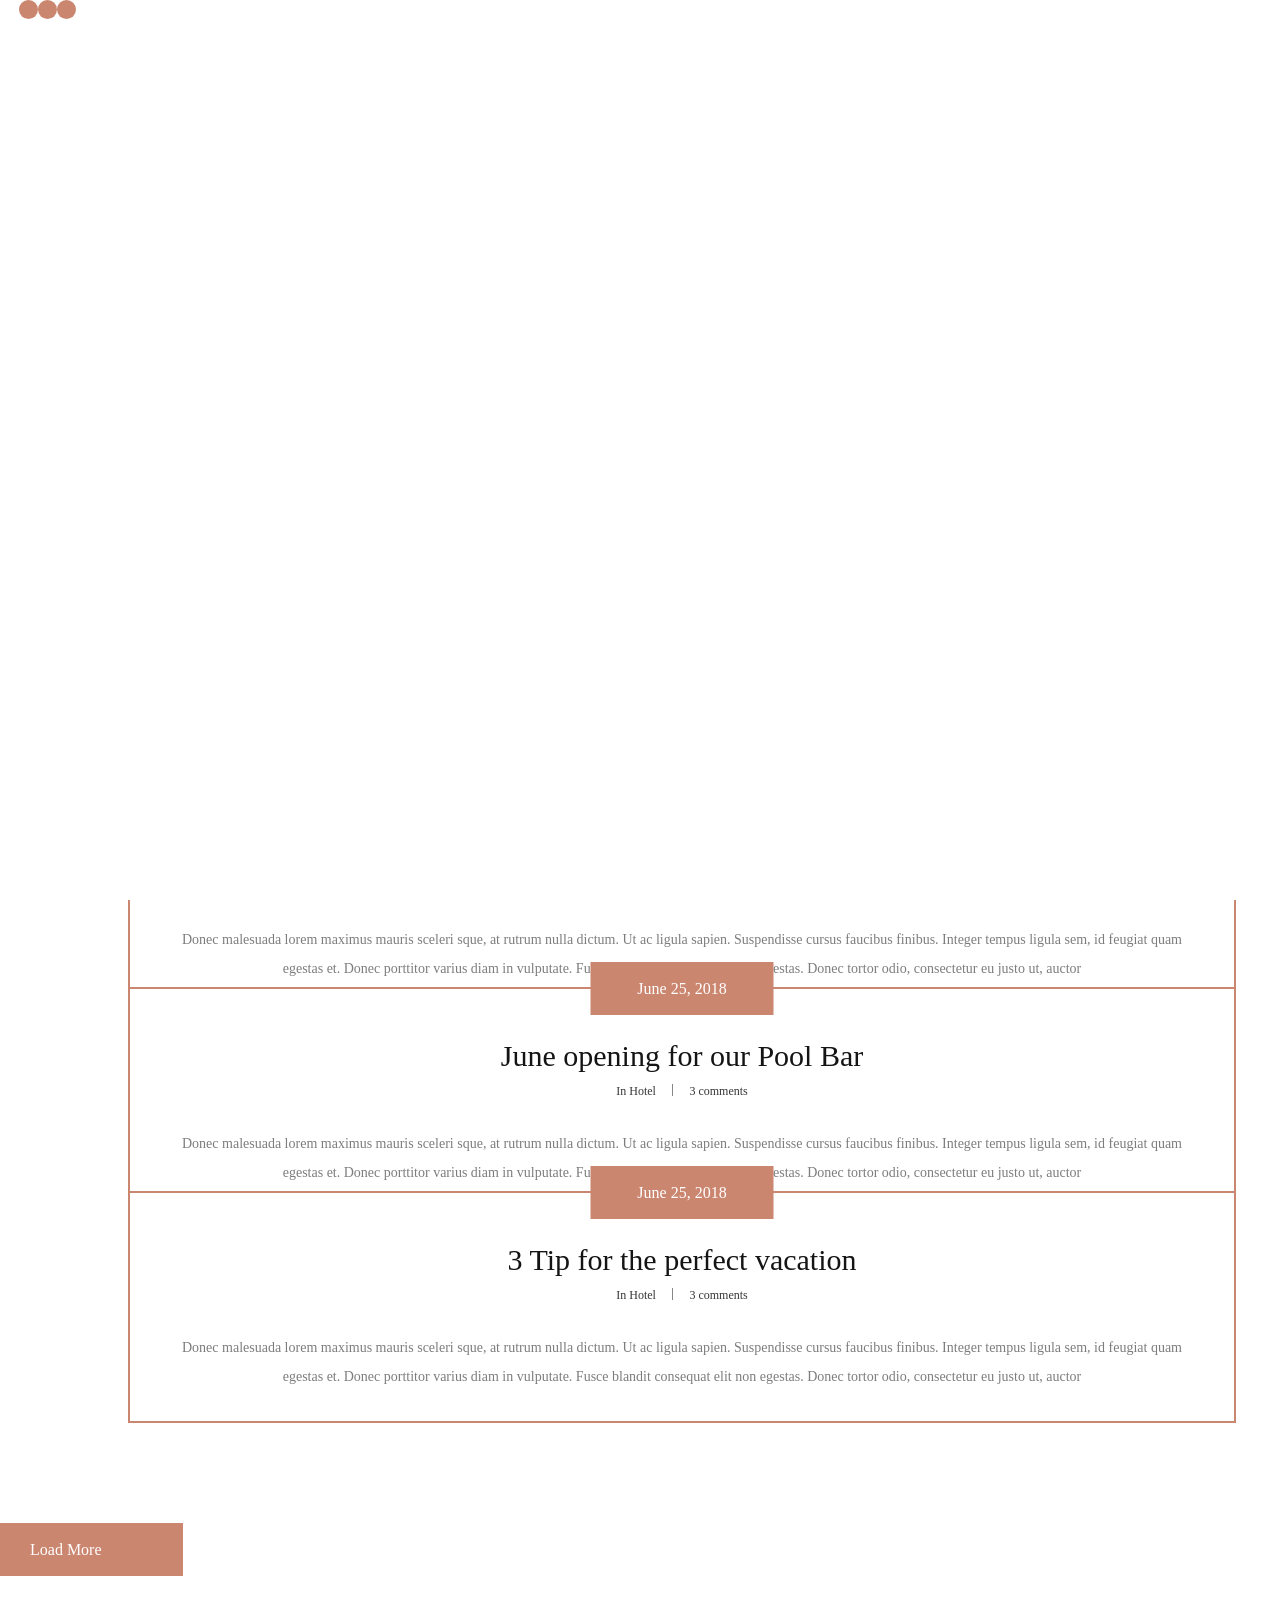
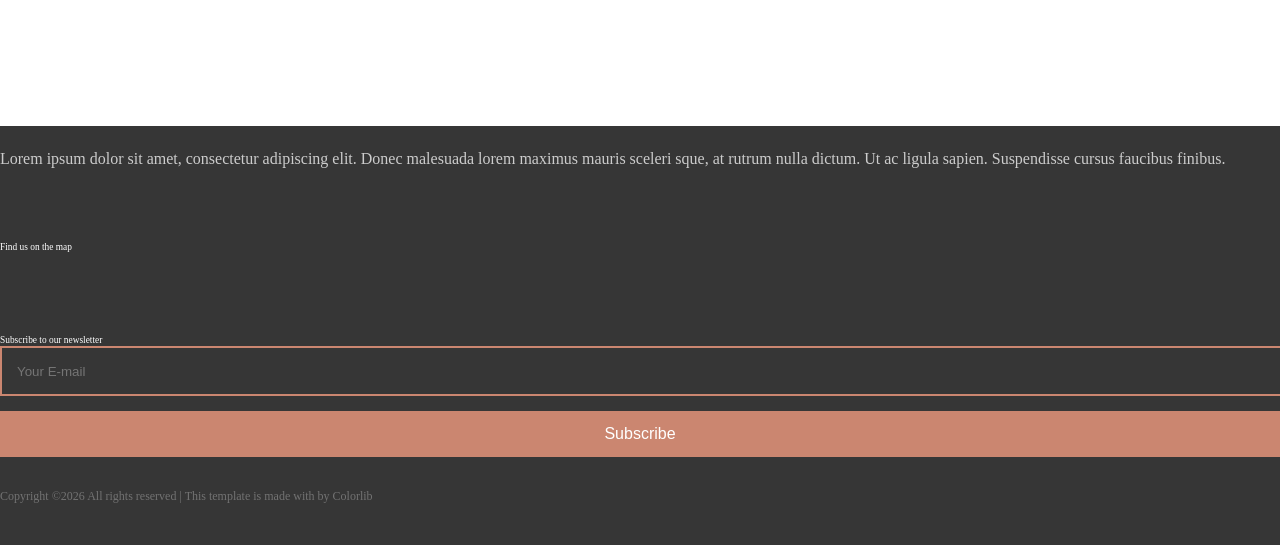
==== blog.html @ 3e429fcc "Add files via upload" ====
<!DOCTYPE html>
<html lang="en">

<head>
    <meta charset="UTF-8">
    <meta name="description" content="">
    <meta http-equiv="X-UA-Compatible" content="IE=edge">
    <meta name="viewport" content="width=device-width, initial-scale=1, shrink-to-fit=no">
    <!-- The above 4 meta tags *must* come first in the head; any other head content must come *after* these tags -->

    <!-- Title -->
    <title>The Palatin - Hotel &amp; Resort Template</title>

    <!-- Favicon -->
    <link rel="icon" href="img/core-img/favicon.ico">

    <!-- Core Stylesheet -->
    <link rel="stylesheet" href="style.css">

</head>

<body>
    <!-- Preloader -->
    <div class="preloader d-flex align-items-center justify-content-center">
        <div class="cssload-container">
            <div class="cssload-loading"><i></i><i></i><i></i><i></i></div>
        </div>
    </div>

    <!-- ##### Header Area Start ##### -->
    <header class="header-area">
        <!-- Navbar Area -->
        <div class="palatin-main-menu">
            <div class="classy-nav-container breakpoint-off">
                <div class="container">
                    <!-- Menu -->
                    <nav class="classy-navbar justify-content-between" id="palatinNav">

                        <!-- Nav brand -->
                        <a href="index.html" class="nav-brand"><img src="img/core-img/logo.png" alt=""></a>

                        <!-- Navbar Toggler -->
                        <div class="classy-navbar-toggler">
                            <span class="navbarToggler"><span></span><span></span><span></span></span>
                        </div>

                        <!-- Menu -->
                        <div class="classy-menu">

                            <!-- close btn -->
                            <div class="classycloseIcon">
                                <div class="cross-wrap"><span class="top"></span><span class="bottom"></span></div>
                            </div>

                            <!-- Nav Start -->
                            <div class="classynav">
                                <ul>
                                    <li class="active"><a href="index.html">Home</a></li>
                                    <li><a href="about-us.html">About Us</a></li>
                                    <li><a href="#">Pages</a>
                                        <ul class="dropdown">
                                            <li><a href="index.html">Home</a></li>
                                            <li><a href="about-us.html">About Us</a></li>
                                            <li><a href="services.html">Services</a></li>
                                            <li><a href="rooms.html">Rooms</a></li>
                                            <li><a href="blog.html">News</a></li>
                                            <li><a href="contact.html">Contact</a></li>
                                            <li><a href="elements.html">Elements</a></li>
                                        </ul>
                                    </li>
                                    <li><a href="#">Mega Menu</a>
                                        <div class="megamenu">
                                            <ul class="single-mega cn-col-4">
                                                <li><a href="index.html">Home</a></li>
                                                <li><a href="about-us.html">About Us</a></li>
                                                <li><a href="services.html">Services</a></li>
                                                <li><a href="rooms.html">Rooms</a></li>
                                                <li><a href="blog.html">News</a></li>
                                                <li><a href="contact.html">Contact</a></li>
                                                <li><a href="elements.html">Elements</a></li>
                                            </ul>
                                            <ul class="single-mega cn-col-4">
                                                <li><a href="index.html">Home</a></li>
                                                <li><a href="about-us.html">About Us</a></li>
                                                <li><a href="services.html">Services</a></li>
                                                <li><a href="rooms.html">Rooms</a></li>
                                                <li><a href="blog.html">News</a></li>
                                                <li><a href="contact.html">Contact</a></li>
                                                <li><a href="elements.html">Elements</a></li>
                                            </ul>
                                            <ul class="single-mega cn-col-4">
                                                <li><a href="index.html">Home</a></li>
                                                <li><a href="about-us.html">About Us</a></li>
                                                <li><a href="services.html">Services</a></li>
                                                <li><a href="rooms.html">Rooms</a></li>
                                                <li><a href="blog.html">News</a></li>
                                                <li><a href="contact.html">Contact</a></li>
                                                <li><a href="elements.html">Elements</a></li>
                                            </ul>
                                            <ul class="single-mega cn-col-4">
                                                <li><a href="index.html">Home</a></li>
                                                <li><a href="about-us.html">About Us</a></li>
                                                <li><a href="services.html">Services</a></li>
                                                <li><a href="rooms.html">Rooms</a></li>
                                                <li><a href="blog.html">News</a></li>
                                                <li><a href="contact.html">Contact</a></li>
                                                <li><a href="elements.html">Elements</a></li>
                                            </ul>
                                        </div>
                                    </li>
                                    <li><a href="services.html">Services</a></li>
                                    <li><a href="contact.html">Contact</a></li>
                                </ul>

                                <!-- Button -->
                                <div class="menu-btn">
                                    <a href="#" class="btn palatin-btn">Make a Reservation</a>
                                </div>

                            </div>
                            <!-- Nav End -->
                        </div>
                    </nav>
                </div>
            </div>
        </div>
    </header>
    <!-- ##### Header Area End ##### -->

    <!-- ##### Breadcumb Area Start ##### -->
    <section class="breadcumb-area bg-img d-flex align-items-center justify-content-center" style="background-image: url(img/bg-img/bg-7.jpg);">
        <div class="bradcumbContent">
            <h2>News</h2>
        </div>
    </section>
    <!-- ##### Breadcumb Area End ##### -->

    <!-- ##### Book Now Area Start ##### -->
    <div class="book-now-area">
        <div class="container">
            <div class="row justify-content-center">
                <div class="col-12 col-lg-10">
                    <div class="book-now-form">
                        <form action="#">
                            <!-- Form Group -->
                            <div class="form-group">
                                <label for="select1">Check In</label>
                                <select class="form-control" id="select1">
                                  <option>19 June</option>
                                  <option>20 June</option>
                                  <option>21 June</option>
                                  <option>22 June</option>
                                  <option>23 June</option>
                                  <option>24 June</option>
                                  <option>25 June</option>
                                </select>
                            </div>

                            <!-- Form Group -->
                            <div class="form-group">
                                <label for="select2">Check Out</label>
                                <select class="form-control" id="select2">
                                  <option>20 June</option>
                                  <option>21 June</option>
                                  <option>22 June</option>
                                  <option>23 June</option>
                                  <option>24 June</option>
                                  <option>25 June</option>
                                  <option>26 June</option>
                                  <option>27 June</option>
                                </select>
                            </div>

                            <!-- Form Group -->
                            <div class="form-group">
                                <label for="select3">Adults</label>
                                <select class="form-control" id="select3">
                                  <option>02</option>
                                  <option>03</option>
                                  <option>04</option>
                                  <option>05</option>
                                  <option>06</option>
                                </select>
                            </div>

                            <!-- Form Group -->
                            <div class="form-group">
                                <label for="select4">Childrens</label>
                                <select class="form-control" id="select4">
                                  <option>01</option>
                                  <option>02</option>
                                  <option>03</option>
                                  <option>04</option>
                                  <option>05</option>
                                </select>
                            </div>

                            <!-- Button -->
                            <button type="submit">Book Now</button>
                        </form>
                    </div>
                </div>
            </div>
        </div>
    </div>
    <!-- ##### Book Now Area End ##### -->

    <!-- ##### Blog Area Start ##### -->
    <div class="blog-area section-padding-0-100">
        <div class="container">
            <div class="row">
                <div class="col-12">
                    <div class="palatin-blog-posts">

                        <!-- ##### Single Blog Post ##### -->
                        <div class="single-blog-post mb-100 wow fadeInUp" data-wow-delay="100ms">
                            <!-- Post Thumb -->
                            <div class="blog-post-thumb">
                                <img src="img/blog-img/1.jpg" alt="">
                            </div>
                            <!-- Post Content -->
                            <div class="post-content">
                                <!-- Post Date-->
                                <a href="#" class="post-date btn palatin-btn">June 25, 2018</a>
                                <!-- Post Title -->
                                <a href="#" class="post-title">The program for the Summer of 2018</a>
                                <!-- Post Meta -->
                                <div class="post-meta d-flex justify-content-center">
                                    <!-- Catagory -->
                                    <a href="#" class="post-catagory">In Hotel</a>
                                    <!-- Comments -->
                                    <a href="#" class="post-comments">3 comments</a>
                                </div>
                                <!-- Post Excerpt -->
                                <p>Donec malesuada lorem maximus mauris sceleri sque, at rutrum nulla dictum. Ut ac ligula sapien. Suspendisse cursus faucibus finibus. Integer tempus ligula sem, id feugiat quam egestas et. Donec porttitor varius diam in vulputate. Fusce blandit consequat elit non egestas. Donec tortor odio, consectetur eu justo ut, auctor</p>
                            </div>
                        </div>

                        <!-- ##### Single Blog Post ##### -->
                        <div class="single-blog-post mb-100 wow fadeInUp" data-wow-delay="300ms">
                            <!-- Post Thumb -->
                            <div class="blog-post-thumb">
                                <img src="img/blog-img/2.jpg" alt="">
                            </div>
                            <!-- Post Content -->
                            <div class="post-content">
                                <!-- Post Date-->
                                <a href="#" class="post-date btn palatin-btn">June 25, 2018</a>
                                <!-- Post Title -->
                                <a href="#" class="post-title">June opening for our Pool Bar</a>
                                <!-- Post Meta -->
                                <div class="post-meta d-flex justify-content-center">
                                    <!-- Catagory -->
                                    <a href="#" class="post-catagory">In Hotel</a>
                                    <!-- Comments -->
                                    <a href="#" class="post-comments">3 comments</a>
                                </div>
                                <!-- Post Excerpt -->
                                <p>Donec malesuada lorem maximus mauris sceleri sque, at rutrum nulla dictum. Ut ac ligula sapien. Suspendisse cursus faucibus finibus. Integer tempus ligula sem, id feugiat quam egestas et. Donec porttitor varius diam in vulputate. Fusce blandit consequat elit non egestas. Donec tortor odio, consectetur eu justo ut, auctor</p>
                            </div>
                        </div>

                        <!-- ##### Single Blog Post ##### -->
                        <div class="single-blog-post mb-100 wow fadeInUp" data-wow-delay="500ms">
                            <!-- Post Thumb -->
                            <div class="blog-post-thumb">
                                <img src="img/blog-img/3.jpg" alt="">
                            </div>
                            <!-- Post Content -->
                            <div class="post-content">
                                <!-- Post Date-->
                                <a href="#" class="post-date btn palatin-btn">June 25, 2018</a>
                                <!-- Post Title -->
                                <a href="#" class="post-title">3 Tip for the perfect vacation</a>
                                <!-- Post Meta -->
                                <div class="post-meta d-flex justify-content-center">
                                    <!-- Catagory -->
                                    <a href="#" class="post-catagory">In Hotel</a>
                                    <!-- Comments -->
                                    <a href="#" class="post-comments">3 comments</a>
                                </div>
                                <!-- Post Excerpt -->
                                <p>Donec malesuada lorem maximus mauris sceleri sque, at rutrum nulla dictum. Ut ac ligula sapien. Suspendisse cursus faucibus finibus. Integer tempus ligula sem, id feugiat quam egestas et. Donec porttitor varius diam in vulputate. Fusce blandit consequat elit non egestas. Donec tortor odio, consectetur eu justo ut, auctor</p>
                            </div>
                        </div>

                    </div>
                </div>

                <div class="col-12">
                    <div class="load-more-btn text-center wow fadeInUp" data-wow-delay="700ms">
                        <a href="#" class="btn palatin-btn">Load More</a>
                    </div>
                </div>
            </div>
        </div>
    </div>
    <!-- ##### Blog Area End ##### -->

    <!-- ##### Footer Area Start ##### -->
    <footer class="footer-area">
        <div class="container">
            <div class="row">

                <!-- Footer Widget Area -->
                <div class="col-12 col-lg-5">
                    <div class="footer-widget-area mt-50">
                        <a href="#" class="d-block mb-5"><img src="img/core-img/logo.png" alt=""></a>
                        <p>Lorem ipsum dolor sit amet, consectetur adipiscing elit. Donec malesuada lorem maximus mauris sceleri sque, at rutrum nulla dictum. Ut ac ligula sapien. Suspendisse cursus faucibus finibus. </p>
                    </div>
                </div>

                <!-- Footer Widget Area -->
                <div class="col-12 col-md-6 col-lg-4">
                    <div class="footer-widget-area mt-50">
                        <h6 class="widget-title mb-5">Find us on the map</h6>
                        <img src="img/bg-img/footer-map.png" alt="">
                    </div>
                </div>

                <!-- Footer Widget Area -->
                <div class="col-12 col-md-6 col-lg-3">
                    <div class="footer-widget-area mt-50">
                        <h6 class="widget-title mb-5">Subscribe to our newsletter</h6>
                        <form action="#" method="post" class="subscribe-form">
                            <input type="email" name="subscribe-email" id="subscribeemail" placeholder="Your E-mail">
                            <button type="submit">Subscribe</button>
                        </form>
                    </div>
                </div>

                <!-- Copywrite Text -->
                <div class="col-12">
                    <div class="copywrite-text mt-30">
                        <p><a href="#"><!-- Link back to Colorlib can't be removed. Template is licensed under CC BY 3.0. -->
Copyright &copy;<script>document.write(new Date().getFullYear());</script> All rights reserved | This template is made with <i class="fa fa-heart-o" aria-hidden="true"></i> by <a href="https://colorlib.com" target="_blank">Colorlib</a>
<!-- Link back to Colorlib can't be removed. Template is licensed under CC BY 3.0. --></p>
                    </div>
                </div>
            </div>
        </div>
    </footer>
    <!-- ##### Footer Area End ##### -->

    <!-- ##### All Javascript Script ##### -->
    <!-- jQuery-2.2.4 js -->
    <script src="js/jquery/jquery-2.2.4.min.js"></script>
    <!-- Popper js -->
    <script src="js/bootstrap/popper.min.js"></script>
    <!-- Bootstrap js -->
    <script src="js/bootstrap/bootstrap.min.js"></script>
    <!-- All Plugins js -->
    <script src="js/plugins/plugins.js"></script>
    <!-- Active js -->
    <script src="js/active.js"></script>
</body>

</html>
---- style.css ----
/* [Master Stylesheet - v1.0] */
/* =========== Index of CSS ===========
:: 1.0 Import Fonts
:: 2.0 Import All CSS
:: 3.0 Base CSS
    :: 3.1.0 Spacing
    :: 3.2.0 Height
    :: 3.3.0 Section Padding
    :: 3.4.0 Section Heading
    :: 3.5.0 Preloader CSS
    :: 3.6.0 Miscellaneous
    :: 3.7.0 ScrollUp
    :: 3.8.0 Palatin Button
:: 4.0 Header Area CSS
:: 5.0 Hero Area CSS
:: 6.0 Book Now Area CSS
:: 7.0 About Us Area CSS
:: 8.0 Pool Area CSS
:: 9.0 Rooms Area CSS
:: 10.0 Services Area CSS
:: 11.0 Our Hotel Area CSS
:: 12.0 Testimonial Area CSS
:: 13.0 Footer Area CSS
:: 14.0 Breadcumb Area CSS
:: 15.0 Blog Area CSS
:: 16.0 Contact Area CSS
:: 17.0 Skills Area CSS
:: 18.0 Elements Area CSS
    :: 18.1.0 Single Cool Facts CSS
    :: 18.2.0 Accordians Area CSS
    :: 18.3.0 Tabs Area CSS
*/
/* :: 1.0 Import Fonts */
@import url(css/bootstrap.min.css);
@import url(css/classy-nav.css);
@import url(css/owl.carousel.min.css);
@import url(css/animate.css);
@import url(css/magnific-popup.css);
@import url(css/font-awesome.min.css);
@import url(css/nice-select.css);
@import url(css/travel-icon.css);
@font-face {
  font-family: 'FuturaLT-Book';
  src: url("fonts/FuturaLT-Book.eot?#iefix") format("embedded-opentype"), url("fonts/FuturaLT-Book.woff") format("woff"), url("fonts/FuturaLT-Book.ttf") format("truetype"), url("fonts/FuturaLT-Book.svg#FuturaLT-Book") format("svg");
  font-weight: normal;
  font-style: normal; }
/* :: 2.0 Import All CSS */
/* :: 3.0 Base CSS */
* {
  margin: 0;
  padding: 0; }

body {
  font-family: "FuturaLT-Book";
  font-size: 14px; }

h1,
h2,
h3,
h4,
h5,
h6 {
  color: #363636;
  line-height: 1.3;
  font-weight: 400; }

p {
  color: #7d7d7d;
  font-size: 14px;
  line-height: 2.1;
  font-weight: 400; }

a,
a:hover,
a:focus {
  -webkit-transition-duration: 500ms;
  transition-duration: 500ms;
  text-decoration: none;
  outline: 0 solid transparent;
  color: #141414;
  font-weight: 400;
  font-size: 14px; }

ul,
ol {
  margin: 0; }
  ul li,
  ol li {
    list-style: none; }

img {
  height: auto;
  max-width: 100%; }

/* :: 3.1.0 Spacing */
.mt-15 {
  margin-top: 15px !important; }

.mt-30 {
  margin-top: 30px !important; }

.mt-50 {
  margin-top: 50px !important; }

.mt-70 {
  margin-top: 70px !important; }

.mt-100 {
  margin-top: 100px !important; }

.mb-15 {
  margin-bottom: 15px !important; }

.mb-30 {
  margin-bottom: 30px !important; }

.mb-50 {
  margin-bottom: 50px !important; }

.mb-70 {
  margin-bottom: 70px !important; }

.mb-100 {
  margin-bottom: 100px !important; }

.ml-15 {
  margin-left: 15px !important; }

.ml-30 {
  margin-left: 30px !important; }

.ml-50 {
  margin-left: 50px !important; }

.mr-15 {
  margin-right: 15px !important; }

.mr-30 {
  margin-right: 30px !important; }

.mr-50 {
  margin-right: 50px !important; }

/* :: 3.2.0 Height */
.height-400 {
  height: 400px !important; }

.height-500 {
  height: 500px !important; }

.height-600 {
  height: 600px !important; }

.height-700 {
  height: 700px !important; }

.height-800 {
  height: 800px !important; }

/* :: 3.3.0 Section Padding */
.section-padding-100 {
  padding-top: 100px;
  padding-bottom: 100px; }

.section-padding-100-0 {
  padding-top: 100px;
  padding-bottom: 0; }

.section-padding-0-100 {
  padding-top: 0;
  padding-bottom: 100px; }

.section-padding-100-70 {
  padding-top: 100px;
  padding-bottom: 70px; }

/* :: 3.4.0 Section Heading */
.section-heading {
  position: relative;
  z-index: 1;
  margin-bottom: 60px; }
  .section-heading .line- {
    width: 90px;
    height: 2px;
    background-color: #cb8670;
    display: block;
    margin-bottom: 40px; }
  .section-heading h2 {
    font-size: 48px;
    color: #363636; }
    @media only screen and (min-width: 992px) and (max-width: 1199px) {
      .section-heading h2 {
        font-size: 40px; } }
    @media only screen and (min-width: 768px) and (max-width: 991px) {
      .section-heading h2 {
        font-size: 36px; } }
    @media only screen and (max-width: 767px) {
      .section-heading h2 {
        font-size: 24px; } }
  .section-heading p {
    margin-bottom: 0; }
  .section-heading.text-center .line- {
    margin: 0 auto 40px; }
  .section-heading.white h2,
  .section-heading.white p {
    color: #ffffff; }

/* :: 3.5.0 Preloader CSS */
.preloader {
  background-color: #ffffff;
  width: 100%;
  height: 100%;
  position: fixed;
  top: 0;
  left: 0;
  right: 0;
  z-index: 9999; }
  .preloader .cssload-container {
    display: block;
    width: 97px; }
  .preloader .cssload-loading i {
    width: 19px;
    height: 19px;
    display: inline-block;
    border-radius: 50%;
    background: #cb8670; }
  .preloader .cssload-loading i:first-child {
    opacity: 0;
    animation: cssload-loading-ani2 0.58s linear infinite;
    -o-animation: cssload-loading-ani2 0.58s linear infinite;
    -ms-animation: cssload-loading-ani2 0.58s linear infinite;
    -webkit-animation: cssload-loading-ani2 0.58s linear infinite;
    -moz-animation: cssload-loading-ani2 0.58s linear infinite;
    transform: translate(-19px);
    -o-transform: translate(-19px);
    -ms-transform: translate(-19px);
    -webkit-transform: translate(-19px);
    -moz-transform: translate(-19px); }
  .preloader .cssload-loading i:nth-child(2),
  .preloader .cssload-loading i:nth-child(3) {
    animation: cssload-loading-ani3 0.58s linear infinite;
    -o-animation: cssload-loading-ani3 0.58s linear infinite;
    -ms-animation: cssload-loading-ani3 0.58s linear infinite;
    -webkit-animation: cssload-loading-ani3 0.58s linear infinite;
    -moz-animation: cssload-loading-ani3 0.58s linear infinite; }
  .preloader .cssload-loading i:last-child {
    animation: cssload-loading-ani1 0.58s linear infinite;
    -o-animation: cssload-loading-ani1 0.58s linear infinite;
    -ms-animation: cssload-loading-ani1 0.58s linear infinite;
    -webkit-animation: cssload-loading-ani1 0.58s linear infinite;
    -moz-animation: cssload-loading-ani1 0.58s linear infinite; }
@keyframes cssload-loading-ani1 {
  100% {
    transform: translate(39px);
    opacity: 0; } }
@-o-keyframes cssload-loading-ani1 {
  100% {
    -o-transform: translate(39px);
    opacity: 0; } }
@-ms-keyframes cssload-loading-ani1 {
  100% {
    -ms-transform: translate(39px);
    opacity: 0; } }
@-webkit-keyframes cssload-loading-ani1 {
  100% {
    -webkit-transform: translate(39px);
    opacity: 0; } }
@-moz-keyframes cssload-loading-ani1 {
  100% {
    -moz-transform: translate(39px);
    opacity: 0; } }
@keyframes cssload-loading-ani2 {
  100% {
    transform: translate(19px);
    opacity: 1; } }
@-o-keyframes cssload-loading-ani2 {
  100% {
    -o-transform: translate(19px);
    opacity: 1; } }
@-ms-keyframes cssload-loading-ani2 {
  100% {
    -ms-transform: translate(19px);
    opacity: 1; } }
@-webkit-keyframes cssload-loading-ani2 {
  100% {
    -webkit-transform: translate(19px);
    opacity: 1; } }
@-moz-keyframes cssload-loading-ani2 {
  100% {
    -moz-transform: translate(19px);
    opacity: 1; } }
@keyframes cssload-loading-ani3 {
  100% {
    transform: translate(19px); } }
@-o-keyframes cssload-loading-ani3 {
  100% {
    -o-transform: translate(19px); } }
@-ms-keyframes cssload-loading-ani3 {
  100% {
    -ms-transform: translate(19px); } }
@-webkit-keyframes cssload-loading-ani3 {
  100% {
    -webkit-transform: translate(19px); } }
@-moz-keyframes cssload-loading-ani3 {
  100% {
    -moz-transform: translate(19px); } }
/* :: 3.6.0 Miscellaneous */
.bg-img {
  background-position: center center;
  background-size: cover;
  background-repeat: no-repeat; }

.bg-white {
  background-color: #ffffff !important; }

.bg-dark {
  background-color: #000000 !important; }

.bg-transparent {
  background-color: transparent !important; }

.font-bold {
  font-weight: 700; }

.font-light {
  font-weight: 300; }

.bg-overlay {
  position: relative;
  z-index: 2;
  background-position: center center;
  background-size: cover; }
  .bg-overlay::after {
    background-color: rgba(0, 0, 0, 0.63);
    position: absolute;
    z-index: -1;
    top: 0;
    left: 0;
    width: 100%;
    height: 100%;
    content: ""; }

.bg-fixed {
  background-attachment: fixed !important; }

/* :: 3.7.0 ScrollUp */
#scrollUp {
  background-color: #cb8670;
  border-radius: 0;
  bottom: 50px;
  box-shadow: 0 2px 6px 0 rgba(0, 0, 0, 0.3);
  color: #ffffff;
  font-size: 24px;
  height: 40px;
  line-height: 40px;
  right: 50px;
  text-align: center;
  width: 40px;
  -webkit-transition-duration: 500ms;
  transition-duration: 500ms; }
  #scrollUp:hover, #scrollUp:focus {
    background-color: #363636; }

/* :: 3.8.0 Palatin Button */
.palatin-btn {
  background-color: #cb8670;
  -webkit-transition-duration: 500ms;
  transition-duration: 500ms;
  position: relative;
  z-index: 1;
  display: inline-block;
  min-width: 123px;
  height: 53px;
  color: #ffffff;
  border: none;
  border-radius: 0;
  padding: 0 30px;
  font-size: 16px;
  line-height: 53px;
  text-transform: capitalize; }
  .palatin-btn:hover, .palatin-btn:focus {
    font-size: 16px;
    background-color: #363636;
    color: #ffffff; }
  .palatin-btn.btn-2 {
    background-color: #363636;
    color: #ffffff; }
    .palatin-btn.btn-2:hover, .palatin-btn.btn-2:focus {
      font-size: 16px;
      background-color: #cb8670;
      color: #ffffff; }
  .palatin-btn.btn-3 {
    background-color: #ffffff;
    color: #cb8670;
    border: 2px solid #cb8670;
    height: 49px;
    line-height: 48px; }
    .palatin-btn.btn-3:hover, .palatin-btn.btn-3:focus {
      font-size: 16px;
      background-color: #cb8670;
      color: #ffffff; }

/* :: 4.0 Header Area CSS */
.header-area {
  position: absolute;
  z-index: 100;
  width: 100%;
  top: 0;
  left: 0;
  z-index: 1000; }
  .header-area .palatin-main-menu {
    position: relative;
    width: 100%;
    background-color: rgba(0, 0, 0, 0.63);
    border-bottom: 2px solid rgba(203, 134, 112, 0.63); }
    .header-area .palatin-main-menu .classy-nav-container {
      background-color: transparent; }
    .header-area .palatin-main-menu .classy-navbar {
      -webkit-transition-duration: 300ms;
      transition-duration: 300ms;
      background-color: transparent;
      height: 150px;
      padding: 0; }
      @media only screen and (max-width: 767px) {
        .header-area .palatin-main-menu .classy-navbar {
          height: 70px; } }
      @media only screen and (min-width: 992px) and (max-width: 1199px) {
        .header-area .palatin-main-menu .classy-navbar .nav-brand {
          max-width: 140px; } }
      @media only screen and (max-width: 767px) {
        .header-area .palatin-main-menu .classy-navbar .nav-brand {
          max-width: 140px; } }
      .header-area .palatin-main-menu .classy-navbar .classynav ul li a {
        text-transform: capitalize;
        color: #ffffff;
        font-size: 16px;
        background-color: transparent; }
        .header-area .palatin-main-menu .classy-navbar .classynav ul li a:hover, .header-area .palatin-main-menu .classy-navbar .classynav ul li a:focus {
          color: #ffffff;
          background-color: #cb8670; }
        @media only screen and (min-width: 992px) and (max-width: 1199px) {
          .header-area .palatin-main-menu .classy-navbar .classynav ul li a {
            font-size: 14px; } }
        @media only screen and (min-width: 768px) and (max-width: 991px) {
          .header-area .palatin-main-menu .classy-navbar .classynav ul li a {
            background-color: #cb8670; } }
        @media only screen and (max-width: 767px) {
          .header-area .palatin-main-menu .classy-navbar .classynav ul li a {
            background-color: #cb8670; } }
      .header-area .palatin-main-menu .classy-navbar .classynav ul li.active a {
        color: #ffffff;
        background-color: #cb8670; }
      .header-area .palatin-main-menu .classy-navbar .classynav ul li.megamenu-item > a::after,
      .header-area .palatin-main-menu .classy-navbar .classynav ul li.has-down > a::after {
        color: #ffffff; }
      .header-area .palatin-main-menu .classy-navbar .classynav ul li ul li a {
        color: #363636; }
        @media only screen and (min-width: 992px) and (max-width: 1199px) {
          .header-area .palatin-main-menu .classy-navbar .classynav ul li ul li a {
            padding: 0 20px; } }
        @media only screen and (min-width: 768px) and (max-width: 991px) {
          .header-area .palatin-main-menu .classy-navbar .classynav ul li ul li a {
            color: #ffffff; } }
        @media only screen and (max-width: 767px) {
          .header-area .palatin-main-menu .classy-navbar .classynav ul li ul li a {
            color: #ffffff; } }
      .header-area .palatin-main-menu .classy-navbar .menu-btn {
        margin-left: 100px; }
        @media only screen and (min-width: 992px) and (max-width: 1199px) {
          .header-area .palatin-main-menu .classy-navbar .menu-btn {
            margin-left: 30px; } }
        @media only screen and (min-width: 768px) and (max-width: 991px) {
          .header-area .palatin-main-menu .classy-navbar .menu-btn {
            margin-left: 30px;
            border: 2px solid #ffffff;
            margin-top: 30px;
            display: inline-block; } }
        @media only screen and (max-width: 767px) {
          .header-area .palatin-main-menu .classy-navbar .menu-btn {
            margin-left: 30px;
            border: 2px solid #ffffff;
            margin-top: 30px;
            display: inline-block; } }
        .header-area .palatin-main-menu .classy-navbar .menu-btn a {
          color: #ffffff;
          font-size: 16px; }
  .header-area .is-sticky .palatin-main-menu {
    position: fixed;
    width: 100%;
    top: 0;
    left: 0;
    z-index: 9999;
    background-color: #000;
    box-shadow: 0 5px 50px 15px rgba(0, 0, 0, 0.2); }
    .header-area .is-sticky .palatin-main-menu .classy-navbar {
      height: 90px; }
      @media only screen and (max-width: 767px) {
        .header-area .is-sticky .palatin-main-menu .classy-navbar {
          height: 70px; } }

@media only screen and (min-width: 768px) and (max-width: 991px) {
  .breakpoint-on .classy-navbar .classy-menu {
    background-color: #cb8670; } }
@media only screen and (max-width: 767px) {
  .breakpoint-on .classy-navbar .classy-menu {
    background-color: #cb8670; } }

@media only screen and (min-width: 768px) and (max-width: 991px) {
  .classynav ul li .megamenu .single-mega.cn-col-4 {
    padding: 0; } }
@media only screen and (max-width: 767px) {
  .classynav ul li .megamenu .single-mega.cn-col-4 {
    padding: 0; } }

.classycloseIcon .cross-wrap span {
  background: #ffffff; }

/* :: 5.0 Hero Area CSS */
.hero-slides {
  position: relative;
  z-index: 1; }
  .hero-slides .owl-dots {
    display: -webkit-box;
    display: -ms-flexbox;
    display: flex;
    position: absolute;
    bottom: 30px;
    left: 4%; }
    @media only screen and (min-width: 992px) and (max-width: 1199px) {
      .hero-slides .owl-dots {
        left: 1%; } }
    @media only screen and (min-width: 768px) and (max-width: 991px) {
      .hero-slides .owl-dots {
        left: 5px;
        -webkit-box-orient: horizontal;
        -webkit-box-direction: reverse;
        -ms-flex-direction: column;
        flex-direction: column; } }
    @media only screen and (max-width: 767px) {
      .hero-slides .owl-dots {
        bottom: 100px; } }
    .hero-slides .owl-dots .owl-dot {
      -webkit-transition-duration: 300ms;
      transition-duration: 300ms;
      border: 2px solid transparent;
      background-color: transparent;
      display: block;
      padding: 3px 5px;
      color: #ffffff;
      font-size: 14px; }
      .hero-slides .owl-dots .owl-dot.active, .hero-slides .owl-dots .owl-dot:hover, .hero-slides .owl-dots .owl-dot:focus {
        color: #ffffff;
        background-color: #1b3f4c;
        border: 2px solid #cb8670;
        box-shadow: none; }

.single-hero-slide {
  width: 100%;
  height: 950px;
  position: relative;
  z-index: 1;
  overflow: hidden; }
  @media only screen and (min-width: 992px) and (max-width: 1199px) {
    .single-hero-slide {
      height: 800px; } }
  @media only screen and (min-width: 768px) and (max-width: 991px) {
    .single-hero-slide {
      height: 750px; } }
  @media only screen and (max-width: 767px) {
    .single-hero-slide {
      height: 750px; } }
  .single-hero-slide .slide-img {
    position: absolute;
    width: 100%;
    height: 100%;
    z-index: -10;
    left: 0;
    right: 0;
    top: 0;
    bottom: 0; }
  .single-hero-slide .hero-slides-content {
    display: inline-block;
    padding: 60px 50px;
    background-color: rgba(0, 0, 0, 0.63);
    border: 2px solid #cb8670;
    text-align: center; }
    @media only screen and (min-width: 992px) and (max-width: 1199px) {
      .single-hero-slide .hero-slides-content {
        padding: 40px 20px; } }
    @media only screen and (min-width: 768px) and (max-width: 991px) {
      .single-hero-slide .hero-slides-content {
        padding: 30px 20px; } }
    @media only screen and (max-width: 767px) {
      .single-hero-slide .hero-slides-content {
        padding: 20px; } }
    .single-hero-slide .hero-slides-content .line {
      width: 90px;
      height: 2px;
      background-color: #cb8670;
      margin: 0 auto 30px; }
    .single-hero-slide .hero-slides-content h2 {
      position: relative;
      z-index: 1;
      font-size: 72px;
      color: #ffffff;
      margin-bottom: 0;
      display: inline-block; }
      @media only screen and (min-width: 992px) and (max-width: 1199px) {
        .single-hero-slide .hero-slides-content h2 {
          font-size: 48px; } }
      @media only screen and (min-width: 768px) and (max-width: 991px) {
        .single-hero-slide .hero-slides-content h2 {
          font-size: 36px; } }
      @media only screen and (max-width: 767px) {
        .single-hero-slide .hero-slides-content h2 {
          font-size: 30px; } }
    .single-hero-slide .hero-slides-content p {
      font-size: 14px;
      color: #ffffff; }

.hero-slides .owl-item.active .single-hero-slide .slide-img {
  -webkit-animation: slide 20s linear infinite;
  animation: slide 20s linear infinite; }

@-webkit-keyframes slide {
  0% {
    -webkit-transform: scale(1);
    transform: scale(1); }
  50% {
    -webkit-transform: scale(1.2);
    transform: scale(1.2); }
  100% {
    -webkit-transform: scale(1);
    transform: scale(1); } }
@keyframes slide {
  0% {
    -webkit-transform: scale(1);
    transform: scale(1); }
  50% {
    -webkit-transform: scale(1.2);
    transform: scale(1.2); }
  100% {
    -webkit-transform: scale(1);
    transform: scale(1); } }
/* :: 6.0 Book Now Area CSS */
.book-now-area {
  position: relative;
  z-index: 100;
  margin-bottom: 15px; }

.book-now-form {
  position: relative;
  z-index: 1;
  top: -87px; }
  .book-now-form form {
    display: -webkit-box;
    display: -ms-flexbox;
    display: flex;
    -webkit-box-align: center;
    -ms-flex-align: center;
    -ms-grid-row-align: center;
    align-items: center;
    -ms-flex-wrap: wrap;
    flex-wrap: wrap;
    width: 100%; }
    .book-now-form form .form-group,
    .book-now-form form button {
      display: -webkit-box;
      display: -ms-flexbox;
      display: flex;
      -webkit-box-align: center;
      -ms-flex-align: center;
      -ms-grid-row-align: center;
      align-items: center;
      -webkit-box-pack: center;
      -ms-flex-pack: center;
      justify-content: center;
      -webkit-box-orient: horizontal;
      -webkit-box-direction: reverse;
      -ms-flex-direction: column;
      flex-direction: column;
      -webkit-box-flex: 0;
      -ms-flex: 0 0 20%;
      flex: 0 0 20%;
      max-width: 20%;
      width: 20%;
      height: 174px;
      background-color: #363636;
      border-left: 2px solid #cb8670;
      border-top: 2px solid #cb8670;
      border-bottom: 2px solid #cb8670;
      margin-bottom: 0;
      padding: 0 30px; }
      @media only screen and (min-width: 768px) and (max-width: 991px) {
        .book-now-form form .form-group,
        .book-now-form form button {
          padding: 0 20px; } }
      @media only screen and (max-width: 767px) {
        .book-now-form form .form-group,
        .book-now-form form button {
          -webkit-box-flex: 0;
          -ms-flex: 0 0 100%;
          flex: 0 0 100%;
          max-width: 100%;
          width: 100%;
          height: 100px;
          border-bottom: 0 solid transparent;
          border-right: 2px solid #cb8670; } }
    .book-now-form form .form-group label {
      color: #cb8670;
      display: block;
      font-size: 14px;
      width: 100%; }
    .book-now-form form button {
      border-right: 2px solid #cb8670;
      font-size: 16px;
      background-color: #cb8670;
      text-transform: uppercase;
      color: #ffffff;
      cursor: pointer;
      -webkit-transition-duration: 300ms;
      transition-duration: 300ms;
      padding: 0; }
      .book-now-form form button:hover, .book-now-form form button:focus {
        outline: none;
        background-color: #363636; }
    .book-now-form form .form-control:focus {
      box-shadow: none; }
  .book-now-form .nice-select {
    background-color: transparent;
    border-radius: 0;
    border: none;
    font-size: 14px;
    height: auto;
    line-height: 1;
    padding-left: 0;
    padding-right: 30px;
    padding-top: 0;
    padding-bottom: 0;
    width: 100%;
    color: #ffffff; }
    .book-now-form .nice-select::after {
      border-bottom: 1px solid #ffffff;
      border-right: 1px solid #ffffff;
      height: 10px;
      margin-top: -4px;
      width: 10px; }
    .book-now-form .nice-select .list {
      background-color: #ffffff;
      border-radius: 0;
      margin-top: 2px;
      box-shadow: 0 2px 15px 0 rgba(0, 0, 0, 0.15);
      width: 100%; }
    .book-now-form .nice-select .current {
      font-size: 24px;
      line-height: 1; }
      @media only screen and (min-width: 992px) and (max-width: 1199px) {
        .book-now-form .nice-select .current {
          font-size: 18px; } }
      @media only screen and (min-width: 768px) and (max-width: 991px) {
        .book-now-form .nice-select .current {
          font-size: 14px; } }
      @media only screen and (max-width: 767px) {
        .book-now-form .nice-select .current {
          font-size: 18px; } }
    .book-now-form .nice-select .option {
      font-size: 20px;
      color: #363636;
      width: 100%; }
      @media only screen and (min-width: 992px) and (max-width: 1199px) {
        .book-now-form .nice-select .option {
          font-size: 16px; } }
      @media only screen and (min-width: 768px) and (max-width: 991px) {
        .book-now-form .nice-select .option {
          font-size: 13px; } }
      @media only screen and (max-width: 767px) {
        .book-now-form .nice-select .option {
          font-size: 16px; } }

/* :: 7.0 About Us Area CSS */
.about-thumbnail {
  position: relative;
  z-index: 1; }
  .about-thumbnail.homepage .first-img {
    position: relative;
    width: 50%;
    margin-left: auto;
    box-shadow: 0 8px 30px 0 rgba(0, 0, 0, 0.15); }
  .about-thumbnail.homepage .second-img {
    position: relative;
    z-index: 1;
    width: 55%;
    margin-top: -50%;
    box-shadow: 0 8px 30px 0 rgba(0, 0, 0, 0.15); }
  .about-thumbnail.homepage .third-img {
    position: relative;
    z-index: 1;
    margin: 0 auto;
    width: 45%;
    margin-top: -30%;
    box-shadow: 0 8px 30px 0 rgba(0, 0, 0, 0.15); }

.about-key-text {
  position: relative;
  z-index: 1;
  margin-top: 35px; }
  .about-key-text h6 {
    display: -webkit-box;
    display: -ms-flexbox;
    display: flex;
    -webkit-box-align: center;
    -ms-flex-align: center;
    -ms-grid-row-align: center;
    align-items: center;
    -webkit-box-pack: center;
    -ms-flex-pack: center;
    justify-content: center;
    margin-bottom: 20px;
    font-size: 16px; }
    .about-key-text h6 span {
      -webkit-box-flex: 0;
      -ms-flex: 0 0 30px;
      flex: 0 0 30px;
      max-width: 30px;
      width: 30px;
      margin-right: 15px;
      height: 30px;
      text-align: center;
      font-size: 12px;
      background-color: #cb8670;
      border-radius: 50%;
      line-height: 30px;
      color: #ffffff; }

/* :: 8.0 Pool Area CSS */
.pool-content {
  position: relative;
  z-index: 1;
  width: 100%;
  padding: 70px 50px;
  border: 2px solid #cb8670;
  background-color: rgba(0, 0, 0, 0.63); }
  @media only screen and (max-width: 767px) {
    .pool-content {
      padding: 50px 20px; } }
  .pool-content .pool-feature {
    position: relative;
    z-index: 1;
    text-align: center; }
    @media only screen and (max-width: 767px) {
      .pool-content .pool-feature {
        margin-top: 30px; } }
    .pool-content .pool-feature i {
      font-size: 70px;
      color: #cb8670;
      margin-bottom: 15px;
      display: block; }
    .pool-content .pool-feature p {
      color: #ffffff;
      font-size: 14px;
      margin-bottom: 0; }

/* :: 9.0 Rooms Area CSS */
.single-rooms-area {
  position: relative;
  z-index: 10;
  width: 100%;
  height: 515px;
  margin-bottom: 100px;
  -webkit-transition-duration: 500ms;
  transition-duration: 500ms; }
  .single-rooms-area .bg-thumbnail {
    position: absolute;
    width: 100%;
    height: 100%;
    top: 0;
    left: 0;
    right: 0;
    bottom: 0;
    z-index: 10; }
  .single-rooms-area .price-from {
    position: absolute;
    z-index: 20;
    top: -19px;
    left: 50%;
    -webkit-transform: translateX(-50%);
    transform: translateX(-50%);
    padding: 10px 15px;
    background-color: #181818;
    border: 2px solid #cb8670;
    display: inline-block;
    margin-bottom: 0;
    line-height: 1;
    color: #ffffff;
    font-size: 14px; }
  .single-rooms-area .rooms-text {
    position: absolute;
    z-index: 30;
    background-color: rgba(0, 0, 0, 0.63);
    padding: 30px 30px 40px;
    left: 20px;
    right: 20px;
    bottom: 20px;
    width: calc(100% - 40px);
    border: 2px solid #cb8670;
    text-align: center;
    -webkit-transition-duration: 500ms;
    transition-duration: 500ms; }
    .single-rooms-area .rooms-text .line {
      width: 90px;
      height: 2px;
      background-color: #cb8670;
      display: block;
      margin: 0 auto 20px; }
    .single-rooms-area .rooms-text h4 {
      color: #ffffff; }
      @media only screen and (max-width: 767px) {
        .single-rooms-area .rooms-text h4 {
          font-size: 20px; } }
    .single-rooms-area .rooms-text p {
      color: #ffffff;
      margin-bottom: 0; }
  .single-rooms-area .book-room-btn {
    position: absolute;
    bottom: -15px;
    left: 50%;
    -webkit-transform: translateX(-50%);
    transform: translateX(-50%);
    z-index: 50; }
  .single-rooms-area:hover .rooms-text, .single-rooms-area:focus .rooms-text {
    background-color: #000; }

.pagination-area {
  position: relative;
  z-index: 1;
  text-align: center; }
  .pagination-area .pagination {
    -webkit-box-pack: center;
    -ms-flex-pack: center;
    justify-content: center; }
    .pagination-area .pagination .page-item .page-link {
      border: 2px solid transparent;
      background-color: transparent;
      display: block;
      padding: 5px;
      margin-right: 10px;
      color: #181818;
      font-size: 14px; }
      .pagination-area .pagination .page-item .page-link:hover, .pagination-area .pagination .page-item .page-link:focus {
        color: #ffffff;
        background-color: #616161;
        border: 2px solid #cb8670;
        box-shadow: none; }
    .pagination-area .pagination .page-item:first-child .page-link {
      margin-left: 0;
      border-top-left-radius: 0;
      border-bottom-left-radius: 0; }
    .pagination-area .pagination .page-item:last-child .page-link {
      border-top-right-radius: 0;
      border-bottom-right-radius: 0; }
    .pagination-area .pagination .page-item.active .page-link {
      color: #ffffff;
      background-color: #616161;
      border: 2px solid #cb8670; }

/* :: 10.0 Services Area CSS */
.services-intro {
  position: relative;
  z-index: 1; }
  .services-intro .single-cool-fact {
    width: 100%; }

.core-features-area {
  position: relative;
  z-index: 10; }
  .core-features-area .single-core-feature {
    position: relative;
    z-index: 1;
    width: 100%;
    height: 514px; }
    .core-features-area .single-core-feature .bg-thumbnail {
      position: absolute;
      width: 100%;
      height: 100%;
      top: 0;
      left: 0;
      z-index: 5; }
    .core-features-area .single-core-feature .feature-content {
      width: 70%;
      text-align: center;
      position: absolute;
      top: 50%;
      left: 50%;
      z-index: 50;
      background-color: rgba(255, 255, 255, 0.85);
      border: 2px solid #cb8670;
      padding: 30px;
      -webkit-transform: translate(-50%, -50%);
      transform: translate(-50%, -50%); }
      @media only screen and (max-width: 767px) {
        .core-features-area .single-core-feature .feature-content {
          width: 85%; } }
      .core-features-area .single-core-feature .feature-content i {
        font-size: 60px;
        color: #cb8670;
        margin-bottom: 30px;
        display: block; }
      .core-features-area .single-core-feature .feature-content h3 {
        font-size: 30px; }
        @media only screen and (min-width: 992px) and (max-width: 1199px) {
          .core-features-area .single-core-feature .feature-content h3 {
            font-size: 24px; } }
        @media only screen and (min-width: 768px) and (max-width: 991px) {
          .core-features-area .single-core-feature .feature-content h3 {
            font-size: 24px; } }
        @media only screen and (max-width: 767px) {
          .core-features-area .single-core-feature .feature-content h3 {
            font-size: 24px; } }
      .core-features-area .single-core-feature .feature-content p {
        margin-bottom: 0; }

.single-service-area {
  position: relative;
  z-index: 1; }
  .single-service-area i {
    display: block;
    margin-bottom: 30px;
    color: #cb8670;
    font-size: 60px; }
  .single-service-area h4 {
    font-size: 30px;
    margin-bottom: 25px;
    -webkit-transition-duration: 500ms;
    transition-duration: 500ms; }
    @media only screen and (max-width: 767px) {
      .single-service-area h4 {
        font-size: 24px; } }
  .single-service-area p {
    margin-bottom: 0; }

.our-milestones {
  position: relative;
  z-index: 1; }
  .our-milestones .single-cool-fact {
    background-color: rgba(0, 0, 0, 0.63); }

/* :: 11.0 Our Hotel Area CSS */
.single-hotel-info {
  position: relative;
  z-index: 1; }
  .single-hotel-info .hotel-info-text {
    position: relative;
    z-index: 1;
    margin-bottom: 45px; }
    .single-hotel-info .hotel-info-text h6 {
      display: -webkit-box;
      display: -ms-flexbox;
      display: flex;
      -webkit-box-align: center;
      -ms-flex-align: center;
      -ms-grid-row-align: center;
      align-items: center;
      margin-bottom: 15px;
      font-size: 16px; }
      .single-hotel-info .hotel-info-text h6 span {
        -webkit-box-flex: 0;
        -ms-flex: 0 0 30px;
        flex: 0 0 30px;
        max-width: 30px;
        width: 30px;
        margin-right: 15px;
        height: 30px;
        text-align: center;
        font-size: 12px;
        background-color: #cb8670;
        border-radius: 50%;
        line-height: 30px;
        color: #ffffff; }

/* :: 12.0 Testimonial Area CSS */
.testimonial-content {
  position: relative;
  z-index: 1;
  border: 2px solid #cb8670;
  background-color: #ffffff;
  padding: 100px;
  width: 100%; }
  @media only screen and (max-width: 767px) {
    .testimonial-content {
      padding: 30px; } }
  .testimonial-content .single-testimonial {
    position: relative;
    z-index: 1;
    text-align: center; }
    .testimonial-content .single-testimonial p {
      font-size: 16px;
      color: #7d7d7d;
      font-style: italic; }
      @media only screen and (max-width: 767px) {
        .testimonial-content .single-testimonial p {
          font-size: 14px; } }
    .testimonial-content .single-testimonial h6 {
      margin-top: 55px;
      margin-bottom: 60px; }
      .testimonial-content .single-testimonial h6 span {
        color: #cb8670; }
      @media only screen and (max-width: 767px) {
        .testimonial-content .single-testimonial h6 {
          margin-top: 25px;
          margin-bottom: 30px; } }
    .testimonial-content .single-testimonial img {
      width: auto !important;
      margin: 0 auto; }

/* :: 13.0 Footer Area CSS */
.footer-area {
  position: relative;
  z-index: 1;
  background-color: #363636;
  padding-bottom: 40px; }
  .footer-area .footer-widget-area p {
    color: #cccccc;
    font-size: 16px;
    margin-bottom: 0; }
  .footer-area .footer-widget-area .widget-title {
    padding-top: 15px;
    color: #ffffff;
    font-weight: 400; }
  .footer-area .footer-widget-area .subscribe-form {
    position: relative;
    z-index: 1; }
    .footer-area .footer-widget-area .subscribe-form input {
      width: 100%;
      height: 46px;
      background-color: transparent;
      border: 2px solid #cb8670;
      padding: 0 15px;
      color: #ffffff; }
    .footer-area .footer-widget-area .subscribe-form button {
      -webkit-transition-duration: 500ms;
      transition-duration: 500ms;
      width: 100%;
      height: 46px;
      border: none;
      font-size: 16px;
      margin-top: 15px;
      color: #ffffff;
      cursor: pointer;
      background-color: #cb8670; }
      .footer-area .footer-widget-area .subscribe-form button:hover, .footer-area .footer-widget-area .subscribe-form button:focus {
        background-color: #363636; }
  .footer-area .copywrite-text {
    position: relative;
    z-index: 1; }
    .footer-area .copywrite-text p {
      margin-bottom: 0;
      line-height: 1.5;
      font-size: 12px;
      color: rgba(204, 204, 204, 0.4); }
      .footer-area .copywrite-text p a {
        font-size: 12px;
        color: rgba(204, 204, 204, 0.4); }
        .footer-area .copywrite-text p a:hover {
          color: #ffffff; }

/* :: 14.0 Breadcumb Area CSS */
.breadcumb-area {
  position: relative;
  z-index: 10;
  width: 100%;
  height: 475px; }
  @media only screen and (max-width: 767px) {
    .breadcumb-area {
      height: 340px; } }
  .breadcumb-area .bradcumbContent {
    margin-top: 70px; }
    @media only screen and (max-width: 767px) {
      .breadcumb-area .bradcumbContent {
        margin-top: 0; } }
    .breadcumb-area .bradcumbContent h2 {
      font-size: 48px;
      color: #ffffff;
      margin-bottom: 0;
      padding: 5px 30px;
      border: 2px solid #cb8670;
      background-color: rgba(0, 0, 0, 0.63); }
      @media only screen and (min-width: 768px) and (max-width: 991px) {
        .breadcumb-area .bradcumbContent h2 {
          font-size: 36px; } }
      @media only screen and (max-width: 767px) {
        .breadcumb-area .bradcumbContent h2 {
          font-size: 30px; } }

/* :: 15.0 Blog Area CSS */
.single-blog-post {
  position: relative;
  z-index: 10; }
  .single-blog-post .blog-post-thumb {
    position: relative;
    z-index: 1; }
  .single-blog-post .post-content {
    position: relative;
    z-index: 1;
    width: 80%;
    border: 2px solid #cb8670;
    padding: 50px 40px 30px;
    left: 10%;
    text-align: center;
    margin-top: -145px;
    background-color: #ffffff; }
    @media only screen and (max-width: 767px) {
      .single-blog-post .post-content {
        width: 90%;
        left: 5%;
        margin-top: -25px;
        padding: 40px 30px 20px; } }
    .single-blog-post .post-content .post-date {
      position: absolute;
      left: 50%;
      top: -26.5px;
      -webkit-transform: translateX(-50%);
      transform: translateX(-50%); }
    .single-blog-post .post-content .post-title {
      font-size: 30px;
      display: block;
      margin-bottom: 10px; }
      .single-blog-post .post-content .post-title:hover, .single-blog-post .post-content .post-title:focus {
        color: #cb8670; }
      @media only screen and (max-width: 767px) {
        .single-blog-post .post-content .post-title {
          font-size: 20px;
          margin-bottom: 15px; } }
    .single-blog-post .post-content .post-meta {
      position: relative;
      z-index: 1;
      margin-bottom: 30px; }
      .single-blog-post .post-content .post-meta a {
        font-size: 12px;
        color: #363636;
        position: relative;
        z-index: 2; }
        .single-blog-post .post-content .post-meta a:first-child {
          margin-right: 30px; }
          .single-blog-post .post-content .post-meta a:first-child::after {
            position: absolute;
            top: -2px;
            right: -18px;
            content: '|';
            z-index: 10; }

/* :: 16.0 Contact Area CSS */
.contact-area {
  position: relative;
  z-index: 1; }
  .contact-area .home-map-area {
    -webkit-box-flex: 0;
    -ms-flex: 0 0 50%;
    flex: 0 0 50%;
    max-width: 50%;
    width: 50%;
    height: 685px; }
    @media only screen and (max-width: 767px) {
      .contact-area .home-map-area {
        -webkit-box-flex: 0;
        -ms-flex: 0 0 100%;
        flex: 0 0 100%;
        max-width: 100%;
        width: 100%;
        height: 450px; } }
    .contact-area .home-map-area iframe {
      width: 100%;
      height: 100%;
      border: none; }
  .contact-area .contact-info {
    -webkit-box-flex: 0;
    -ms-flex: 0 0 50%;
    flex: 0 0 50%;
    max-width: 50%;
    width: 50%;
    padding: 0 8%; }
    @media only screen and (max-width: 767px) {
      .contact-area .contact-info {
        -webkit-box-flex: 0;
        -ms-flex: 0 0 100%;
        flex: 0 0 100%;
        max-width: 100%;
        width: 100%;
        padding: 50px 30px; } }
    .contact-area .contact-info h4,
    .contact-area .contact-info h5 {
      margin-bottom: 15px; }
      @media only screen and (min-width: 768px) and (max-width: 991px) {
        .contact-area .contact-info h4,
        .contact-area .contact-info h5 {
          font-size: 16px; } }
      @media only screen and (max-width: 767px) {
        .contact-area .contact-info h4,
        .contact-area .contact-info h5 {
          font-size: 16px; } }
    .contact-area .contact-info .social-info a {
      display: inline-block;
      margin-right: 15px; }
      .contact-area .contact-info .social-info a:hover, .contact-area .contact-info .social-info a:focus {
        color: #cb8670; }

.single-contact-information {
  position: relative;
  z-index: 1; }
  .single-contact-information .section-text {
    position: relative;
    z-index: 1;
    margin-bottom: 40px; }
    .single-contact-information .section-text h3 {
      font-weight: 400;
      font-size: 30px;
      margin-bottom: 10px; }
    .single-contact-information .section-text p {
      margin-bottom: 0; }
  .single-contact-information .contact-content {
    position: relative;
    z-index: 1;
    margin-bottom: 20px; }
    .single-contact-information .contact-content:last-child {
      margin-bottom: 0; }
    .single-contact-information .contact-content p {
      font-size: 15px;
      color: #7d7d7d;
      margin-bottom: 0; }
    .single-contact-information .contact-content p:first-child {
      font-size: 18px;
      color: #cb8670;
      margin-bottom: 0;
      -webkit-box-flex: 0;
      -ms-flex: 0 0 90px;
      flex: 0 0 90px;
      max-width: 90px;
      width: 90px; }

.map-area {
  position: relative;
  z-index: 2; }
  .map-area iframe {
    width: 100%;
    height: 515px;
    border: none;
    margin-bottom: 0; }
    @media only screen and (max-width: 767px) {
      .map-area iframe {
        height: 300px; } }

.contact-form-area {
  position: relative;
  z-index: 1; }
  .contact-form-area form {
    position: relative;
    z-index: 1; }
    .contact-form-area form input,
    .contact-form-area form textarea {
      -webkit-transition-duration: 500ms;
      transition-duration: 500ms;
      border: none;
      border-bottom: 2px solid #c9c9c9;
      margin-bottom: 30px;
      font-size: 12px;
      font-style: italic;
      color: #7d7d7d;
      border-radius: 0;
      width: 100%;
      height: 52px; }
      .contact-form-area form input:focus,
      .contact-form-area form textarea:focus {
        border-color: #cb8670;
        box-shadow: none; }
    .contact-form-area form textarea {
      height: 180px; }

/* :: 17.0 Skills Area CSS */
.single-skils-area {
  position: relative;
  z-index: 1;
  text-align: center; }
  .single-skils-area .circle {
    position: relative;
    z-index: 10;
    margin-bottom: 15px; }
  .single-skils-area .skills-text {
    position: absolute;
    top: 50%;
    left: 50%;
    text-align: center;
    -webkit-transform: translate(-50%, -50%);
    transform: translate(-50%, -50%); }
    .single-skils-area .skills-text span {
      font-size: 48px;
      color: #232323; }
    .single-skils-area .skills-text p {
      margin-bottom: 0;
      line-height: 1;
      font-size: 14px;
      color: #232323; }

/* :: 18.0 Elements Area CSS */
.elements-title h2 {
  font-size: 48px;
  margin-bottom: 20px; }
  @media only screen and (max-width: 767px) {
    .elements-title h2 {
      font-size: 24px; } }

.single-icon {
  position: relative;
  z-index: 1;
  padding: 50px 30px;
  border: 2px solid #cb8670;
  text-align: center; }
  .single-icon i {
    color: #cb8670;
    font-size: 70px;
    display: block;
    margin-bottom: 30px; }
  .single-icon span {
    font-size: 16px; }

/* :: 18.1.0 Single Cool Facts CSS */
.single-cool-fact {
  position: relative;
  z-index: 1;
  width: 200px;
  padding: 35px 15px;
  border: 2px solid #cb8670;
  text-align: center;
  background-color: #363636;
  margin: 0 auto;
  -webkit-transition-duration: 500ms;
  transition-duration: 500ms; }
  .single-cool-fact .scf-text i {
    -webkit-transition-duration: 500ms;
    transition-duration: 500ms;
    display: block;
    font-size: 70px;
    margin-bottom: 10px;
    color: #cb8670; }
  .single-cool-fact .scf-text h2 {
    font-size: 48px;
    margin-bottom: 5px;
    color: #ffffff; }
    @media only screen and (min-width: 992px) and (max-width: 1199px) {
      .single-cool-fact .scf-text h2 {
        font-size: 48px; } }
    @media only screen and (min-width: 768px) and (max-width: 991px) {
      .single-cool-fact .scf-text h2 {
        font-size: 36px; } }
    @media only screen and (max-width: 767px) {
      .single-cool-fact .scf-text h2 {
        font-size: 30px; } }
  .single-cool-fact .scf-text p {
    font-size: 14px;
    margin-bottom: 0;
    color: #ffffff;
    line-height: 1; }
  .single-cool-fact:hover, .single-cool-fact:focus {
    background-color: #cb8670; }
    .single-cool-fact:hover .scf-text i, .single-cool-fact:focus .scf-text i {
      color: #ffffff; }

/* :: 18.2.0 Accordians Area CSS */
.single-accordion.panel {
  background-color: #ffffff;
  border: 0 solid transparent;
  border-radius: 4px;
  box-shadow: 0 0 0 transparent;
  margin-bottom: 15px; }
.single-accordion:last-of-type {
  margin-bottom: 0; }
.single-accordion h6 {
  margin-bottom: 0; }
  .single-accordion h6 a {
    background-color: #cb8670;
    border-radius: 0;
    border: 2px solid #cb8670;
    color: #ffffff;
    display: block;
    margin: 0;
    padding: 20px 70px 20px 30px;
    position: relative;
    font-size: 14px;
    text-transform: capitalize; }
    .single-accordion h6 a span {
      background: transparent;
      -webkit-transition-duration: 500ms;
      transition-duration: 500ms;
      font-size: 10px;
      position: absolute;
      right: 0;
      text-align: center;
      top: 0;
      width: 58px;
      height: 100%;
      color: #ffffff;
      line-height: 58px; }
      .single-accordion h6 a span.accor-open {
        opacity: 0; }
    .single-accordion h6 a.collapsed {
      -webkit-transition-duration: 500ms;
      transition-duration: 500ms;
      background-color: #ffffff;
      color: #7d7d7d;
      border: 2px solid #cb8670; }
      .single-accordion h6 a.collapsed span {
        color: #7d7d7d; }
        .single-accordion h6 a.collapsed span.accor-close {
          opacity: 0; }
        .single-accordion h6 a.collapsed span.accor-open {
          opacity: 1; }
.single-accordion .accordion-content {
  border-top: 0 solid transparent;
  box-shadow: none;
  padding: 30px 15px 5px; }
  .single-accordion .accordion-content p {
    margin-bottom: 0; }

/* :: 18.3.0 Tabs Area CSS */
.palatin-tabs-content {
  position: relative;
  z-index: 1; }
  .palatin-tabs-content .nav-tabs {
    border-bottom: none;
    margin-bottom: 30px; }
    .palatin-tabs-content .nav-tabs .nav-link {
      background-color: #ffffff;
      border: 2px solid #cb8670;
      padding: 0 20px;
      height: 58px;
      line-height: 58px;
      color: #7d7d7d;
      margin: 0 2px;
      border-radius: 0; }
      @media only screen and (min-width: 992px) and (max-width: 1199px) {
        .palatin-tabs-content .nav-tabs .nav-link {
          padding: 0 15px; } }
      @media only screen and (max-width: 767px) {
        .palatin-tabs-content .nav-tabs .nav-link {
          padding: 0 15px;
          font-size: 12px;
          margin-bottom: 15px; } }
      @media only screen and (min-width: 480px) and (max-width: 767px) {
        .palatin-tabs-content .nav-tabs .nav-link {
          padding: 0 15px; } }
      .palatin-tabs-content .nav-tabs .nav-link.active {
        background-color: #cb8670;
        color: #ffffff; }
  .palatin-tabs-content .palatin-tab-text p {
    margin-bottom: 0; }
  .palatin-tabs-content .tab-content h6 {
    font-size: 18px; }

/* ====== The End ====== */

/*# sourceMappingURL=style.css.map */
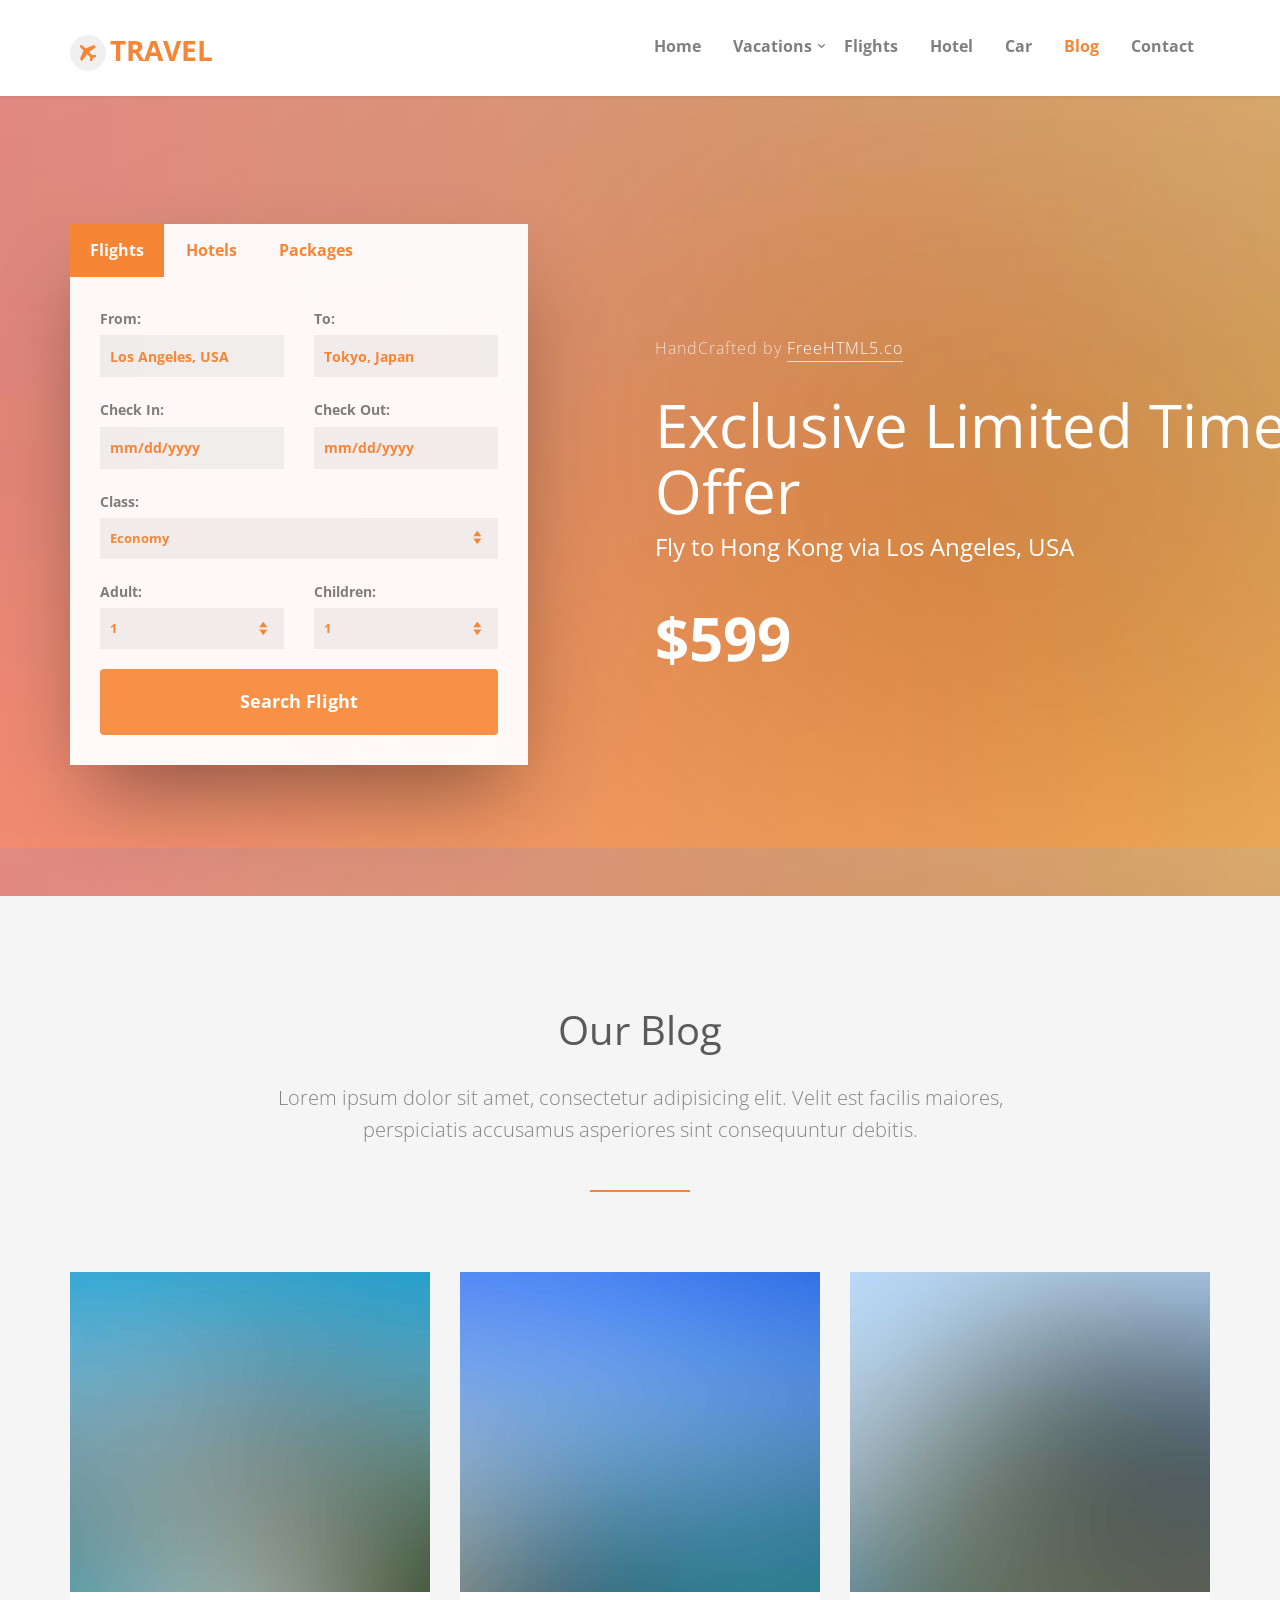
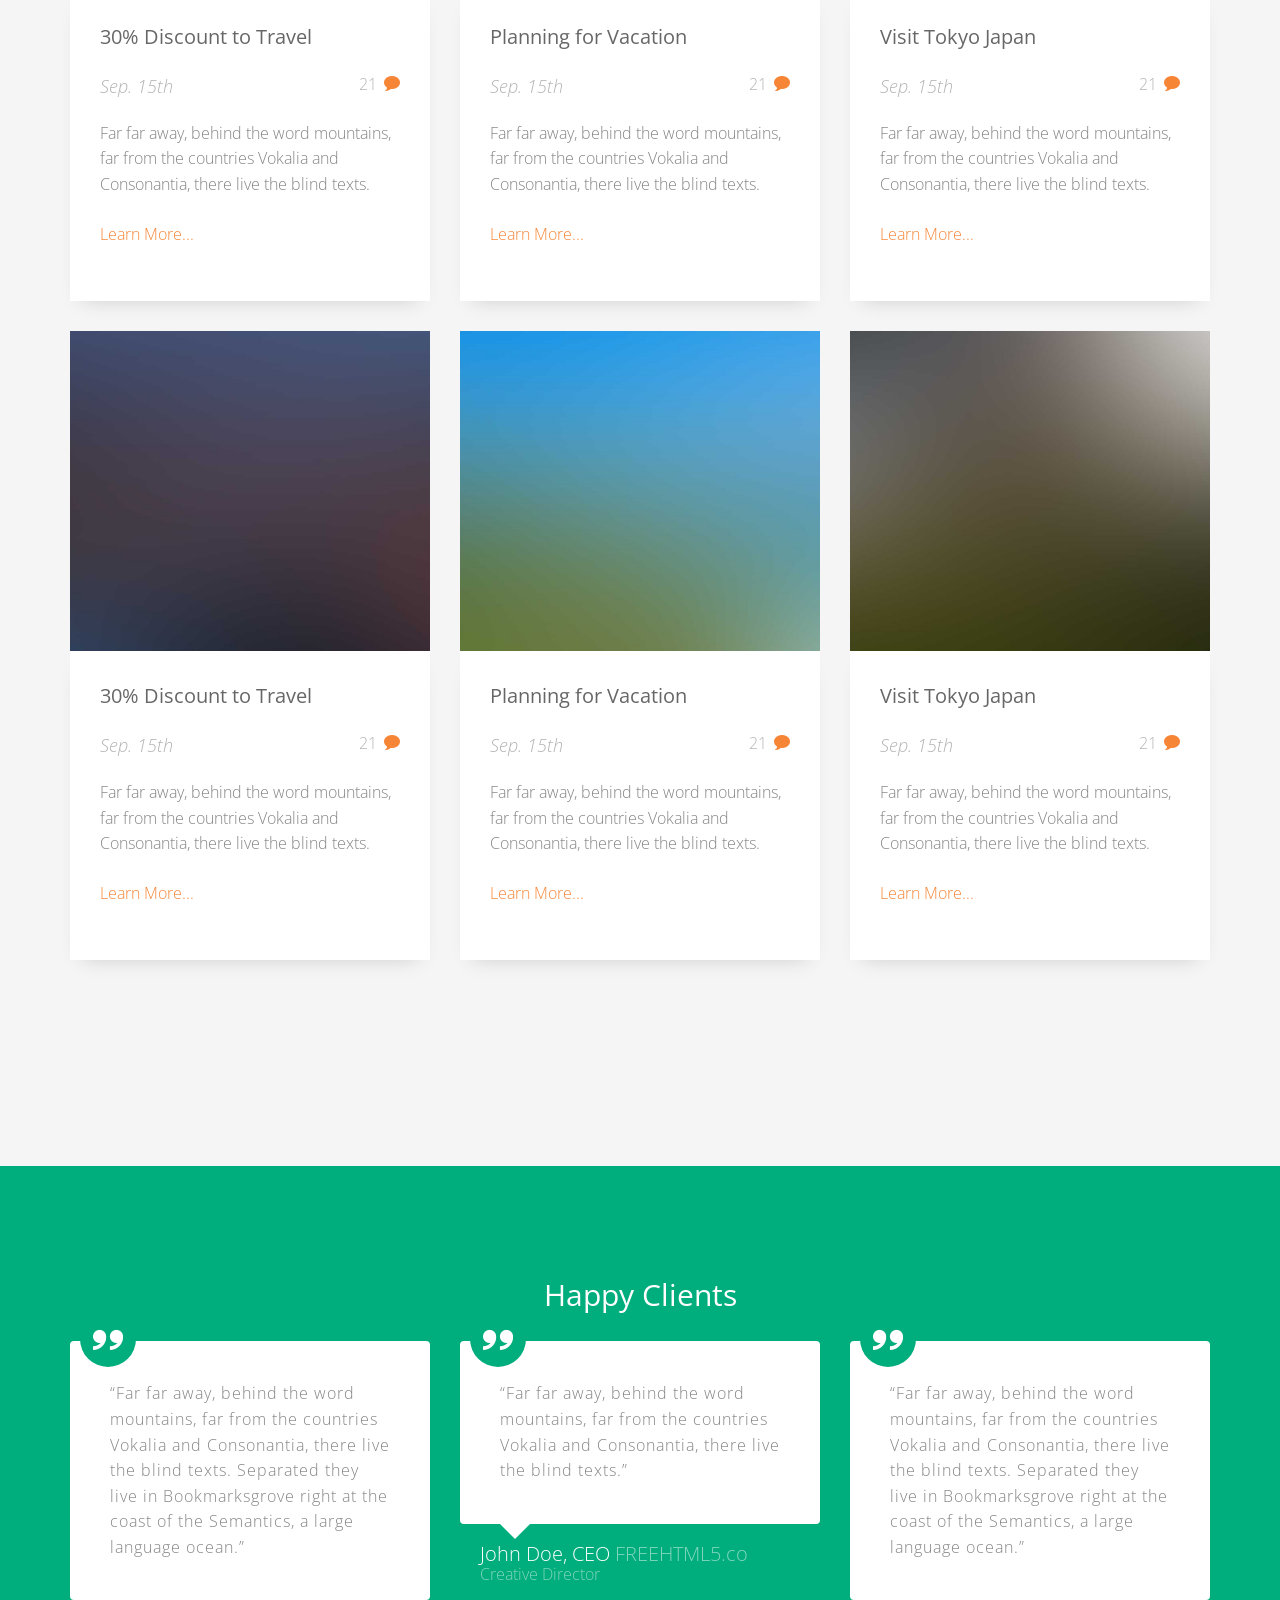
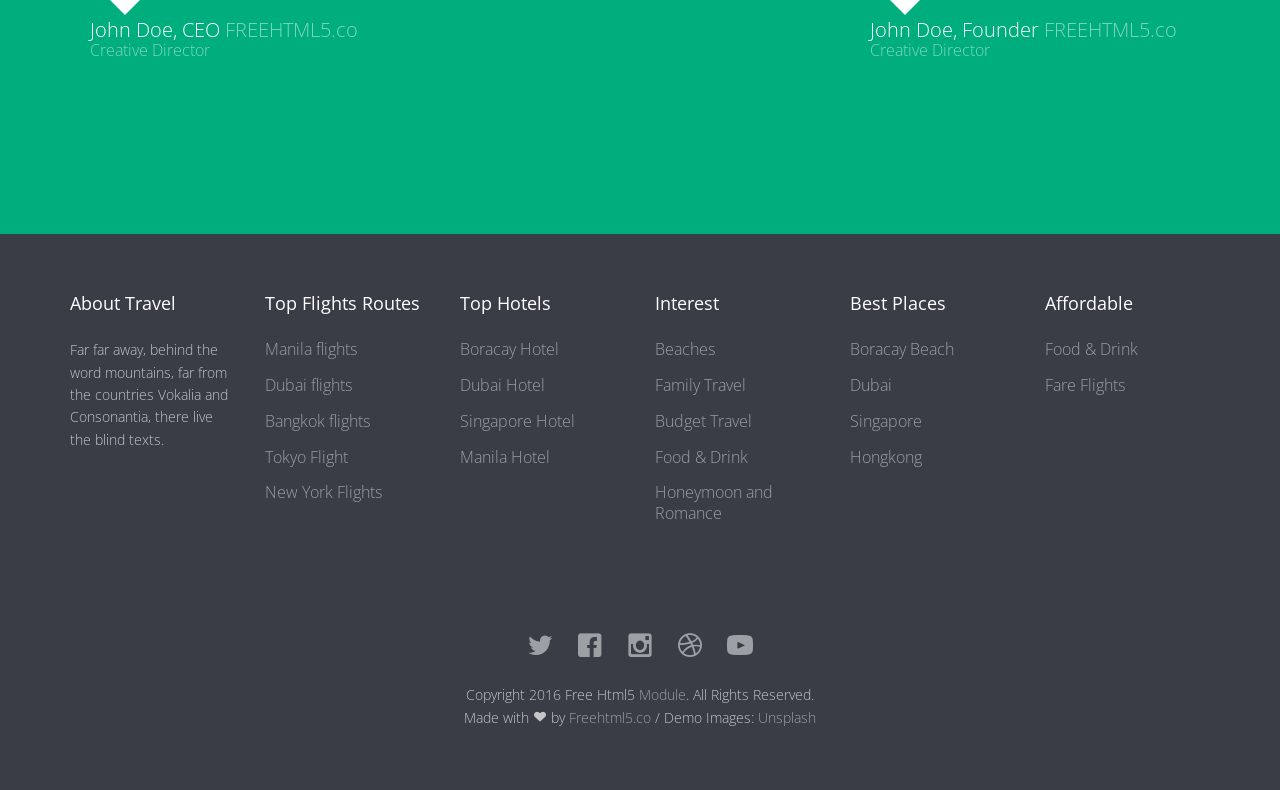
==== commit 8e9d14fc: "Add files via upload" ====
--- a/blog.html
+++ b/blog.html
@@ -1,358 +1,603 @@
+
 <!DOCTYPE html>
-<html lang="en">
-
-<head>
-    <meta charset="UTF-8">
-    <meta name="description" content="">
-    <meta http-equiv="X-UA-Compatible" content="IE=edge">
-    <meta name="viewport" content="width=device-width, initial-scale=1, shrink-to-fit=no">
-    <!-- The above 4 meta tags *must* come first in the head; any other head content must come *after* these tags -->
-
-    <!-- Title -->
-    <title>The Palatin - Hotel &amp; Resort Template</title>
-
-    <!-- Favicon -->
-    <link rel="icon" href="img/core-img/favicon.ico">
-
-    <!-- Core Stylesheet -->
-    <link rel="stylesheet" href="style.css">
-
-</head>
-
-<body>
-    <!-- Preloader -->
-    <div class="preloader d-flex align-items-center justify-content-center">
-        <div class="cssload-container">
-            <div class="cssload-loading"><i></i><i></i><i></i><i></i></div>
-        </div>
-    </div>
-
-    <!-- ##### Header Area Start ##### -->
-    <header class="header-area">
-        <!-- Navbar Area -->
-        <div class="palatin-main-menu">
-            <div class="classy-nav-container breakpoint-off">
-                <div class="container">
-                    <!-- Menu -->
-                    <nav class="classy-navbar justify-content-between" id="palatinNav">
-
-                        <!-- Nav brand -->
-                        <a href="index.html" class="nav-brand"><img src="img/core-img/logo.png" alt=""></a>
-
-                        <!-- Navbar Toggler -->
-                        <div class="classy-navbar-toggler">
-                            <span class="navbarToggler"><span></span><span></span><span></span></span>
-                        </div>
-
-                        <!-- Menu -->
-                        <div class="classy-menu">
-
-                            <!-- close btn -->
-                            <div class="classycloseIcon">
-                                <div class="cross-wrap"><span class="top"></span><span class="bottom"></span></div>
-                            </div>
-
-                            <!-- Nav Start -->
-                            <div class="classynav">
-                                <ul>
-                                    <li class="active"><a href="index.html">Home</a></li>
-                                    <li><a href="about-us.html">About Us</a></li>
-                                    <li><a href="#">Pages</a>
-                                        <ul class="dropdown">
-                                            <li><a href="index.html">Home</a></li>
-                                            <li><a href="about-us.html">About Us</a></li>
-                                            <li><a href="services.html">Services</a></li>
-                                            <li><a href="rooms.html">Rooms</a></li>
-                                            <li><a href="blog.html">News</a></li>
-                                            <li><a href="contact.html">Contact</a></li>
-                                            <li><a href="elements.html">Elements</a></li>
-                                        </ul>
-                                    </li>
-                                    <li><a href="#">Mega Menu</a>
-                                        <div class="megamenu">
-                                            <ul class="single-mega cn-col-4">
-                                                <li><a href="index.html">Home</a></li>
-                                                <li><a href="about-us.html">About Us</a></li>
-                                                <li><a href="services.html">Services</a></li>
-                                                <li><a href="rooms.html">Rooms</a></li>
-                                                <li><a href="blog.html">News</a></li>
-                                                <li><a href="contact.html">Contact</a></li>
-                                                <li><a href="elements.html">Elements</a></li>
-                                            </ul>
-                                            <ul class="single-mega cn-col-4">
-                                                <li><a href="index.html">Home</a></li>
-                                                <li><a href="about-us.html">About Us</a></li>
-                                                <li><a href="services.html">Services</a></li>
-                                                <li><a href="rooms.html">Rooms</a></li>
-                                                <li><a href="blog.html">News</a></li>
-                                                <li><a href="contact.html">Contact</a></li>
-                                                <li><a href="elements.html">Elements</a></li>
-                                            </ul>
-                                            <ul class="single-mega cn-col-4">
-                                                <li><a href="index.html">Home</a></li>
-                                                <li><a href="about-us.html">About Us</a></li>
-                                                <li><a href="services.html">Services</a></li>
-                                                <li><a href="rooms.html">Rooms</a></li>
-                                                <li><a href="blog.html">News</a></li>
-                                                <li><a href="contact.html">Contact</a></li>
-                                                <li><a href="elements.html">Elements</a></li>
-                                            </ul>
-                                            <ul class="single-mega cn-col-4">
-                                                <li><a href="index.html">Home</a></li>
-                                                <li><a href="about-us.html">About Us</a></li>
-                                                <li><a href="services.html">Services</a></li>
-                                                <li><a href="rooms.html">Rooms</a></li>
-                                                <li><a href="blog.html">News</a></li>
-                                                <li><a href="contact.html">Contact</a></li>
-                                                <li><a href="elements.html">Elements</a></li>
-                                            </ul>
-                                        </div>
-                                    </li>
-                                    <li><a href="services.html">Services</a></li>
-                                    <li><a href="contact.html">Contact</a></li>
-                                </ul>
-
-                                <!-- Button -->
-                                <div class="menu-btn">
-                                    <a href="#" class="btn palatin-btn">Make a Reservation</a>
-                                </div>
-
-                            </div>
-                            <!-- Nav End -->
-                        </div>
-                    </nav>
-                </div>
-            </div>
-        </div>
-    </header>
-    <!-- ##### Header Area End ##### -->
-
-    <!-- ##### Breadcumb Area Start ##### -->
-    <section class="breadcumb-area bg-img d-flex align-items-center justify-content-center" style="background-image: url(img/bg-img/bg-7.jpg);">
-        <div class="bradcumbContent">
-            <h2>News</h2>
-        </div>
-    </section>
-    <!-- ##### Breadcumb Area End ##### -->
-
-    <!-- ##### Book Now Area Start ##### -->
-    <div class="book-now-area">
-        <div class="container">
-            <div class="row justify-content-center">
-                <div class="col-12 col-lg-10">
-                    <div class="book-now-form">
-                        <form action="#">
-                            <!-- Form Group -->
-                            <div class="form-group">
-                                <label for="select1">Check In</label>
-                                <select class="form-control" id="select1">
-                                  <option>19 June</option>
-                                  <option>20 June</option>
-                                  <option>21 June</option>
-                                  <option>22 June</option>
-                                  <option>23 June</option>
-                                  <option>24 June</option>
-                                  <option>25 June</option>
-                                </select>
-                            </div>
-
-                            <!-- Form Group -->
-                            <div class="form-group">
-                                <label for="select2">Check Out</label>
-                                <select class="form-control" id="select2">
-                                  <option>20 June</option>
-                                  <option>21 June</option>
-                                  <option>22 June</option>
-                                  <option>23 June</option>
-                                  <option>24 June</option>
-                                  <option>25 June</option>
-                                  <option>26 June</option>
-                                  <option>27 June</option>
-                                </select>
-                            </div>
-
-                            <!-- Form Group -->
-                            <div class="form-group">
-                                <label for="select3">Adults</label>
-                                <select class="form-control" id="select3">
-                                  <option>02</option>
-                                  <option>03</option>
-                                  <option>04</option>
-                                  <option>05</option>
-                                  <option>06</option>
-                                </select>
-                            </div>
-
-                            <!-- Form Group -->
-                            <div class="form-group">
-                                <label for="select4">Childrens</label>
-                                <select class="form-control" id="select4">
-                                  <option>01</option>
-                                  <option>02</option>
-                                  <option>03</option>
-                                  <option>04</option>
-                                  <option>05</option>
-                                </select>
-                            </div>
-
-                            <!-- Button -->
-                            <button type="submit">Book Now</button>
-                        </form>
-                    </div>
-                </div>
-            </div>
-        </div>
-    </div>
-    <!-- ##### Book Now Area End ##### -->
-
-    <!-- ##### Blog Area Start ##### -->
-    <div class="blog-area section-padding-0-100">
-        <div class="container">
-            <div class="row">
-                <div class="col-12">
-                    <div class="palatin-blog-posts">
-
-                        <!-- ##### Single Blog Post ##### -->
-                        <div class="single-blog-post mb-100 wow fadeInUp" data-wow-delay="100ms">
-                            <!-- Post Thumb -->
-                            <div class="blog-post-thumb">
-                                <img src="img/blog-img/1.jpg" alt="">
-                            </div>
-                            <!-- Post Content -->
-                            <div class="post-content">
-                                <!-- Post Date-->
-                                <a href="#" class="post-date btn palatin-btn">June 25, 2018</a>
-                                <!-- Post Title -->
-                                <a href="#" class="post-title">The program for the Summer of 2018</a>
-                                <!-- Post Meta -->
-                                <div class="post-meta d-flex justify-content-center">
-                                    <!-- Catagory -->
-                                    <a href="#" class="post-catagory">In Hotel</a>
-                                    <!-- Comments -->
-                                    <a href="#" class="post-comments">3 comments</a>
-                                </div>
-                                <!-- Post Excerpt -->
-                                <p>Donec malesuada lorem maximus mauris sceleri sque, at rutrum nulla dictum. Ut ac ligula sapien. Suspendisse cursus faucibus finibus. Integer tempus ligula sem, id feugiat quam egestas et. Donec porttitor varius diam in vulputate. Fusce blandit consequat elit non egestas. Donec tortor odio, consectetur eu justo ut, auctor</p>
-                            </div>
-                        </div>
-
-                        <!-- ##### Single Blog Post ##### -->
-                        <div class="single-blog-post mb-100 wow fadeInUp" data-wow-delay="300ms">
-                            <!-- Post Thumb -->
-                            <div class="blog-post-thumb">
-                                <img src="img/blog-img/2.jpg" alt="">
-                            </div>
-                            <!-- Post Content -->
-                            <div class="post-content">
-                                <!-- Post Date-->
-                                <a href="#" class="post-date btn palatin-btn">June 25, 2018</a>
-                                <!-- Post Title -->
-                                <a href="#" class="post-title">June opening for our Pool Bar</a>
-                                <!-- Post Meta -->
-                                <div class="post-meta d-flex justify-content-center">
-                                    <!-- Catagory -->
-                                    <a href="#" class="post-catagory">In Hotel</a>
-                                    <!-- Comments -->
-                                    <a href="#" class="post-comments">3 comments</a>
-                                </div>
-                                <!-- Post Excerpt -->
-                                <p>Donec malesuada lorem maximus mauris sceleri sque, at rutrum nulla dictum. Ut ac ligula sapien. Suspendisse cursus faucibus finibus. Integer tempus ligula sem, id feugiat quam egestas et. Donec porttitor varius diam in vulputate. Fusce blandit consequat elit non egestas. Donec tortor odio, consectetur eu justo ut, auctor</p>
-                            </div>
-                        </div>
-
-                        <!-- ##### Single Blog Post ##### -->
-                        <div class="single-blog-post mb-100 wow fadeInUp" data-wow-delay="500ms">
-                            <!-- Post Thumb -->
-                            <div class="blog-post-thumb">
-                                <img src="img/blog-img/3.jpg" alt="">
-                            </div>
-                            <!-- Post Content -->
-                            <div class="post-content">
-                                <!-- Post Date-->
-                                <a href="#" class="post-date btn palatin-btn">June 25, 2018</a>
-                                <!-- Post Title -->
-                                <a href="#" class="post-title">3 Tip for the perfect vacation</a>
-                                <!-- Post Meta -->
-                                <div class="post-meta d-flex justify-content-center">
-                                    <!-- Catagory -->
-                                    <a href="#" class="post-catagory">In Hotel</a>
-                                    <!-- Comments -->
-                                    <a href="#" class="post-comments">3 comments</a>
-                                </div>
-                                <!-- Post Excerpt -->
-                                <p>Donec malesuada lorem maximus mauris sceleri sque, at rutrum nulla dictum. Ut ac ligula sapien. Suspendisse cursus faucibus finibus. Integer tempus ligula sem, id feugiat quam egestas et. Donec porttitor varius diam in vulputate. Fusce blandit consequat elit non egestas. Donec tortor odio, consectetur eu justo ut, auctor</p>
-                            </div>
-                        </div>
-
-                    </div>
-                </div>
-
-                <div class="col-12">
-                    <div class="load-more-btn text-center wow fadeInUp" data-wow-delay="700ms">
-                        <a href="#" class="btn palatin-btn">Load More</a>
-                    </div>
-                </div>
-            </div>
-        </div>
-    </div>
-    <!-- ##### Blog Area End ##### -->
-
-    <!-- ##### Footer Area Start ##### -->
-    <footer class="footer-area">
-        <div class="container">
-            <div class="row">
-
-                <!-- Footer Widget Area -->
-                <div class="col-12 col-lg-5">
-                    <div class="footer-widget-area mt-50">
-                        <a href="#" class="d-block mb-5"><img src="img/core-img/logo.png" alt=""></a>
-                        <p>Lorem ipsum dolor sit amet, consectetur adipiscing elit. Donec malesuada lorem maximus mauris sceleri sque, at rutrum nulla dictum. Ut ac ligula sapien. Suspendisse cursus faucibus finibus. </p>
-                    </div>
-                </div>
-
-                <!-- Footer Widget Area -->
-                <div class="col-12 col-md-6 col-lg-4">
-                    <div class="footer-widget-area mt-50">
-                        <h6 class="widget-title mb-5">Find us on the map</h6>
-                        <img src="img/bg-img/footer-map.png" alt="">
-                    </div>
-                </div>
-
-                <!-- Footer Widget Area -->
-                <div class="col-12 col-md-6 col-lg-3">
-                    <div class="footer-widget-area mt-50">
-                        <h6 class="widget-title mb-5">Subscribe to our newsletter</h6>
-                        <form action="#" method="post" class="subscribe-form">
-                            <input type="email" name="subscribe-email" id="subscribeemail" placeholder="Your E-mail">
-                            <button type="submit">Subscribe</button>
-                        </form>
-                    </div>
-                </div>
-
-                <!-- Copywrite Text -->
-                <div class="col-12">
-                    <div class="copywrite-text mt-30">
-                        <p><a href="#"><!-- Link back to Colorlib can't be removed. Template is licensed under CC BY 3.0. -->
-Copyright &copy;<script>document.write(new Date().getFullYear());</script> All rights reserved | This template is made with <i class="fa fa-heart-o" aria-hidden="true"></i> by <a href="https://colorlib.com" target="_blank">Colorlib</a>
-<!-- Link back to Colorlib can't be removed. Template is licensed under CC BY 3.0. --></p>
-                    </div>
-                </div>
-            </div>
-        </div>
-    </footer>
-    <!-- ##### Footer Area End ##### -->
-
-    <!-- ##### All Javascript Script ##### -->
-    <!-- jQuery-2.2.4 js -->
-    <script src="js/jquery/jquery-2.2.4.min.js"></script>
-    <!-- Popper js -->
-    <script src="js/bootstrap/popper.min.js"></script>
-    <!-- Bootstrap js -->
-    <script src="js/bootstrap/bootstrap.min.js"></script>
-    <!-- All Plugins js -->
-    <script src="js/plugins/plugins.js"></script>
-    <!-- Active js -->
-    <script src="js/active.js"></script>
-</body>
-
-</html>+<!--[if lt IE 7]>      <html class="no-js lt-ie9 lt-ie8 lt-ie7"> <![endif]-->
+<!--[if IE 7]>         <html class="no-js lt-ie9 lt-ie8"> <![endif]-->
+<!--[if IE 8]>         <html class="no-js lt-ie9"> <![endif]-->
+<!--[if gt IE 8]><!--> <html class="no-js"> <!--<![endif]-->
+	<head>
+	<meta charset="utf-8">
+	<meta http-equiv="X-UA-Compatible" content="IE=edge">
+	<title>Travel &mdash; 100% Free Fully Responsive HTML5 Template by FREEHTML5.co</title>
+	<meta name="viewport" content="width=device-width, initial-scale=1">
+	<meta name="description" content="Free HTML5 Template by FREEHTML5.CO" />
+	<meta name="keywords" content="free html5, free template, free bootstrap, html5, css3, mobile first, responsive" />
+	<meta name="author" content="FREEHTML5.CO" />
+
+  <!-- 
+	//////////////////////////////////////////////////////
+
+	FREE HTML5 TEMPLATE 
+	DESIGNED & DEVELOPED by FREEHTML5.CO
+		
+	Website: 		http://freehtml5.co/
+	Email: 			info@freehtml5.co
+	Twitter: 		http://twitter.com/fh5co
+	Facebook: 		https://www.facebook.com/fh5co
+
+	//////////////////////////////////////////////////////
+	 -->
+
+  	<!-- Facebook and Twitter integration -->
+	<meta property="og:title" content=""/>
+	<meta property="og:image" content=""/>
+	<meta property="og:url" content=""/>
+	<meta property="og:site_name" content=""/>
+	<meta property="og:description" content=""/>
+	<meta name="twitter:title" content="" />
+	<meta name="twitter:image" content="" />
+	<meta name="twitter:url" content="" />
+	<meta name="twitter:card" content="" />
+
+	<!-- Place favicon.ico and apple-touch-icon.png in the root directory -->
+	<link rel="shortcut icon" href="favicon.ico">
+
+	<link href='https://fonts.googleapis.com/css?family=Open+Sans:400,700,300' rel='stylesheet' type='text/css'>
+	
+	<!-- Animate.css -->
+	<link rel="stylesheet" href="css/animate.css">
+	<!-- Icomoon Icon Fonts-->
+	<link rel="stylesheet" href="css/icomoon.css">
+	<!-- Bootstrap  -->
+	<link rel="stylesheet" href="css/bootstrap.css">
+	<!-- Superfish -->
+	<link rel="stylesheet" href="css/superfish.css">
+	<!-- Magnific Popup -->
+	<link rel="stylesheet" href="css/magnific-popup.css">
+	<!-- Date Picker -->
+	<link rel="stylesheet" href="css/bootstrap-datepicker.min.css">
+	<!-- CS Select -->
+	<link rel="stylesheet" href="css/cs-select.css">
+	<link rel="stylesheet" href="css/cs-skin-border.css">
+	
+	<link rel="stylesheet" href="css/style.css">
+
+
+	<!-- Modernizr JS -->
+	<script src="js/modernizr-2.6.2.min.js"></script>
+	<!-- FOR IE9 below -->
+	<!--[if lt IE 9]>
+	<script src="js/respond.min.js"></script>
+	<![endif]-->
+
+	</head>
+	<body>
+		<div id="fh5co-wrapper">
+		<div id="fh5co-page">
+
+		<header id="fh5co-header-section" class="sticky-banner">
+			<div class="container">
+				<div class="nav-header">
+					<a href="#" class="js-fh5co-nav-toggle fh5co-nav-toggle dark"><i></i></a>
+					<h1 id="fh5co-logo"><a href="index.html"><i class="icon-airplane"></i>Travel</a></h1>
+					<!-- START #fh5co-menu-wrap -->
+					<nav id="fh5co-menu-wrap" role="navigation">
+						<ul class="sf-menu" id="fh5co-primary-menu">
+							<li><a href="index.html">Home</a></li>
+							<li>
+								<a href="vacation.html" class="fh5co-sub-ddown">Vacations</a>
+								<ul class="fh5co-sub-menu">
+									<li><a href="#">Family</a></li>
+									<li><a href="#">CSS3 &amp; HTML5</a></li>
+									<li><a href="#">Angular JS</a></li>
+									<li><a href="#">Node JS</a></li>
+									<li><a href="#">Django &amp; Python</a></li>
+								</ul>
+							</li>
+							<li><a href="flight.html">Flights</a></li>
+							<li><a href="hotel.html">Hotel</a></li>
+							<li><a href="car.html">Car</a></li>
+							<li class="active"><a href="blog.html">Blog</a></li>
+							<li><a href="contact.html">Contact</a></li>
+						</ul>
+					</nav>
+				</div>
+			</div>
+		</header>
+
+		<!-- end:header-top -->
+	
+		<div class="fh5co-hero">
+			<div class="fh5co-overlay"></div>
+			<div class="fh5co-cover" data-stellar-background-ratio="0.5" style="background-image: url(images/cover_bg_1.jpg);">
+				<div class="desc">
+					<div class="container">
+						<div class="row">
+							<div class="col-sm-5 col-md-5">
+								<!-- <a href="index.html" id="main-logo">Travel</a> -->
+								<div class="tabulation animate-box">
+
+								  <!-- Nav tabs -->
+								   <ul class="nav nav-tabs" role="tablist">
+								      <li role="presentation" class="active">
+								      	<a href="#flights" aria-controls="flights" role="tab" data-toggle="tab">Flights</a>
+								      </li>
+								      <li role="presentation">
+								    	   <a href="#hotels" aria-controls="hotels" role="tab" data-toggle="tab">Hotels</a>
+								      </li>
+								      <li role="presentation">
+								    	   <a href="#packages" aria-controls="packages" role="tab" data-toggle="tab">Packages</a>
+								      </li>
+								   </ul>
+
+								   <!-- Tab panes -->
+									<div class="tab-content">
+									 <div role="tabpanel" class="tab-pane active" id="flights">
+										<div class="row">
+											<div class="col-xxs-12 col-xs-6 mt">
+												<div class="input-field">
+													<label for="from">From:</label>
+													<input type="text" class="form-control" id="from-place" placeholder="Los Angeles, USA"/>
+												</div>
+											</div>
+											<div class="col-xxs-12 col-xs-6 mt">
+												<div class="input-field">
+													<label for="from">To:</label>
+													<input type="text" class="form-control" id="to-place" placeholder="Tokyo, Japan"/>
+												</div>
+											</div>
+											<div class="col-xxs-12 col-xs-6 mt alternate">
+												<div class="input-field">
+													<label for="date-start">Check In:</label>
+													<input type="text" class="form-control" id="date-start" placeholder="mm/dd/yyyy"/>
+												</div>
+											</div>
+											<div class="col-xxs-12 col-xs-6 mt alternate">
+												<div class="input-field">
+													<label for="date-end">Check Out:</label>
+													<input type="text" class="form-control" id="date-end" placeholder="mm/dd/yyyy"/>
+												</div>
+											</div>
+											<div class="col-sm-12 mt">
+												<section>
+													<label for="class">Class:</label>
+													<select class="cs-select cs-skin-border">
+														<option value="" disabled selected>Economy</option>
+														<option value="economy">Economy</option>
+														<option value="first">First</option>
+														<option value="business">Business</option>
+													</select>
+												</section>
+											</div>
+											<div class="col-xxs-12 col-xs-6 mt">
+												<section>
+													<label for="class">Adult:</label>
+													<select class="cs-select cs-skin-border">
+														<option value="" disabled selected>1</option>
+														<option value="1">1</option>
+														<option value="2">2</option>
+														<option value="3">3</option>
+														<option value="4">4</option>
+													</select>
+												</section>
+											</div>
+											<div class="col-xxs-12 col-xs-6 mt">
+												<section>
+													<label for="class">Children:</label>
+													<select class="cs-select cs-skin-border">
+														<option value="" disabled selected>1</option>
+														<option value="1">1</option>
+														<option value="2">2</option>
+														<option value="3">3</option>
+														<option value="4">4</option>
+													</select>
+												</section>
+											</div>
+											<div class="col-xs-12">
+												<input type="submit" class="btn btn-primary btn-block" value="Search Flight">
+											</div>
+										</div>
+									 </div>
+
+									 <div role="tabpanel" class="tab-pane" id="hotels">
+									 	<div class="row">
+											<div class="col-xxs-12 col-xs-12 mt">
+												<div class="input-field">
+													<label for="from">City:</label>
+													<input type="text" class="form-control" id="from-place" placeholder="Los Angeles, USA"/>
+												</div>
+											</div>
+											<div class="col-xxs-12 col-xs-6 mt alternate">
+												<div class="input-field">
+													<label for="date-start">Return:</label>
+													<input type="text" class="form-control" id="date-start" placeholder="mm/dd/yyyy"/>
+												</div>
+											</div>
+											<div class="col-xxs-12 col-xs-6 mt alternate">
+												<div class="input-field">
+													<label for="date-end">Check Out:</label>
+													<input type="text" class="form-control" id="date-end" placeholder="mm/dd/yyyy"/>
+												</div>
+											</div>
+											<div class="col-sm-12 mt">
+												<section>
+													<label for="class">Rooms:</label>
+													<select class="cs-select cs-skin-border">
+														<option value="" disabled selected>1</option>
+														<option value="economy">1</option>
+														<option value="first">2</option>
+														<option value="business">3</option>
+													</select>
+												</section>
+											</div>
+											<div class="col-xxs-12 col-xs-6 mt">
+												<section>
+													<label for="class">Adult:</label>
+													<select class="cs-select cs-skin-border">
+														<option value="" disabled selected>1</option>
+														<option value="1">1</option>
+														<option value="2">2</option>
+														<option value="3">3</option>
+														<option value="4">4</option>
+													</select>
+												</section>
+											</div>
+											<div class="col-xxs-12 col-xs-6 mt">
+												<section>
+													<label for="class">Children:</label>
+													<select class="cs-select cs-skin-border">
+														<option value="" disabled selected>1</option>
+														<option value="1">1</option>
+														<option value="2">2</option>
+														<option value="3">3</option>
+														<option value="4">4</option>
+													</select>
+												</section>
+											</div>
+											<div class="col-xs-12">
+												<input type="submit" class="btn btn-primary btn-block" value="Search Hotel">
+											</div>
+										</div>
+									 </div>
+
+									 <div role="tabpanel" class="tab-pane" id="packages">
+									 	<div class="row">
+											<div class="col-xxs-12 col-xs-6 mt">
+												<div class="input-field">
+													<label for="from">City:</label>
+													<input type="text" class="form-control" id="from-place" placeholder="Los Angeles, USA"/>
+												</div>
+											</div>
+											<div class="col-xxs-12 col-xs-6 mt">
+												<div class="input-field">
+													<label for="from">Destination:</label>
+													<input type="text" class="form-control" id="to-place" placeholder="Tokyo, Japan"/>
+												</div>
+											</div>
+											<div class="col-xxs-12 col-xs-6 mt alternate">
+												<div class="input-field">
+													<label for="date-start">Departs:</label>
+													<input type="text" class="form-control" id="date-start" placeholder="mm/dd/yyyy"/>
+												</div>
+											</div>
+											<div class="col-xxs-12 col-xs-6 mt alternate">
+												<div class="input-field">
+													<label for="date-end">Return:</label>
+													<input type="text" class="form-control" id="date-end" placeholder="mm/dd/yyyy"/>
+												</div>
+											</div>
+											<div class="col-sm-12 mt">
+												<section>
+													<label for="class">Rooms:</label>
+													<select class="cs-select cs-skin-border">
+														<option value="" disabled selected>1</option>
+														<option value="economy">1</option>
+														<option value="first">2</option>
+														<option value="business">3</option>
+													</select>
+												</section>
+											</div>
+											<div class="col-xxs-12 col-xs-6 mt">
+												<section>
+													<label for="class">Adult:</label>
+													<select class="cs-select cs-skin-border">
+														<option value="" disabled selected>1</option>
+														<option value="1">1</option>
+														<option value="2">2</option>
+														<option value="3">3</option>
+														<option value="4">4</option>
+													</select>
+												</section>
+											</div>
+											<div class="col-xxs-12 col-xs-6 mt">
+												<section>
+													<label for="class">Children:</label>
+													<select class="cs-select cs-skin-border">
+														<option value="" disabled selected>1</option>
+														<option value="1">1</option>
+														<option value="2">2</option>
+														<option value="3">3</option>
+														<option value="4">4</option>
+													</select>
+												</section>
+											</div>
+											<div class="col-xs-12">
+												<input type="submit" class="btn btn-primary btn-block" value="Search Packages">
+											</div>
+										</div>
+									 </div>
+									</div>
+
+								</div>
+							</div>
+							<div class="desc2 animate-box">
+								<div class="col-sm-7 col-sm-push-1 col-md-7 col-md-push-1">
+									<p>HandCrafted by <a href="http://frehtml5.co/" target="_blank" class="fh5co-site-name">FreeHTML5.co</a></p>
+									<h2>Exclusive Limited Time Offer</h2>
+									<h3>Fly to Hong Kong via Los Angeles, USA</h3>
+									<span class="price">$599</span>
+									<!-- <p><a class="btn btn-primary btn-lg" href="#">Get Started</a></p> -->
+								</div>
+							</div>
+						</div>
+					</div>
+				</div>
+			</div>
+
+		</div>
+		
+
+		<div id="fh5co-blog-section" class="fh5co-section-gray">
+			<div class="container">
+				<div class="row">
+					<div class="col-md-8 col-md-offset-2 text-center heading-section animate-box">
+						<h3>Our Blog</h3>
+						<p>Lorem ipsum dolor sit amet, consectetur adipisicing elit. Velit est facilis maiores, perspiciatis accusamus asperiores sint consequuntur debitis.</p>
+					</div>
+				</div>
+			</div>
+			<div class="container">
+				<div class="row row-bottom-padded-md">
+					<div class="col-lg-4 col-md-4 col-sm-6">
+						<div class="fh5co-blog animate-box">
+							<a href="#"><img class="img-responsive" src="images/place-1.jpg" alt=""></a>
+							<div class="blog-text">
+								<div class="prod-title">
+									<h3><a href="#">30% Discount to Travel</a></h3>
+									<span class="posted_by">Sep. 15th</span>
+									<span class="comment"><a href="">21<i class="icon-bubble2"></i></a></span>
+									<p>Far far away, behind the word mountains, far from the countries Vokalia and Consonantia, there live the blind texts.</p>
+									<p><a href="#">Learn More...</a></p>
+								</div>
+							</div> 
+						</div>
+					</div>
+					<div class="col-lg-4 col-md-4 col-sm-6">
+						<div class="fh5co-blog animate-box">
+							<a href="#"><img class="img-responsive" src="images/place-2.jpg" alt=""></a>
+							<div class="blog-text">
+								<div class="prod-title">
+									<h3><a href="#">Planning for Vacation</a></h3>
+									<span class="posted_by">Sep. 15th</span>
+									<span class="comment"><a href="">21<i class="icon-bubble2"></i></a></span>
+									<p>Far far away, behind the word mountains, far from the countries Vokalia and Consonantia, there live the blind texts.</p>
+									<p><a href="#">Learn More...</a></p>
+								</div>
+							</div> 
+						</div>
+					</div>
+					<div class="clearfix visible-sm-block"></div>
+					<div class="col-lg-4 col-md-4 col-sm-6">
+						<div class="fh5co-blog animate-box">
+							<a href="#"><img class="img-responsive" src="images/place-3.jpg" alt=""></a>
+							<div class="blog-text">
+								<div class="prod-title">
+									<h3><a href="#">Visit Tokyo Japan</a></h3>
+									<span class="posted_by">Sep. 15th</span>
+									<span class="comment"><a href="">21<i class="icon-bubble2"></i></a></span>
+									<p>Far far away, behind the word mountains, far from the countries Vokalia and Consonantia, there live the blind texts.</p>
+									<p><a href="#">Learn More...</a></p>
+								</div>
+							</div> 
+						</div>
+					</div>
+					<div class="col-lg-4 col-md-4 col-sm-6">
+						<div class="fh5co-blog animate-box">
+							<a href="#"><img class="img-responsive" src="images/place-4.jpg" alt=""></a>
+							<div class="blog-text">
+								<div class="prod-title">
+									<h3><a href="#">30% Discount to Travel</a></h3>
+									<span class="posted_by">Sep. 15th</span>
+									<span class="comment"><a href="">21<i class="icon-bubble2"></i></a></span>
+									<p>Far far away, behind the word mountains, far from the countries Vokalia and Consonantia, there live the blind texts.</p>
+									<p><a href="#">Learn More...</a></p>
+								</div>
+							</div> 
+						</div>
+					</div>
+					<div class="col-lg-4 col-md-4 col-sm-6">
+						<div class="fh5co-blog animate-box">
+							<a href="#"><img class="img-responsive" src="images/place-5.jpg" alt=""></a>
+							<div class="blog-text">
+								<div class="prod-title">
+									<h3><a href="#">Planning for Vacation</a></h3>
+									<span class="posted_by">Sep. 15th</span>
+									<span class="comment"><a href="">21<i class="icon-bubble2"></i></a></span>
+									<p>Far far away, behind the word mountains, far from the countries Vokalia and Consonantia, there live the blind texts.</p>
+									<p><a href="#">Learn More...</a></p>
+								</div>
+							</div> 
+						</div>
+					</div>
+					<div class="clearfix visible-sm-block"></div>
+					<div class="col-lg-4 col-md-4 col-sm-6">
+						<div class="fh5co-blog animate-box">
+							<a href="#"><img class="img-responsive" src="images/place-6.jpg" alt=""></a>
+							<div class="blog-text">
+								<div class="prod-title">
+									<h3><a href="#">Visit Tokyo Japan</a></h3>
+									<span class="posted_by">Sep. 15th</span>
+									<span class="comment"><a href="">21<i class="icon-bubble2"></i></a></span>
+									<p>Far far away, behind the word mountains, far from the countries Vokalia and Consonantia, there live the blind texts.</p>
+									<p><a href="#">Learn More...</a></p>
+								</div>
+							</div> 
+						</div>
+					</div>
+					<div class="clearfix visible-md-block"></div>
+				</div>
+
+			</div>
+		</div>
+		<!-- fh5co-blog-section -->
+		<div id="fh5co-testimonial" style="background-image:url(images/img_bg_1.jpg);">
+		<div class="container">
+			<div class="row animate-box">
+				<div class="col-md-8 col-md-offset-2 text-center fh5co-heading">
+					<h2>Happy Clients</h2>
+				</div>
+			</div>
+			<div class="row">
+				<div class="col-md-4">
+					<div class="box-testimony animate-box">
+						<blockquote>
+							<span class="quote"><span><i class="icon-quotes-right"></i></span></span>
+							<p>&ldquo;Far far away, behind the word mountains, far from the countries Vokalia and Consonantia, there live the blind texts. Separated they live in Bookmarksgrove right at the coast of the Semantics, a large language ocean.&rdquo;</p>
+						</blockquote>
+						<p class="author">John Doe, CEO <a href="http://freehtml5.co/" target="_blank">FREEHTML5.co</a> <span class="subtext">Creative Director</span></p>
+					</div>
+					
+				</div>
+				<div class="col-md-4">
+					<div class="box-testimony animate-box">
+						<blockquote>
+							<span class="quote"><span><i class="icon-quotes-right"></i></span></span>
+							<p>&ldquo;Far far away, behind the word mountains, far from the countries Vokalia and Consonantia, there live the blind texts.&rdquo;</p>
+						</blockquote>
+						<p class="author">John Doe, CEO <a href="http://freehtml5.co/" target="_blank">FREEHTML5.co</a> <span class="subtext">Creative Director</span></p>
+					</div>
+					
+					
+				</div>
+				<div class="col-md-4">
+					<div class="box-testimony animate-box">
+						<blockquote>
+							<span class="quote"><span><i class="icon-quotes-right"></i></span></span>
+							<p>&ldquo;Far far away, behind the word mountains, far from the countries Vokalia and Consonantia, there live the blind texts. Separated they live in Bookmarksgrove right at the coast of the Semantics, a large language ocean.&rdquo;</p>
+						</blockquote>
+						<p class="author">John Doe, Founder <a href="#">FREEHTML5.co</a> <span class="subtext">Creative Director</span></p>
+					</div>
+					
+				</div>
+			</div>
+		</div>
+	</div>
+		<footer>
+			<div id="footer">
+				<div class="container">
+					<div class="row row-bottom-padded-md">
+						<div class="col-md-2 col-sm-2 col-xs-12 fh5co-footer-link">
+							<h3>About Travel</h3>
+							<p>Far far away, behind the word mountains, far from the countries Vokalia and Consonantia, there live the blind texts.</p>
+						</div>
+						<div class="col-md-2 col-sm-2 col-xs-12 fh5co-footer-link">
+							<h3>Top Flights Routes</h3>
+							<ul>
+								<li><a href="#">Manila flights</a></li>
+								<li><a href="#">Dubai flights</a></li>
+								<li><a href="#">Bangkok flights</a></li>
+								<li><a href="#">Tokyo Flight</a></li>
+								<li><a href="#">New York Flights</a></li>
+							</ul>
+						</div>
+						<div class="col-md-2 col-sm-2 col-xs-12 fh5co-footer-link">
+							<h3>Top Hotels</h3>
+							<ul>
+								<li><a href="#">Boracay Hotel</a></li>
+								<li><a href="#">Dubai Hotel</a></li>
+								<li><a href="#">Singapore Hotel</a></li>
+								<li><a href="#">Manila Hotel</a></li>
+							</ul>
+						</div>
+						<div class="col-md-2 col-sm-2 col-xs-12 fh5co-footer-link">
+							<h3>Interest</h3>
+							<ul>
+								<li><a href="#">Beaches</a></li>
+								<li><a href="#">Family Travel</a></li>
+								<li><a href="#">Budget Travel</a></li>
+								<li><a href="#">Food &amp; Drink</a></li>
+								<li><a href="#">Honeymoon and Romance</a></li>
+							</ul>
+						</div>
+						<div class="col-md-2 col-sm-2 col-xs-12 fh5co-footer-link">
+							<h3>Best Places</h3>
+							<ul>
+								<li><a href="#">Boracay Beach</a></li>
+								<li><a href="#">Dubai</a></li>
+								<li><a href="#">Singapore</a></li>
+								<li><a href="#">Hongkong</a></li>
+							</ul>
+						</div>
+						<div class="col-md-2 col-sm-2 col-xs-12 fh5co-footer-link">
+							<h3>Affordable</h3>
+							<ul>
+								<li><a href="#">Food &amp; Drink</a></li>
+								<li><a href="#">Fare Flights</a></li>
+							</ul>
+						</div>
+					</div>
+					<div class="row">
+						<div class="col-md-6 col-md-offset-3 text-center">
+							<p class="fh5co-social-icons">
+								<a href="#"><i class="icon-twitter2"></i></a>
+								<a href="#"><i class="icon-facebook2"></i></a>
+								<a href="#"><i class="icon-instagram"></i></a>
+								<a href="#"><i class="icon-dribbble2"></i></a>
+								<a href="#"><i class="icon-youtube"></i></a>
+							</p>
+							<p>Copyright 2016 Free Html5 <a href="#">Module</a>. All Rights Reserved. <br>Made with <i class="icon-heart3"></i> by <a href="http://freehtml5.co/" target="_blank">Freehtml5.co</a> / Demo Images: <a href="https://unsplash.com/" target="_blank">Unsplash</a></p>
+						</div>
+					</div>
+				</div>
+			</div>
+		</footer>
+
+	
+
+	</div>
+	<!-- END fh5co-page -->
+
+	</div>
+	<!-- END fh5co-wrapper -->
+
+	<!-- jQuery -->
+
+
+	<script src="js/jquery.min.js"></script>
+	<!-- jQuery Easing -->
+	<script src="js/jquery.easing.1.3.js"></script>
+	<!-- Bootstrap -->
+	<script src="js/bootstrap.min.js"></script>
+	<!-- Waypoints -->
+	<script src="js/jquery.waypoints.min.js"></script>
+	<script src="js/sticky.js"></script>
+
+	<!-- Stellar -->
+	<script src="js/jquery.stellar.min.js"></script>
+	<!-- Superfish -->
+	<script src="js/hoverIntent.js"></script>
+	<script src="js/superfish.js"></script>
+	<!-- Magnific Popup -->
+	<script src="js/jquery.magnific-popup.min.js"></script>
+	<script src="js/magnific-popup-options.js"></script>
+	<!-- Date Picker -->
+	<script src="js/bootstrap-datepicker.min.js"></script>
+	<!-- CS Select -->
+	<script src="js/classie.js"></script>
+	<script src="js/selectFx.js"></script>
+	
+	<!-- Main JS -->
+	<script src="js/main.js"></script>
+
+	</body>
+</html>
+
--- a/css/icomoon.css
+++ b/css/icomoon.css
@@ -0,0 +1,3135 @@
+@font-face {
+    font-family: 'icomoon';
+    src:    url('fonts/icomoon.eot?1oniuf');
+    src:    url('fonts/icomoon.eot?1oniuf#iefix') format('embedded-opentype'),
+        url('fonts/icomoon.ttf?1oniuf') format('truetype'),
+        url('fonts/icomoon.woff?1oniuf') format('woff'),
+        url('fonts/icomoon.svg?1oniuf#icomoon') format('svg');
+    font-weight: normal;
+    font-style: normal;
+}
+
+[class^="icon-"], [class*=" icon-"] {
+    /* use !important to prevent issues with browser extensions that change fonts */
+    font-family: 'icomoon' !important;
+    speak: none;
+    font-style: normal;
+    font-weight: normal;
+    font-variant: normal;
+    text-transform: none;
+    line-height: 1;
+
+    /* Better Font Rendering =========== */
+    -webkit-font-smoothing: antialiased;
+    -moz-osx-font-smoothing: grayscale;
+}
+
+.icon-mobile:before {
+    content: "\e000";
+}
+.icon-laptop:before {
+    content: "\e001";
+}
+.icon-desktop:before {
+    content: "\e002";
+}
+.icon-tablet:before {
+    content: "\e003";
+}
+.icon-phone:before {
+    content: "\e004";
+}
+.icon-document:before {
+    content: "\e005";
+}
+.icon-documents:before {
+    content: "\e006";
+}
+.icon-search:before {
+    content: "\e007";
+}
+.icon-clipboard:before {
+    content: "\e008";
+}
+.icon-newspaper:before {
+    content: "\e009";
+}
+.icon-notebook:before {
+    content: "\e00a";
+}
+.icon-book-open:before {
+    content: "\e00b";
+}
+.icon-browser:before {
+    content: "\e00c";
+}
+.icon-calendar:before {
+    content: "\e00d";
+}
+.icon-presentation:before {
+    content: "\e00e";
+}
+.icon-picture:before {
+    content: "\e00f";
+}
+.icon-pictures:before {
+    content: "\e010";
+}
+.icon-video:before {
+    content: "\e011";
+}
+.icon-camera:before {
+    content: "\e012";
+}
+.icon-printer:before {
+    content: "\e013";
+}
+.icon-toolbox:before {
+    content: "\e014";
+}
+.icon-briefcase:before {
+    content: "\e015";
+}
+.icon-wallet:before {
+    content: "\e016";
+}
+.icon-gift:before {
+    content: "\e017";
+}
+.icon-bargraph:before {
+    content: "\e018";
+}
+.icon-grid:before {
+    content: "\e019";
+}
+.icon-expand:before {
+    content: "\e01a";
+}
+.icon-focus:before {
+    content: "\e01b";
+}
+.icon-edit:before {
+    content: "\e01c";
+}
+.icon-adjustments:before {
+    content: "\e01d";
+}
+.icon-ribbon:before {
+    content: "\e01e";
+}
+.icon-hourglass:before {
+    content: "\e01f";
+}
+.icon-lock:before {
+    content: "\e020";
+}
+.icon-megaphone:before {
+    content: "\e021";
+}
+.icon-shield:before {
+    content: "\e022";
+}
+.icon-trophy:before {
+    content: "\e023";
+}
+.icon-flag:before {
+    content: "\e024";
+}
+.icon-map:before {
+    content: "\e025";
+}
+.icon-puzzle:before {
+    content: "\e026";
+}
+.icon-basket:before {
+    content: "\e027";
+}
+.icon-envelope:before {
+    content: "\e028";
+}
+.icon-streetsign:before {
+    content: "\e029";
+}
+.icon-telescope:before {
+    content: "\e02a";
+}
+.icon-gears:before {
+    content: "\e02b";
+}
+.icon-key:before {
+    content: "\e02c";
+}
+.icon-paperclip:before {
+    content: "\e02d";
+}
+.icon-attachment:before {
+    content: "\e02e";
+}
+.icon-pricetags:before {
+    content: "\e02f";
+}
+.icon-lightbulb:before {
+    content: "\e030";
+}
+.icon-layers:before {
+    content: "\e031";
+}
+.icon-pencil:before {
+    content: "\e032";
+}
+.icon-tools:before {
+    content: "\e033";
+}
+.icon-tools-2:before {
+    content: "\e034";
+}
+.icon-scissors:before {
+    content: "\e035";
+}
+.icon-paintbrush:before {
+    content: "\e036";
+}
+.icon-magnifying-glass:before {
+    content: "\e037";
+}
+.icon-circle-compass:before {
+    content: "\e038";
+}
+.icon-linegraph:before {
+    content: "\e039";
+}
+.icon-mic:before {
+    content: "\e03a";
+}
+.icon-strategy:before {
+    content: "\e03b";
+}
+.icon-beaker:before {
+    content: "\e03c";
+}
+.icon-caution:before {
+    content: "\e03d";
+}
+.icon-recycle:before {
+    content: "\e03e";
+}
+.icon-anchor:before {
+    content: "\e03f";
+}
+.icon-profile-male:before {
+    content: "\e040";
+}
+.icon-profile-female:before {
+    content: "\e041";
+}
+.icon-bike:before {
+    content: "\e042";
+}
+.icon-wine:before {
+    content: "\e043";
+}
+.icon-hotairballoon:before {
+    content: "\e044";
+}
+.icon-globe:before {
+    content: "\e045";
+}
+.icon-genius:before {
+    content: "\e046";
+}
+.icon-map-pin:before {
+    content: "\e047";
+}
+.icon-dial:before {
+    content: "\e048";
+}
+.icon-chat:before {
+    content: "\e049";
+}
+.icon-heart:before {
+    content: "\e04a";
+}
+.icon-cloud:before {
+    content: "\e04b";
+}
+.icon-upload:before {
+    content: "\e04c";
+}
+.icon-download:before {
+    content: "\e04d";
+}
+.icon-target:before {
+    content: "\e04e";
+}
+.icon-hazardous:before {
+    content: "\e04f";
+}
+.icon-piechart:before {
+    content: "\e050";
+}
+.icon-speedometer:before {
+    content: "\e051";
+}
+.icon-global:before {
+    content: "\e052";
+}
+.icon-compass:before {
+    content: "\e053";
+}
+.icon-lifesaver:before {
+    content: "\e054";
+}
+.icon-clock:before {
+    content: "\e055";
+}
+.icon-aperture:before {
+    content: "\e056";
+}
+.icon-quote:before {
+    content: "\e057";
+}
+.icon-scope:before {
+    content: "\e058";
+}
+.icon-alarmclock:before {
+    content: "\e059";
+}
+.icon-refresh:before {
+    content: "\e05a";
+}
+.icon-happy:before {
+    content: "\e05b";
+}
+.icon-sad:before {
+    content: "\e05c";
+}
+.icon-facebook:before {
+    content: "\e05d";
+}
+.icon-twitter:before {
+    content: "\e05e";
+}
+.icon-googleplus:before {
+    content: "\e05f";
+}
+.icon-rss:before {
+    content: "\e060";
+}
+.icon-tumblr:before {
+    content: "\e061";
+}
+.icon-linkedin:before {
+    content: "\e062";
+}
+.icon-dribbble:before {
+    content: "\e063";
+}
+.icon-box2:before {
+    content: "\ea82";
+}
+.icon-write:before {
+    content: "\ea83";
+}
+.icon-clock2:before {
+    content: "\ea84";
+}
+.icon-reply2:before {
+    content: "\ea85";
+}
+.icon-reply-all2:before {
+    content: "\ea86";
+}
+.icon-forward2:before {
+    content: "\ea87";
+}
+.icon-flag2:before {
+    content: "\ea88";
+}
+.icon-search2:before {
+    content: "\ea89";
+}
+.icon-trash2:before {
+    content: "\ea8a";
+}
+.icon-envelope2:before {
+    content: "\ea8b";
+}
+.icon-bubble:before {
+    content: "\ea8c";
+}
+.icon-bubbles:before {
+    content: "\ea8d";
+}
+.icon-user2:before {
+    content: "\ea8e";
+}
+.icon-users2:before {
+    content: "\ea8f";
+}
+.icon-cloud2:before {
+    content: "\ea90";
+}
+.icon-download2:before {
+    content: "\ea91";
+}
+.icon-upload2:before {
+    content: "\ea92";
+}
+.icon-rain:before {
+    content: "\ea93";
+}
+.icon-sun:before {
+    content: "\ea94";
+}
+.icon-moon2:before {
+    content: "\ea95";
+}
+.icon-bell2:before {
+    content: "\ea96";
+}
+.icon-folder2:before {
+    content: "\ea97";
+}
+.icon-pin2:before {
+    content: "\ea98";
+}
+.icon-sound2:before {
+    content: "\ea99";
+}
+.icon-microphone:before {
+    content: "\ea9a";
+}
+.icon-camera2:before {
+    content: "\ea9b";
+}
+.icon-image2:before {
+    content: "\ea9c";
+}
+.icon-cog2:before {
+    content: "\ea9d";
+}
+.icon-calendar2:before {
+    content: "\ea9e";
+}
+.icon-book2:before {
+    content: "\ea9f";
+}
+.icon-map-marker:before {
+    content: "\eaa0";
+}
+.icon-store:before {
+    content: "\eaa1";
+}
+.icon-support:before {
+    content: "\eaa2";
+}
+.icon-tag2:before {
+    content: "\eaa3";
+}
+.icon-heart2:before {
+    content: "\eaa4";
+}
+.icon-video-camera:before {
+    content: "\eaa5";
+}
+.icon-trophy2:before {
+    content: "\eaa6";
+}
+.icon-cart:before {
+    content: "\eaa7";
+}
+.icon-eye2:before {
+    content: "\eaa8";
+}
+.icon-cancel:before {
+    content: "\eaa9";
+}
+.icon-chart:before {
+    content: "\eaaa";
+}
+.icon-target2:before {
+    content: "\eaab";
+}
+.icon-printer2:before {
+    content: "\eaac";
+}
+.icon-location2:before {
+    content: "\eaad";
+}
+.icon-bookmark2:before {
+    content: "\eaae";
+}
+.icon-monitor:before {
+    content: "\eaaf";
+}
+.icon-cross2:before {
+    content: "\eab0";
+}
+.icon-plus2:before {
+    content: "\eab1";
+}
+.icon-left:before {
+    content: "\eab2";
+}
+.icon-up:before {
+    content: "\eab3";
+}
+.icon-browser2:before {
+    content: "\eab4";
+}
+.icon-windows:before {
+    content: "\eab5";
+}
+.icon-switch2:before {
+    content: "\eab6";
+}
+.icon-dashboard:before {
+    content: "\eab7";
+}
+.icon-play:before {
+    content: "\eab8";
+}
+.icon-fast-forward:before {
+    content: "\eab9";
+}
+.icon-next:before {
+    content: "\eaba";
+}
+.icon-refresh2:before {
+    content: "\eabb";
+}
+.icon-film:before {
+    content: "\eabc";
+}
+.icon-home2:before {
+    content: "\eabd";
+}
+.icon-add-to-list:before {
+    content: "\e901";
+}
+.icon-classic-computer:before {
+    content: "\e902";
+}
+.icon-controller-fast-backward:before {
+    content: "\e903";
+}
+.icon-creative-commons-attribution:before {
+    content: "\e904";
+}
+.icon-creative-commons-noderivs:before {
+    content: "\e905";
+}
+.icon-creative-commons-noncommercial-eu:before {
+    content: "\e906";
+}
+.icon-creative-commons-noncommercial-us:before {
+    content: "\e907";
+}
+.icon-creative-commons-public-domain:before {
+    content: "\e908";
+}
+.icon-creative-commons-remix:before {
+    content: "\e909";
+}
+.icon-creative-commons-share:before {
+    content: "\e90a";
+}
+.icon-creative-commons-sharealike:before {
+    content: "\e90b";
+}
+.icon-creative-commons:before {
+    content: "\e90c";
+}
+.icon-document-landscape:before {
+    content: "\e90d";
+}
+.icon-remove-user:before {
+    content: "\e90e";
+}
+.icon-warning:before {
+    content: "\e90f";
+}
+.icon-arrow-bold-down:before {
+    content: "\e910";
+}
+.icon-arrow-bold-left:before {
+    content: "\e911";
+}
+.icon-arrow-bold-right:before {
+    content: "\e912";
+}
+.icon-arrow-bold-up:before {
+    content: "\e913";
+}
+.icon-arrow-down:before {
+    content: "\e914";
+}
+.icon-arrow-left:before {
+    content: "\e915";
+}
+.icon-arrow-long-down:before {
+    content: "\e916";
+}
+.icon-arrow-long-left:before {
+    content: "\e917";
+}
+.icon-arrow-long-right:before {
+    content: "\e918";
+}
+.icon-arrow-long-up:before {
+    content: "\e919";
+}
+.icon-arrow-right:before {
+    content: "\e91a";
+}
+.icon-arrow-up:before {
+    content: "\e91b";
+}
+.icon-arrow-with-circle-down:before {
+    content: "\e91c";
+}
+.icon-arrow-with-circle-left:before {
+    content: "\e91d";
+}
+.icon-arrow-with-circle-right:before {
+    content: "\e91e";
+}
+.icon-arrow-with-circle-up:before {
+    content: "\e91f";
+}
+.icon-bookmark:before {
+    content: "\e920";
+}
+.icon-bookmarks:before {
+    content: "\e921";
+}
+.icon-chevron-down:before {
+    content: "\e922";
+}
+.icon-chevron-left:before {
+    content: "\e923";
+}
+.icon-chevron-right:before {
+    content: "\e924";
+}
+.icon-chevron-small-down:before {
+    content: "\e925";
+}
+.icon-chevron-small-left:before {
+    content: "\e926";
+}
+.icon-chevron-small-right:before {
+    content: "\e927";
+}
+.icon-chevron-small-up:before {
+    content: "\e928";
+}
+.icon-chevron-thin-down:before {
+    content: "\e929";
+}
+.icon-chevron-thin-left:before {
+    content: "\e92a";
+}
+.icon-chevron-thin-right:before {
+    content: "\e92b";
+}
+.icon-chevron-thin-up:before {
+    content: "\e92c";
+}
+.icon-chevron-up:before {
+    content: "\e92d";
+}
+.icon-chevron-with-circle-down:before {
+    content: "\e92e";
+}
+.icon-chevron-with-circle-left:before {
+    content: "\e92f";
+}
+.icon-chevron-with-circle-right:before {
+    content: "\e930";
+}
+.icon-chevron-with-circle-up:before {
+    content: "\e931";
+}
+.icon-cloud3:before {
+    content: "\e932";
+}
+.icon-controller-fast-forward:before {
+    content: "\e933";
+}
+.icon-controller-jump-to-start:before {
+    content: "\e934";
+}
+.icon-controller-next:before {
+    content: "\e935";
+}
+.icon-controller-paus:before {
+    content: "\e936";
+}
+.icon-controller-play:before {
+    content: "\e937";
+}
+.icon-controller-record:before {
+    content: "\e938";
+}
+.icon-controller-stop:before {
+    content: "\e939";
+}
+.icon-controller-volume:before {
+    content: "\e93a";
+}
+.icon-dot-single:before {
+    content: "\e93b";
+}
+.icon-dots-three-horizontal:before {
+    content: "\e93c";
+}
+.icon-dots-three-vertical:before {
+    content: "\e93d";
+}
+.icon-dots-two-horizontal:before {
+    content: "\e93e";
+}
+.icon-dots-two-vertical:before {
+    content: "\e93f";
+}
+.icon-download3:before {
+    content: "\e940";
+}
+.icon-emoji-flirt:before {
+    content: "\e941";
+}
+.icon-flow-branch:before {
+    content: "\e942";
+}
+.icon-flow-cascade:before {
+    content: "\e943";
+}
+.icon-flow-line:before {
+    content: "\e944";
+}
+.icon-flow-parallel:before {
+    content: "\e945";
+}
+.icon-flow-tree:before {
+    content: "\e946";
+}
+.icon-install:before {
+    content: "\e947";
+}
+.icon-layers2:before {
+    content: "\e948";
+}
+.icon-open-book:before {
+    content: "\e949";
+}
+.icon-resize-100:before {
+    content: "\e94a";
+}
+.icon-resize-full-screen:before {
+    content: "\e94b";
+}
+.icon-save:before {
+    content: "\e94c";
+}
+.icon-select-arrows:before {
+    content: "\e94d";
+}
+.icon-sound-mute:before {
+    content: "\e94e";
+}
+.icon-sound:before {
+    content: "\e94f";
+}
+.icon-trash:before {
+    content: "\e950";
+}
+.icon-triangle-down:before {
+    content: "\e951";
+}
+.icon-triangle-left:before {
+    content: "\e952";
+}
+.icon-triangle-right:before {
+    content: "\e953";
+}
+.icon-triangle-up:before {
+    content: "\e954";
+}
+.icon-uninstall:before {
+    content: "\e955";
+}
+.icon-upload-to-cloud:before {
+    content: "\e956";
+}
+.icon-upload3:before {
+    content: "\e957";
+}
+.icon-add-user:before {
+    content: "\e958";
+}
+.icon-address:before {
+    content: "\e959";
+}
+.icon-adjust:before {
+    content: "\e95a";
+}
+.icon-air:before {
+    content: "\e95b";
+}
+.icon-aircraft-landing:before {
+    content: "\e95c";
+}
+.icon-aircraft-take-off:before {
+    content: "\e95d";
+}
+.icon-aircraft:before {
+    content: "\e95e";
+}
+.icon-align-bottom:before {
+    content: "\e95f";
+}
+.icon-align-horizontal-middle:before {
+    content: "\e960";
+}
+.icon-align-left:before {
+    content: "\e961";
+}
+.icon-align-right:before {
+    content: "\e962";
+}
+.icon-align-top:before {
+    content: "\e963";
+}
+.icon-align-vertical-middle:before {
+    content: "\e964";
+}
+.icon-archive:before {
+    content: "\e965";
+}
+.icon-area-graph:before {
+    content: "\e966";
+}
+.icon-attachment2:before {
+    content: "\e967";
+}
+.icon-awareness-ribbon:before {
+    content: "\e968";
+}
+.icon-back-in-time:before {
+    content: "\e969";
+}
+.icon-back:before {
+    content: "\e96a";
+}
+.icon-bar-graph:before {
+    content: "\e96b";
+}
+.icon-battery:before {
+    content: "\e96c";
+}
+.icon-beamed-note:before {
+    content: "\e96d";
+}
+.icon-bell:before {
+    content: "\e96e";
+}
+.icon-blackboard:before {
+    content: "\e96f";
+}
+.icon-block:before {
+    content: "\e970";
+}
+.icon-book:before {
+    content: "\e971";
+}
+.icon-bowl:before {
+    content: "\e972";
+}
+.icon-box:before {
+    content: "\e973";
+}
+.icon-briefcase2:before {
+    content: "\e974";
+}
+.icon-browser3:before {
+    content: "\e975";
+}
+.icon-brush:before {
+    content: "\e976";
+}
+.icon-bucket:before {
+    content: "\e977";
+}
+.icon-cake:before {
+    content: "\e978";
+}
+.icon-calculator:before {
+    content: "\e979";
+}
+.icon-calendar3:before {
+    content: "\e97a";
+}
+.icon-camera3:before {
+    content: "\e97b";
+}
+.icon-ccw:before {
+    content: "\e97c";
+}
+.icon-chat2:before {
+    content: "\e97d";
+}
+.icon-check:before {
+    content: "\e97e";
+}
+.icon-circle-with-cross:before {
+    content: "\e97f";
+}
+.icon-circle-with-minus:before {
+    content: "\e980";
+}
+.icon-circle-with-plus:before {
+    content: "\e981";
+}
+.icon-circle:before {
+    content: "\e982";
+}
+.icon-circular-graph:before {
+    content: "\e983";
+}
+.icon-clapperboard:before {
+    content: "\e984";
+}
+.icon-clipboard2:before {
+    content: "\e985";
+}
+.icon-clock3:before {
+    content: "\e986";
+}
+.icon-code:before {
+    content: "\e987";
+}
+.icon-cog:before {
+    content: "\e988";
+}
+.icon-colours:before {
+    content: "\e989";
+}
+.icon-compass2:before {
+    content: "\e98a";
+}
+.icon-copy:before {
+    content: "\e98b";
+}
+.icon-credit-card:before {
+    content: "\e98c";
+}
+.icon-credit:before {
+    content: "\e98d";
+}
+.icon-cross:before {
+    content: "\e98e";
+}
+.icon-cup:before {
+    content: "\e98f";
+}
+.icon-cw:before {
+    content: "\e990";
+}
+.icon-cycle:before {
+    content: "\e991";
+}
+.icon-database:before {
+    content: "\e992";
+}
+.icon-dial-pad:before {
+    content: "\e993";
+}
+.icon-direction:before {
+    content: "\e994";
+}
+.icon-document2:before {
+    content: "\e995";
+}
+.icon-documents2:before {
+    content: "\e996";
+}
+.icon-drink:before {
+    content: "\e997";
+}
+.icon-drive:before {
+    content: "\e998";
+}
+.icon-drop:before {
+    content: "\e999";
+}
+.icon-edit2:before {
+    content: "\e99a";
+}
+.icon-email:before {
+    content: "\e99b";
+}
+.icon-emoji-happy:before {
+    content: "\e99c";
+}
+.icon-emoji-neutral:before {
+    content: "\e99d";
+}
+.icon-emoji-sad:before {
+    content: "\e99e";
+}
+.icon-erase:before {
+    content: "\e99f";
+}
+.icon-eraser:before {
+    content: "\e9a0";
+}
+.icon-export:before {
+    content: "\e9a1";
+}
+.icon-eye:before {
+    content: "\e9a2";
+}
+.icon-feather:before {
+    content: "\e9a3";
+}
+.icon-flag3:before {
+    content: "\e9a4";
+}
+.icon-flash:before {
+    content: "\e9a5";
+}
+.icon-flashlight:before {
+    content: "\e9a6";
+}
+.icon-flat-brush:before {
+    content: "\e9a7";
+}
+.icon-folder-images:before {
+    content: "\e9a8";
+}
+.icon-folder-music:before {
+    content: "\e9a9";
+}
+.icon-folder-video:before {
+    content: "\e9aa";
+}
+.icon-folder:before {
+    content: "\e9ab";
+}
+.icon-forward:before {
+    content: "\e9ac";
+}
+.icon-funnel:before {
+    content: "\e9ad";
+}
+.icon-game-controller:before {
+    content: "\e9ae";
+}
+.icon-gauge:before {
+    content: "\e9af";
+}
+.icon-globe2:before {
+    content: "\e9b0";
+}
+.icon-graduation-cap:before {
+    content: "\e9b1";
+}
+.icon-grid2:before {
+    content: "\e9b2";
+}
+.icon-hair-cross:before {
+    content: "\e9b3";
+}
+.icon-hand:before {
+    content: "\e9b4";
+}
+.icon-heart-outlined:before {
+    content: "\e9b5";
+}
+.icon-heart3:before {
+    content: "\e9b6";
+}
+.icon-help-with-circle:before {
+    content: "\e9b7";
+}
+.icon-help:before {
+    content: "\e9b8";
+}
+.icon-home:before {
+    content: "\e9b9";
+}
+.icon-hour-glass:before {
+    content: "\e9ba";
+}
+.icon-image-inverted:before {
+    content: "\e9bb";
+}
+.icon-image:before {
+    content: "\e9bc";
+}
+.icon-images:before {
+    content: "\e9bd";
+}
+.icon-inbox:before {
+    content: "\e9be";
+}
+.icon-infinity:before {
+    content: "\e9bf";
+}
+.icon-info-with-circle:before {
+    content: "\e9c0";
+}
+.icon-info:before {
+    content: "\e9c1";
+}
+.icon-key2:before {
+    content: "\e9c2";
+}
+.icon-keyboard:before {
+    content: "\e9c3";
+}
+.icon-lab-flask:before {
+    content: "\e9c4";
+}
+.icon-landline:before {
+    content: "\e9c5";
+}
+.icon-language:before {
+    content: "\e9c6";
+}
+.icon-laptop2:before {
+    content: "\e9c7";
+}
+.icon-leaf:before {
+    content: "\e9c8";
+}
+.icon-level-down:before {
+    content: "\e9c9";
+}
+.icon-level-up:before {
+    content: "\e9ca";
+}
+.icon-lifebuoy:before {
+    content: "\e9cb";
+}
+.icon-light-bulb:before {
+    content: "\e9cc";
+}
+.icon-light-down:before {
+    content: "\e9cd";
+}
+.icon-light-up:before {
+    content: "\e9ce";
+}
+.icon-line-graph:before {
+    content: "\e9cf";
+}
+.icon-link:before {
+    content: "\e9d0";
+}
+.icon-list:before {
+    content: "\e9d1";
+}
+.icon-location-pin:before {
+    content: "\e9d2";
+}
+.icon-location:before {
+    content: "\e9d3";
+}
+.icon-lock-open:before {
+    content: "\e9d4";
+}
+.icon-lock2:before {
+    content: "\e9d5";
+}
+.icon-log-out:before {
+    content: "\e9d6";
+}
+.icon-login:before {
+    content: "\e9d7";
+}
+.icon-loop:before {
+    content: "\e9d8";
+}
+.icon-magnet:before {
+    content: "\e9d9";
+}
+.icon-magnifying-glass2:before {
+    content: "\e9da";
+}
+.icon-mail:before {
+    content: "\e9db";
+}
+.icon-man:before {
+    content: "\e9dc";
+}
+.icon-map2:before {
+    content: "\e9dd";
+}
+.icon-mask:before {
+    content: "\e9de";
+}
+.icon-medal:before {
+    content: "\e9df";
+}
+.icon-megaphone2:before {
+    content: "\e9e0";
+}
+.icon-menu:before {
+    content: "\e9e1";
+}
+.icon-message:before {
+    content: "\e9e2";
+}
+.icon-mic2:before {
+    content: "\e9e3";
+}
+.icon-minus:before {
+    content: "\e9e4";
+}
+.icon-mobile2:before {
+    content: "\e9e5";
+}
+.icon-modern-mic:before {
+    content: "\e9e6";
+}
+.icon-moon:before {
+    content: "\e9e7";
+}
+.icon-mouse:before {
+    content: "\e9e8";
+}
+.icon-music:before {
+    content: "\e9e9";
+}
+.icon-network:before {
+    content: "\e9ea";
+}
+.icon-new-message:before {
+    content: "\e9eb";
+}
+.icon-new:before {
+    content: "\e9ec";
+}
+.icon-news:before {
+    content: "\e9ed";
+}
+.icon-note:before {
+    content: "\e9ee";
+}
+.icon-notification:before {
+    content: "\e9ef";
+}
+.icon-old-mobile:before {
+    content: "\e9f0";
+}
+.icon-old-phone:before {
+    content: "\e9f1";
+}
+.icon-palette:before {
+    content: "\e9f2";
+}
+.icon-paper-plane:before {
+    content: "\e9f3";
+}
+.icon-pencil2:before {
+    content: "\e9f4";
+}
+.icon-phone2:before {
+    content: "\e9f5";
+}
+.icon-pie-chart:before {
+    content: "\e9f6";
+}
+.icon-pin:before {
+    content: "\e9f7";
+}
+.icon-plus:before {
+    content: "\e9f8";
+}
+.icon-popup:before {
+    content: "\e9f9";
+}
+.icon-power-plug:before {
+    content: "\e9fa";
+}
+.icon-price-ribbon:before {
+    content: "\e9fb";
+}
+.icon-price-tag:before {
+    content: "\e9fc";
+}
+.icon-print:before {
+    content: "\e9fd";
+}
+.icon-progress-empty:before {
+    content: "\e9fe";
+}
+.icon-progress-full:before {
+    content: "\e9ff";
+}
+.icon-progress-one:before {
+    content: "\ea00";
+}
+.icon-progress-two:before {
+    content: "\ea01";
+}
+.icon-publish:before {
+    content: "\ea02";
+}
+.icon-quote2:before {
+    content: "\ea03";
+}
+.icon-radio:before {
+    content: "\ea04";
+}
+.icon-reply-all:before {
+    content: "\ea05";
+}
+.icon-reply:before {
+    content: "\ea06";
+}
+.icon-retweet:before {
+    content: "\ea07";
+}
+.icon-rocket:before {
+    content: "\ea08";
+}
+.icon-round-brush:before {
+    content: "\ea09";
+}
+.icon-rss2:before {
+    content: "\ea0a";
+}
+.icon-ruler:before {
+    content: "\ea0b";
+}
+.icon-scissors2:before {
+    content: "\ea0c";
+}
+.icon-share-alternitive:before {
+    content: "\ea0d";
+}
+.icon-share:before {
+    content: "\ea0e";
+}
+.icon-shareable:before {
+    content: "\ea0f";
+}
+.icon-shield2:before {
+    content: "\ea10";
+}
+.icon-shop:before {
+    content: "\ea11";
+}
+.icon-shopping-bag:before {
+    content: "\ea12";
+}
+.icon-shopping-basket:before {
+    content: "\ea13";
+}
+.icon-shopping-cart:before {
+    content: "\ea14";
+}
+.icon-shuffle:before {
+    content: "\ea15";
+}
+.icon-signal:before {
+    content: "\ea16";
+}
+.icon-sound-mix:before {
+    content: "\ea17";
+}
+.icon-sports-club:before {
+    content: "\ea18";
+}
+.icon-spreadsheet:before {
+    content: "\ea19";
+}
+.icon-squared-cross:before {
+    content: "\ea1a";
+}
+.icon-squared-minus:before {
+    content: "\ea1b";
+}
+.icon-squared-plus:before {
+    content: "\ea1c";
+}
+.icon-star-outlined:before {
+    content: "\ea1d";
+}
+.icon-star:before {
+    content: "\ea1e";
+}
+.icon-stopwatch:before {
+    content: "\ea1f";
+}
+.icon-suitcase:before {
+    content: "\ea20";
+}
+.icon-swap:before {
+    content: "\ea21";
+}
+.icon-sweden:before {
+    content: "\ea22";
+}
+.icon-switch:before {
+    content: "\ea23";
+}
+.icon-tablet2:before {
+    content: "\ea24";
+}
+.icon-tag:before {
+    content: "\ea25";
+}
+.icon-text-document-inverted:before {
+    content: "\ea26";
+}
+.icon-text-document:before {
+    content: "\ea27";
+}
+.icon-text:before {
+    content: "\ea28";
+}
+.icon-thermometer:before {
+    content: "\ea29";
+}
+.icon-thumbs-down:before {
+    content: "\ea2a";
+}
+.icon-thumbs-up:before {
+    content: "\ea2b";
+}
+.icon-thunder-cloud:before {
+    content: "\ea2c";
+}
+.icon-ticket:before {
+    content: "\ea2d";
+}
+.icon-time-slot:before {
+    content: "\ea2e";
+}
+.icon-tools2:before {
+    content: "\ea2f";
+}
+.icon-traffic-cone:before {
+    content: "\ea30";
+}
+.icon-tree:before {
+    content: "\ea31";
+}
+.icon-trophy3:before {
+    content: "\ea32";
+}
+.icon-tv:before {
+    content: "\ea33";
+}
+.icon-typing:before {
+    content: "\ea34";
+}
+.icon-unread:before {
+    content: "\ea35";
+}
+.icon-untag:before {
+    content: "\ea36";
+}
+.icon-user:before {
+    content: "\ea37";
+}
+.icon-users:before {
+    content: "\ea38";
+}
+.icon-v-card:before {
+    content: "\ea39";
+}
+.icon-video2:before {
+    content: "\ea3a";
+}
+.icon-vinyl:before {
+    content: "\ea3b";
+}
+.icon-voicemail:before {
+    content: "\ea3c";
+}
+.icon-wallet2:before {
+    content: "\ea3d";
+}
+.icon-water:before {
+    content: "\ea3e";
+}
+.icon-500px-with-circle:before {
+    content: "\ea3f";
+}
+.icon-500px:before {
+    content: "\ea40";
+}
+.icon-basecamp:before {
+    content: "\ea41";
+}
+.icon-behance:before {
+    content: "\ea42";
+}
+.icon-creative-cloud:before {
+    content: "\ea43";
+}
+.icon-dropbox:before {
+    content: "\ea44";
+}
+.icon-evernote:before {
+    content: "\ea45";
+}
+.icon-flattr:before {
+    content: "\ea46";
+}
+.icon-foursquare:before {
+    content: "\ea47";
+}
+.icon-google-drive:before {
+    content: "\ea48";
+}
+.icon-google-hangouts:before {
+    content: "\ea49";
+}
+.icon-grooveshark:before {
+    content: "\ea4a";
+}
+.icon-icloud:before {
+    content: "\ea4b";
+}
+.icon-mixi:before {
+    content: "\ea4c";
+}
+.icon-onedrive:before {
+    content: "\ea4d";
+}
+.icon-paypal:before {
+    content: "\ea4e";
+}
+.icon-picasa:before {
+    content: "\ea4f";
+}
+.icon-qq:before {
+    content: "\ea50";
+}
+.icon-rdio-with-circle:before {
+    content: "\ea51";
+}
+.icon-renren:before {
+    content: "\ea52";
+}
+.icon-scribd:before {
+    content: "\ea53";
+}
+.icon-sina-weibo:before {
+    content: "\ea54";
+}
+.icon-skype-with-circle:before {
+    content: "\ea55";
+}
+.icon-skype:before {
+    content: "\ea56";
+}
+.icon-slideshare:before {
+    content: "\ea57";
+}
+.icon-smashing:before {
+    content: "\ea58";
+}
+.icon-soundcloud:before {
+    content: "\ea59";
+}
+.icon-spotify-with-circle:before {
+    content: "\ea5a";
+}
+.icon-spotify:before {
+    content: "\ea5b";
+}
+.icon-swarm:before {
+    content: "\ea5c";
+}
+.icon-vine-with-circle:before {
+    content: "\ea5d";
+}
+.icon-vine:before {
+    content: "\ea5e";
+}
+.icon-vk-alternitive:before {
+    content: "\ea5f";
+}
+.icon-vk-with-circle:before {
+    content: "\ea60";
+}
+.icon-vk:before {
+    content: "\ea61";
+}
+.icon-xing-with-circle:before {
+    content: "\ea62";
+}
+.icon-xing:before {
+    content: "\ea63";
+}
+.icon-yelp:before {
+    content: "\ea64";
+}
+.icon-dribbble-with-circle:before {
+    content: "\ea65";
+}
+.icon-dribbble2:before {
+    content: "\ea66";
+}
+.icon-facebook-with-circle:before {
+    content: "\ea67";
+}
+.icon-facebook2:before {
+    content: "\ea68";
+}
+.icon-flickr-with-circle:before {
+    content: "\ea69";
+}
+.icon-flickr:before {
+    content: "\ea6a";
+}
+.icon-github-with-circle:before {
+    content: "\ea6b";
+}
+.icon-github:before {
+    content: "\ea6c";
+}
+.icon-google-with-circle:before {
+    content: "\ea6d";
+}
+.icon-google:before {
+    content: "\ea6e";
+}
+.icon-instagram-with-circle:before {
+    content: "\ea6f";
+}
+.icon-instagram:before {
+    content: "\ea70";
+}
+.icon-lastfm-with-circle:before {
+    content: "\ea71";
+}
+.icon-lastfm:before {
+    content: "\ea72";
+}
+.icon-linkedin-with-circle:before {
+    content: "\ea73";
+}
+.icon-linkedin2:before {
+    content: "\ea74";
+}
+.icon-pinterest-with-circle:before {
+    content: "\ea75";
+}
+.icon-pinterest:before {
+    content: "\ea76";
+}
+.icon-rdio:before {
+    content: "\ea77";
+}
+.icon-stumbleupon-with-circle:before {
+    content: "\ea78";
+}
+.icon-stumbleupon:before {
+    content: "\ea79";
+}
+.icon-tumblr-with-circle:before {
+    content: "\ea7a";
+}
+.icon-tumblr2:before {
+    content: "\ea7b";
+}
+.icon-twitter-with-circle:before {
+    content: "\ea7c";
+}
+.icon-twitter2:before {
+    content: "\ea7d";
+}
+.icon-vimeo-with-circle:before {
+    content: "\ea7e";
+}
+.icon-vimeo:before {
+    content: "\ea7f";
+}
+.icon-youtube-with-circle:before {
+    content: "\ea80";
+}
+.icon-youtube:before {
+    content: "\ea81";
+}
+.icon-home3:before {
+    content: "\eabe";
+}
+.icon-home22:before {
+    content: "\eabf";
+}
+.icon-home32:before {
+    content: "\eac0";
+}
+.icon-office:before {
+    content: "\eac1";
+}
+.icon-newspaper2:before {
+    content: "\eac2";
+}
+.icon-pencil3:before {
+    content: "\eac3";
+}
+.icon-pencil22:before {
+    content: "\eac4";
+}
+.icon-quill:before {
+    content: "\eac5";
+}
+.icon-pen:before {
+    content: "\eac6";
+}
+.icon-blog:before {
+    content: "\eac7";
+}
+.icon-eyedropper:before {
+    content: "\eac8";
+}
+.icon-droplet:before {
+    content: "\eac9";
+}
+.icon-paint-format:before {
+    content: "\eaca";
+}
+.icon-image3:before {
+    content: "\eacb";
+}
+.icon-images2:before {
+    content: "\eacc";
+}
+.icon-camera4:before {
+    content: "\eacd";
+}
+.icon-headphones:before {
+    content: "\eace";
+}
+.icon-music2:before {
+    content: "\eacf";
+}
+.icon-play2:before {
+    content: "\ead0";
+}
+.icon-film2:before {
+    content: "\ead1";
+}
+.icon-video-camera2:before {
+    content: "\ead2";
+}
+.icon-dice:before {
+    content: "\ead3";
+}
+.icon-pacman:before {
+    content: "\ead4";
+}
+.icon-spades:before {
+    content: "\ead5";
+}
+.icon-clubs:before {
+    content: "\ead6";
+}
+.icon-diamonds:before {
+    content: "\ead7";
+}
+.icon-bullhorn:before {
+    content: "\ead8";
+}
+.icon-connection:before {
+    content: "\ead9";
+}
+.icon-podcast:before {
+    content: "\eada";
+}
+.icon-feed:before {
+    content: "\eadb";
+}
+.icon-mic3:before {
+    content: "\eadc";
+}
+.icon-book3:before {
+    content: "\eadd";
+}
+.icon-books:before {
+    content: "\eade";
+}
+.icon-library:before {
+    content: "\eadf";
+}
+.icon-file-text:before {
+    content: "\eae0";
+}
+.icon-profile:before {
+    content: "\eae1";
+}
+.icon-file-empty:before {
+    content: "\eae2";
+}
+.icon-files-empty:before {
+    content: "\eae3";
+}
+.icon-file-text2:before {
+    content: "\eae4";
+}
+.icon-file-picture:before {
+    content: "\eae5";
+}
+.icon-file-music:before {
+    content: "\eae6";
+}
+.icon-file-play:before {
+    content: "\eae7";
+}
+.icon-file-video:before {
+    content: "\eae8";
+}
+.icon-file-zip:before {
+    content: "\eae9";
+}
+.icon-copy2:before {
+    content: "\eaea";
+}
+.icon-paste:before {
+    content: "\eaeb";
+}
+.icon-stack:before {
+    content: "\eaec";
+}
+.icon-folder3:before {
+    content: "\eaed";
+}
+.icon-folder-open:before {
+    content: "\eaee";
+}
+.icon-folder-plus:before {
+    content: "\eaef";
+}
+.icon-folder-minus:before {
+    content: "\eaf0";
+}
+.icon-folder-download:before {
+    content: "\eaf1";
+}
+.icon-folder-upload:before {
+    content: "\eaf2";
+}
+.icon-price-tag2:before {
+    content: "\eaf3";
+}
+.icon-price-tags:before {
+    content: "\eaf4";
+}
+.icon-barcode:before {
+    content: "\eaf5";
+}
+.icon-qrcode:before {
+    content: "\eaf6";
+}
+.icon-ticket2:before {
+    content: "\eaf7";
+}
+.icon-cart2:before {
+    content: "\eaf8";
+}
+.icon-coin-dollar:before {
+    content: "\eaf9";
+}
+.icon-coin-euro:before {
+    content: "\eafa";
+}
+.icon-coin-pound:before {
+    content: "\eafb";
+}
+.icon-coin-yen:before {
+    content: "\eafc";
+}
+.icon-credit-card2:before {
+    content: "\eafd";
+}
+.icon-calculator2:before {
+    content: "\eafe";
+}
+.icon-lifebuoy2:before {
+    content: "\eaff";
+}
+.icon-phone3:before {
+    content: "\eb00";
+}
+.icon-phone-hang-up:before {
+    content: "\eb01";
+}
+.icon-address-book:before {
+    content: "\eb02";
+}
+.icon-envelop:before {
+    content: "\eb03";
+}
+.icon-pushpin:before {
+    content: "\eb04";
+}
+.icon-location3:before {
+    content: "\eb05";
+}
+.icon-location22:before {
+    content: "\eb06";
+}
+.icon-compass3:before {
+    content: "\eb07";
+}
+.icon-compass22:before {
+    content: "\eb08";
+}
+.icon-map3:before {
+    content: "\eb09";
+}
+.icon-map22:before {
+    content: "\eb0a";
+}
+.icon-history:before {
+    content: "\eb0b";
+}
+.icon-clock4:before {
+    content: "\eb0c";
+}
+.icon-clock22:before {
+    content: "\eb0d";
+}
+.icon-alarm:before {
+    content: "\eb0e";
+}
+.icon-bell3:before {
+    content: "\eb0f";
+}
+.icon-stopwatch2:before {
+    content: "\eb10";
+}
+.icon-calendar4:before {
+    content: "\eb11";
+}
+.icon-printer3:before {
+    content: "\eb12";
+}
+.icon-keyboard2:before {
+    content: "\eb13";
+}
+.icon-display:before {
+    content: "\eb14";
+}
+.icon-laptop3:before {
+    content: "\eb15";
+}
+.icon-mobile3:before {
+    content: "\eb16";
+}
+.icon-mobile22:before {
+    content: "\eb17";
+}
+.icon-tablet3:before {
+    content: "\eb18";
+}
+.icon-tv2:before {
+    content: "\eb19";
+}
+.icon-drawer:before {
+    content: "\eb1a";
+}
+.icon-drawer2:before {
+    content: "\eb1b";
+}
+.icon-box-add:before {
+    content: "\eb1c";
+}
+.icon-box-remove:before {
+    content: "\eb1d";
+}
+.icon-download4:before {
+    content: "\eb1e";
+}
+.icon-upload4:before {
+    content: "\eb1f";
+}
+.icon-floppy-disk:before {
+    content: "\eb20";
+}
+.icon-drive2:before {
+    content: "\eb21";
+}
+.icon-database2:before {
+    content: "\eb22";
+}
+.icon-undo:before {
+    content: "\eb23";
+}
+.icon-redo:before {
+    content: "\eb24";
+}
+.icon-undo2:before {
+    content: "\eb25";
+}
+.icon-redo2:before {
+    content: "\eb26";
+}
+.icon-forward3:before {
+    content: "\eb27";
+}
+.icon-reply3:before {
+    content: "\eb28";
+}
+.icon-bubble2:before {
+    content: "\eb29";
+}
+.icon-bubbles2:before {
+    content: "\eb2a";
+}
+.icon-bubbles22:before {
+    content: "\eb2b";
+}
+.icon-bubble22:before {
+    content: "\eb2c";
+}
+.icon-bubbles3:before {
+    content: "\eb2d";
+}
+.icon-bubbles4:before {
+    content: "\eb2e";
+}
+.icon-user3:before {
+    content: "\eb2f";
+}
+.icon-users3:before {
+    content: "\eb30";
+}
+.icon-user-plus:before {
+    content: "\eb31";
+}
+.icon-user-minus:before {
+    content: "\eb32";
+}
+.icon-user-check:before {
+    content: "\eb33";
+}
+.icon-user-tie:before {
+    content: "\eb34";
+}
+.icon-quotes-left:before {
+    content: "\eb35";
+}
+.icon-quotes-right:before {
+    content: "\eb36";
+}
+.icon-hour-glass2:before {
+    content: "\eb37";
+}
+.icon-spinner:before {
+    content: "\eb38";
+}
+.icon-spinner2:before {
+    content: "\eb39";
+}
+.icon-spinner3:before {
+    content: "\eb3a";
+}
+.icon-spinner4:before {
+    content: "\eb3b";
+}
+.icon-spinner5:before {
+    content: "\eb3c";
+}
+.icon-spinner6:before {
+    content: "\eb3d";
+}
+.icon-spinner7:before {
+    content: "\eb3e";
+}
+.icon-spinner8:before {
+    content: "\eb3f";
+}
+.icon-spinner9:before {
+    content: "\eb40";
+}
+.icon-spinner10:before {
+    content: "\eb41";
+}
+.icon-spinner11:before {
+    content: "\eb42";
+}
+.icon-binoculars:before {
+    content: "\eb43";
+}
+.icon-search3:before {
+    content: "\eb44";
+}
+.icon-zoom-in:before {
+    content: "\eb45";
+}
+.icon-zoom-out:before {
+    content: "\eb46";
+}
+.icon-enlarge:before {
+    content: "\eb47";
+}
+.icon-shrink:before {
+    content: "\eb48";
+}
+.icon-enlarge2:before {
+    content: "\eb49";
+}
+.icon-shrink2:before {
+    content: "\eb4a";
+}
+.icon-key3:before {
+    content: "\eb4b";
+}
+.icon-key22:before {
+    content: "\eb4c";
+}
+.icon-lock3:before {
+    content: "\eb4d";
+}
+.icon-unlocked:before {
+    content: "\eb4e";
+}
+.icon-wrench:before {
+    content: "\eb4f";
+}
+.icon-equalizer:before {
+    content: "\eb50";
+}
+.icon-equalizer2:before {
+    content: "\eb51";
+}
+.icon-cog3:before {
+    content: "\eb52";
+}
+.icon-cogs:before {
+    content: "\eb53";
+}
+.icon-hammer:before {
+    content: "\eb54";
+}
+.icon-magic-wand:before {
+    content: "\eb55";
+}
+.icon-aid-kit:before {
+    content: "\eb56";
+}
+.icon-bug:before {
+    content: "\eb57";
+}
+.icon-pie-chart2:before {
+    content: "\eb58";
+}
+.icon-stats-dots:before {
+    content: "\eb59";
+}
+.icon-stats-bars:before {
+    content: "\eb5a";
+}
+.icon-stats-bars2:before {
+    content: "\eb5b";
+}
+.icon-trophy4:before {
+    content: "\eb5c";
+}
+.icon-gift2:before {
+    content: "\eb5d";
+}
+.icon-glass:before {
+    content: "\eb5e";
+}
+.icon-glass2:before {
+    content: "\eb5f";
+}
+.icon-mug:before {
+    content: "\eb60";
+}
+.icon-spoon-knife:before {
+    content: "\eb61";
+}
+.icon-leaf2:before {
+    content: "\eb62";
+}
+.icon-rocket2:before {
+    content: "\eb63";
+}
+.icon-meter:before {
+    content: "\eb64";
+}
+.icon-meter2:before {
+    content: "\eb65";
+}
+.icon-hammer2:before {
+    content: "\eb66";
+}
+.icon-fire:before {
+    content: "\eb67";
+}
+.icon-lab:before {
+    content: "\eb68";
+}
+.icon-magnet2:before {
+    content: "\eb69";
+}
+.icon-bin:before {
+    content: "\eb6a";
+}
+.icon-bin2:before {
+    content: "\eb6b";
+}
+.icon-briefcase3:before {
+    content: "\eb6c";
+}
+.icon-airplane:before {
+    content: "\eb6d";
+}
+.icon-truck:before {
+    content: "\eb6e";
+}
+.icon-road:before {
+    content: "\eb6f";
+}
+.icon-accessibility:before {
+    content: "\eb70";
+}
+.icon-target3:before {
+    content: "\eb71";
+}
+.icon-shield3:before {
+    content: "\eb72";
+}
+.icon-power:before {
+    content: "\eb73";
+}
+.icon-switch3:before {
+    content: "\eb74";
+}
+.icon-power-cord:before {
+    content: "\eb75";
+}
+.icon-clipboard3:before {
+    content: "\eb76";
+}
+.icon-list-numbered:before {
+    content: "\eb77";
+}
+.icon-list2:before {
+    content: "\eb78";
+}
+.icon-list22:before {
+    content: "\eb79";
+}
+.icon-tree2:before {
+    content: "\eb7a";
+}
+.icon-menu2:before {
+    content: "\eb7b";
+}
+.icon-menu22:before {
+    content: "\eb7c";
+}
+.icon-menu3:before {
+    content: "\eb7d";
+}
+.icon-menu4:before {
+    content: "\eb7e";
+}
+.icon-cloud4:before {
+    content: "\eb7f";
+}
+.icon-cloud-download:before {
+    content: "\eb80";
+}
+.icon-cloud-upload:before {
+    content: "\eb81";
+}
+.icon-cloud-check:before {
+    content: "\eb82";
+}
+.icon-download22:before {
+    content: "\eb83";
+}
+.icon-upload22:before {
+    content: "\eb84";
+}
+.icon-download32:before {
+    content: "\eb85";
+}
+.icon-upload32:before {
+    content: "\eb86";
+}
+.icon-sphere:before {
+    content: "\eb87";
+}
+.icon-earth:before {
+    content: "\eb88";
+}
+.icon-link2:before {
+    content: "\eb89";
+}
+.icon-flag4:before {
+    content: "\eb8a";
+}
+.icon-attachment3:before {
+    content: "\eb8b";
+}
+.icon-eye3:before {
+    content: "\eb8c";
+}
+.icon-eye-plus:before {
+    content: "\eb8d";
+}
+.icon-eye-minus:before {
+    content: "\eb8e";
+}
+.icon-eye-blocked:before {
+    content: "\eb8f";
+}
+.icon-bookmark3:before {
+    content: "\eb90";
+}
+.icon-bookmarks2:before {
+    content: "\eb91";
+}
+.icon-sun2:before {
+    content: "\eb92";
+}
+.icon-contrast:before {
+    content: "\eb93";
+}
+.icon-brightness-contrast:before {
+    content: "\eb94";
+}
+.icon-star-empty:before {
+    content: "\eb95";
+}
+.icon-star-half:before {
+    content: "\eb96";
+}
+.icon-star-full:before {
+    content: "\eb97";
+}
+.icon-heart4:before {
+    content: "\eb98";
+}
+.icon-heart-broken:before {
+    content: "\eb99";
+}
+.icon-man2:before {
+    content: "\eb9a";
+}
+.icon-woman:before {
+    content: "\eb9b";
+}
+.icon-man-woman:before {
+    content: "\eb9c";
+}
+.icon-happy2:before {
+    content: "\eb9d";
+}
+.icon-happy22:before {
+    content: "\eb9e";
+}
+.icon-smile:before {
+    content: "\eb9f";
+}
+.icon-smile2:before {
+    content: "\eba0";
+}
+.icon-tongue:before {
+    content: "\eba1";
+}
+.icon-tongue2:before {
+    content: "\eba2";
+}
+.icon-sad2:before {
+    content: "\eba3";
+}
+.icon-sad22:before {
+    content: "\eba4";
+}
+.icon-wink:before {
+    content: "\eba5";
+}
+.icon-wink2:before {
+    content: "\eba6";
+}
+.icon-grin:before {
+    content: "\eba7";
+}
+.icon-grin2:before {
+    content: "\eba8";
+}
+.icon-cool:before {
+    content: "\eba9";
+}
+.icon-cool2:before {
+    content: "\ebaa";
+}
+.icon-angry:before {
+    content: "\ebab";
+}
+.icon-angry2:before {
+    content: "\ebac";
+}
+.icon-evil:before {
+    content: "\ebad";
+}
+.icon-evil2:before {
+    content: "\ebae";
+}
+.icon-shocked:before {
+    content: "\ebaf";
+}
+.icon-shocked2:before {
+    content: "\ebb0";
+}
+.icon-baffled:before {
+    content: "\ebb1";
+}
+.icon-baffled2:before {
+    content: "\ebb2";
+}
+.icon-confused:before {
+    content: "\ebb3";
+}
+.icon-confused2:before {
+    content: "\ebb4";
+}
+.icon-neutral:before {
+    content: "\ebb5";
+}
+.icon-neutral2:before {
+    content: "\ebb6";
+}
+.icon-hipster:before {
+    content: "\ebb7";
+}
+.icon-hipster2:before {
+    content: "\ebb8";
+}
+.icon-wondering:before {
+    content: "\ebb9";
+}
+.icon-wondering2:before {
+    content: "\ebba";
+}
+.icon-sleepy:before {
+    content: "\ebbb";
+}
+.icon-sleepy2:before {
+    content: "\ebbc";
+}
+.icon-frustrated:before {
+    content: "\ebbd";
+}
+.icon-frustrated2:before {
+    content: "\ebbe";
+}
+.icon-crying:before {
+    content: "\ebbf";
+}
+.icon-crying2:before {
+    content: "\ebc0";
+}
+.icon-point-up:before {
+    content: "\ebc1";
+}
+.icon-point-right:before {
+    content: "\ebc2";
+}
+.icon-point-down:before {
+    content: "\ebc3";
+}
+.icon-point-left:before {
+    content: "\ebc4";
+}
+.icon-warning2:before {
+    content: "\ebc5";
+}
+.icon-notification2:before {
+    content: "\ebc6";
+}
+.icon-question:before {
+    content: "\ebc7";
+}
+.icon-plus3:before {
+    content: "\ebc8";
+}
+.icon-minus2:before {
+    content: "\ebc9";
+}
+.icon-info2:before {
+    content: "\ebca";
+}
+.icon-cancel-circle:before {
+    content: "\ebcb";
+}
+.icon-blocked:before {
+    content: "\ebcc";
+}
+.icon-cross3:before {
+    content: "\ebcd";
+}
+.icon-checkmark:before {
+    content: "\ebce";
+}
+.icon-checkmark2:before {
+    content: "\ebcf";
+}
+.icon-spell-check:before {
+    content: "\ebd0";
+}
+.icon-enter:before {
+    content: "\ebd1";
+}
+.icon-exit:before {
+    content: "\ebd2";
+}
+.icon-play22:before {
+    content: "\ebd3";
+}
+.icon-pause:before {
+    content: "\ebd4";
+}
+.icon-stop:before {
+    content: "\ebd5";
+}
+.icon-previous:before {
+    content: "\ebd6";
+}
+.icon-next2:before {
+    content: "\ebd7";
+}
+.icon-backward:before {
+    content: "\ebd8";
+}
+.icon-forward22:before {
+    content: "\ebd9";
+}
+.icon-play3:before {
+    content: "\ebda";
+}
+.icon-pause2:before {
+    content: "\ebdb";
+}
+.icon-stop2:before {
+    content: "\ebdc";
+}
+.icon-backward2:before {
+    content: "\ebdd";
+}
+.icon-forward32:before {
+    content: "\ebde";
+}
+.icon-first:before {
+    content: "\ebdf";
+}
+.icon-last:before {
+    content: "\ebe0";
+}
+.icon-previous2:before {
+    content: "\ebe1";
+}
+.icon-next22:before {
+    content: "\ebe2";
+}
+.icon-eject:before {
+    content: "\ebe3";
+}
+.icon-volume-high:before {
+    content: "\ebe4";
+}
+.icon-volume-medium:before {
+    content: "\ebe5";
+}
+.icon-volume-low:before {
+    content: "\ebe6";
+}
+.icon-volume-mute:before {
+    content: "\ebe7";
+}
+.icon-volume-mute2:before {
+    content: "\ebe8";
+}
+.icon-volume-increase:before {
+    content: "\ebe9";
+}
+.icon-volume-decrease:before {
+    content: "\ebea";
+}
+.icon-loop2:before {
+    content: "\ebeb";
+}
+.icon-loop22:before {
+    content: "\ebec";
+}
+.icon-infinite:before {
+    content: "\ebed";
+}
+.icon-shuffle2:before {
+    content: "\ebee";
+}
+.icon-arrow-up-left:before {
+    content: "\ebef";
+}
+.icon-arrow-up2:before {
+    content: "\ebf0";
+}
+.icon-arrow-up-right:before {
+    content: "\ebf1";
+}
+.icon-arrow-right2:before {
+    content: "\ebf2";
+}
+.icon-arrow-down-right:before {
+    content: "\ebf3";
+}
+.icon-arrow-down2:before {
+    content: "\ebf4";
+}
+.icon-arrow-down-left:before {
+    content: "\ebf5";
+}
+.icon-arrow-left2:before {
+    content: "\ebf6";
+}
+.icon-arrow-up-left2:before {
+    content: "\ebf7";
+}
+.icon-arrow-up22:before {
+    content: "\ebf8";
+}
+.icon-arrow-up-right2:before {
+    content: "\ebf9";
+}
+.icon-arrow-right22:before {
+    content: "\ebfa";
+}
+.icon-arrow-down-right2:before {
+    content: "\ebfb";
+}
+.icon-arrow-down22:before {
+    content: "\ebfc";
+}
+.icon-arrow-down-left2:before {
+    content: "\ebfd";
+}
+.icon-arrow-left22:before {
+    content: "\ebfe";
+}
+.icon-circle-up:before {
+    content: "\e900";
+}
+.icon-circle-right:before {
+    content: "\ebff";
+}
+.icon-circle-down:before {
+    content: "\ec00";
+}
+.icon-circle-left:before {
+    content: "\ec01";
+}
+.icon-tab:before {
+    content: "\ec02";
+}
+.icon-move-up:before {
+    content: "\ec03";
+}
+.icon-move-down:before {
+    content: "\ec04";
+}
+.icon-sort-alpha-asc:before {
+    content: "\ec05";
+}
+.icon-sort-alpha-desc:before {
+    content: "\ec06";
+}
+.icon-sort-numeric-asc:before {
+    content: "\ec07";
+}
+.icon-sort-numberic-desc:before {
+    content: "\ec08";
+}
+.icon-sort-amount-asc:before {
+    content: "\ec09";
+}
+.icon-sort-amount-desc:before {
+    content: "\ec0a";
+}
+.icon-command:before {
+    content: "\ec0b";
+}
+.icon-shift:before {
+    content: "\ec0c";
+}
+.icon-ctrl:before {
+    content: "\ec0d";
+}
+.icon-opt:before {
+    content: "\ec0e";
+}
+.icon-checkbox-checked:before {
+    content: "\ec0f";
+}
+.icon-checkbox-unchecked:before {
+    content: "\ec10";
+}
+.icon-radio-checked:before {
+    content: "\ec11";
+}
+.icon-radio-checked2:before {
+    content: "\ec12";
+}
+.icon-radio-unchecked:before {
+    content: "\ec13";
+}
+.icon-crop:before {
+    content: "\ec14";
+}
+.icon-make-group:before {
+    content: "\ec15";
+}
+.icon-ungroup:before {
+    content: "\ec16";
+}
+.icon-scissors3:before {
+    content: "\ec17";
+}
+.icon-filter:before {
+    content: "\ec18";
+}
+.icon-font:before {
+    content: "\ec19";
+}
+.icon-ligature:before {
+    content: "\ec1a";
+}
+.icon-ligature2:before {
+    content: "\ec1b";
+}
+.icon-text-height:before {
+    content: "\ec1c";
+}
+.icon-text-width:before {
+    content: "\ec1d";
+}
+.icon-font-size:before {
+    content: "\ec1e";
+}
+.icon-bold:before {
+    content: "\ec1f";
+}
+.icon-underline:before {
+    content: "\ec20";
+}
+.icon-italic:before {
+    content: "\ec21";
+}
+.icon-strikethrough:before {
+    content: "\ec22";
+}
+.icon-omega:before {
+    content: "\ec23";
+}
+.icon-sigma:before {
+    content: "\ec24";
+}
+.icon-page-break:before {
+    content: "\ec25";
+}
+.icon-superscript:before {
+    content: "\ec26";
+}
+.icon-subscript:before {
+    content: "\ec27";
+}
+.icon-superscript2:before {
+    content: "\ec28";
+}
+.icon-subscript2:before {
+    content: "\ec29";
+}
+.icon-text-color:before {
+    content: "\ec2a";
+}
+.icon-pagebreak:before {
+    content: "\ec2b";
+}
+.icon-clear-formatting:before {
+    content: "\ec2c";
+}
+.icon-table:before {
+    content: "\ec2d";
+}
+.icon-table2:before {
+    content: "\ec2e";
+}
+.icon-insert-template:before {
+    content: "\ec2f";
+}
+.icon-pilcrow:before {
+    content: "\ec30";
+}
+.icon-ltr:before {
+    content: "\ec31";
+}
+.icon-rtl:before {
+    content: "\ec32";
+}
+.icon-section:before {
+    content: "\ec33";
+}
+.icon-paragraph-left:before {
+    content: "\ec34";
+}
+.icon-paragraph-center:before {
+    content: "\ec35";
+}
+.icon-paragraph-right:before {
+    content: "\ec36";
+}
+.icon-paragraph-justify:before {
+    content: "\ec37";
+}
+.icon-indent-increase:before {
+    content: "\ec38";
+}
+.icon-indent-decrease:before {
+    content: "\ec39";
+}
+.icon-share2:before {
+    content: "\ec3a";
+}
+.icon-new-tab:before {
+    content: "\ec3b";
+}
+.icon-embed:before {
+    content: "\ec3c";
+}
+.icon-embed2:before {
+    content: "\ec3d";
+}
+.icon-terminal:before {
+    content: "\ec3e";
+}
+.icon-share22:before {
+    content: "\ec3f";
+}
+.icon-mail2:before {
+    content: "\ec40";
+}
+.icon-mail22:before {
+    content: "\ec41";
+}
+.icon-mail3:before {
+    content: "\ec42";
+}
+.icon-mail4:before {
+    content: "\ec43";
+}
+.icon-amazon:before {
+    content: "\ec44";
+}
+.icon-google2:before {
+    content: "\ec45";
+}
+.icon-google22:before {
+    content: "\ec46";
+}
+.icon-google3:before {
+    content: "\ec47";
+}
+.icon-google-plus:before {
+    content: "\ec48";
+}
+.icon-google-plus2:before {
+    content: "\ec49";
+}
+.icon-google-plus3:before {
+    content: "\ec4a";
+}
+.icon-hangouts:before {
+    content: "\ec4b";
+}
+.icon-google-drive2:before {
+    content: "\ec4c";
+}
+.icon-facebook3:before {
+    content: "\ec4d";
+}
+.icon-facebook22:before {
+    content: "\ec4e";
+}
+.icon-instagram2:before {
+    content: "\ec4f";
+}
+.icon-whatsapp:before {
+    content: "\ec50";
+}
+.icon-spotify2:before {
+    content: "\ec51";
+}
+.icon-telegram:before {
+    content: "\ec52";
+}
+.icon-twitter3:before {
+    content: "\ec53";
+}
+.icon-vine2:before {
+    content: "\ec54";
+}
+.icon-vk2:before {
+    content: "\ec55";
+}
+.icon-renren2:before {
+    content: "\ec56";
+}
+.icon-sina-weibo2:before {
+    content: "\ec57";
+}
+.icon-rss3:before {
+    content: "\ec58";
+}
+.icon-rss22:before {
+    content: "\ec59";
+}
+.icon-youtube2:before {
+    content: "\ec5a";
+}
+.icon-youtube22:before {
+    content: "\ec5b";
+}
+.icon-twitch:before {
+    content: "\ec5c";
+}
+.icon-vimeo2:before {
+    content: "\ec5d";
+}
+.icon-vimeo22:before {
+    content: "\ec5e";
+}
+.icon-lanyrd:before {
+    content: "\ec5f";
+}
+.icon-flickr2:before {
+    content: "\ec60";
+}
+.icon-flickr22:before {
+    content: "\ec61";
+}
+.icon-flickr3:before {
+    content: "\ec62";
+}
+.icon-flickr4:before {
+    content: "\ec63";
+}
+.icon-dribbble3:before {
+    content: "\ec64";
+}
+.icon-behance2:before {
+    content: "\ec65";
+}
+.icon-behance22:before {
+    content: "\ec66";
+}
+.icon-deviantart:before {
+    content: "\ec67";
+}
+.icon-500px2:before {
+    content: "\ec68";
+}
+.icon-steam:before {
+    content: "\ec69";
+}
+.icon-steam2:before {
+    content: "\ec6a";
+}
+.icon-dropbox2:before {
+    content: "\ec6b";
+}
+.icon-onedrive2:before {
+    content: "\ec6c";
+}
+.icon-github2:before {
+    content: "\ec6d";
+}
+.icon-npm:before {
+    content: "\ec6e";
+}
+.icon-basecamp2:before {
+    content: "\ec6f";
+}
+.icon-trello:before {
+    content: "\ec70";
+}
+.icon-wordpress:before {
+    content: "\ec71";
+}
+.icon-joomla:before {
+    content: "\ec72";
+}
+.icon-ello:before {
+    content: "\ec73";
+}
+.icon-blogger:before {
+    content: "\ec74";
+}
+.icon-blogger2:before {
+    content: "\ec75";
+}
+.icon-tumblr3:before {
+    content: "\ec76";
+}
+.icon-tumblr22:before {
+    content: "\ec77";
+}
+.icon-yahoo:before {
+    content: "\ec78";
+}
+.icon-yahoo2:before {
+    content: "\ec79";
+}
+.icon-tux:before {
+    content: "\ec7a";
+}
+.icon-appleinc:before {
+    content: "\ec7b";
+}
+.icon-finder:before {
+    content: "\ec7c";
+}
+.icon-android:before {
+    content: "\ec7d";
+}
+.icon-windows2:before {
+    content: "\ec7e";
+}
+.icon-windows8:before {
+    content: "\ec7f";
+}
+.icon-soundcloud2:before {
+    content: "\ec80";
+}
+.icon-soundcloud22:before {
+    content: "\ec81";
+}
+.icon-skype2:before {
+    content: "\ec82";
+}
+.icon-reddit:before {
+    content: "\ec83";
+}
+.icon-hackernews:before {
+    content: "\ec84";
+}
+.icon-wikipedia:before {
+    content: "\ec85";
+}
+.icon-linkedin3:before {
+    content: "\ec86";
+}
+.icon-linkedin22:before {
+    content: "\ec87";
+}
+.icon-lastfm2:before {
+    content: "\ec88";
+}
+.icon-lastfm22:before {
+    content: "\ec89";
+}
+.icon-delicious:before {
+    content: "\ec8a";
+}
+.icon-stumbleupon2:before {
+    content: "\ec8b";
+}
+.icon-stumbleupon22:before {
+    content: "\ec8c";
+}
+.icon-stackoverflow:before {
+    content: "\ec8d";
+}
+.icon-pinterest2:before {
+    content: "\ec8e";
+}
+.icon-pinterest22:before {
+    content: "\ec8f";
+}
+.icon-xing2:before {
+    content: "\ec90";
+}
+.icon-xing22:before {
+    content: "\ec91";
+}
+.icon-flattr2:before {
+    content: "\ec92";
+}
+.icon-foursquare2:before {
+    content: "\ec93";
+}
+.icon-yelp2:before {
+    content: "\ec94";
+}
+.icon-paypal2:before {
+    content: "\ec95";
+}
+.icon-chrome:before {
+    content: "\ec96";
+}
+.icon-firefox:before {
+    content: "\ec97";
+}
+.icon-IE:before {
+    content: "\ec98";
+}
+.icon-edge:before {
+    content: "\ec99";
+}
+.icon-safari:before {
+    content: "\ec9a";
+}
+.icon-opera:before {
+    content: "\ec9b";
+}
+.icon-file-pdf:before {
+    content: "\ec9c";
+}
+.icon-file-openoffice:before {
+    content: "\ec9d";
+}
+.icon-file-word:before {
+    content: "\ec9e";
+}
+.icon-file-excel:before {
+    content: "\ec9f";
+}
+.icon-libreoffice:before {
+    content: "\eca0";
+}
+.icon-html-five:before {
+    content: "\eca1";
+}
+.icon-html-five2:before {
+    content: "\eca2";
+}
+.icon-css3:before {
+    content: "\eca3";
+}
+.icon-git:before {
+    content: "\eca4";
+}
+.icon-codepen:before {
+    content: "\eca5";
+}
+.icon-svg:before {
+    content: "\eca6";
+}
+.icon-IcoMoon:before {
+    content: "\eca7";
+}
+
--- a/css/superfish.css
+++ b/css/superfish.css
@@ -0,0 +1,114 @@
+/*** ESSENTIAL STYLES ***/
+.sf-menu, .sf-menu * {
+	margin: 0;
+	padding: 0;
+	list-style: none;
+}
+.sf-menu li {
+	position: relative;
+}
+.sf-menu ul {
+	position: absolute;
+	display: none;
+	top: 100%;
+	right: 0;
+	
+	z-index: 99;
+}
+.sf-menu > li {
+	float: left;
+}
+.sf-menu li:hover > ul,
+.sf-menu li.sfHover > ul {
+	display: block;
+}
+
+.sf-menu a {
+	display: block;
+	position: relative;
+}
+.sf-menu ul ul {
+	top: 0;
+	left: 100%;
+}
+
+
+/*** DEMO SKIN ***/
+.sf-menu {
+	float: left;
+	margin-bottom: 1em;
+}
+.sf-menu ul {
+	box-shadow: 2px 2px 6px rgba(0,0,0,.2);
+	min-width: 12em; /* allow long menu items to determine submenu width */
+	*width: 12em; /* no auto sub width for IE7, see white-space comment below */
+}
+.sf-menu a {
+	border-left: 1px solid #fff;
+	border-top: 1px solid #dFeEFF; /* fallback colour must use full shorthand */
+	border-top: 1px solid rgba(255,255,255,.5);
+	padding: .75em 1em;
+	text-decoration: none;
+	zoom: 1; /* IE7 */
+}
+.sf-menu a {
+	color: #13a;
+}
+.sf-menu li {
+	background: #BDD2FF;
+	white-space: nowrap; /* no need for Supersubs plugin */
+	*white-space: normal; /* ...unless you support IE7 (let it wrap) */
+	-webkit-transition: background .2s;
+	transition: background .2s;
+}
+.sf-menu ul li {
+	background: #AABDE6;
+}
+.sf-menu ul ul li {
+	background: #9AAEDB;
+}
+.sf-menu li:hover,
+.sf-menu li.sfHover {
+	background: #CFDEFF;
+	/* only transition out, not in */
+	-webkit-transition: none;
+	transition: none;
+}
+
+/*** arrows (for all except IE7) **/
+.sf-arrows .sf-with-ul {
+	padding-right: 2.5em;
+	*padding-right: 1em; /* no CSS arrows for IE7 (lack pseudo-elements) */
+}
+/* styling for both css and generated arrows */
+.sf-arrows .sf-with-ul:after {
+	content: '';
+	position: absolute;
+	top: 50%;
+	right: 1em;
+	margin-top: -3px;
+	height: 0;
+	width: 0;
+	/* order of following 3 rules important for fallbacks to work */
+	border: 5px solid transparent;
+	border-top-color: #dFeEFF; /* edit this to suit design (no rgba in IE8) */
+	border-top-color: rgba(255,255,255,.5);
+}
+.sf-arrows > li > .sf-with-ul:focus:after,
+.sf-arrows > li:hover > .sf-with-ul:after,
+.sf-arrows > .sfHover > .sf-with-ul:after {
+	border-top-color: white; /* IE8 fallback colour */
+}
+/* styling for right-facing arrows */
+.sf-arrows ul .sf-with-ul:after {
+	margin-top: -5px;
+	/*margin-right: -3px;*/
+	border-color: transparent;
+	border-left-color: #dFeEFF; /* edit this to suit design (no rgba in IE8) */
+	border-left-color: rgba(255,255,255,.5);
+}
+.sf-arrows ul li > .sf-with-ul:focus:after,
+.sf-arrows ul li:hover > .sf-with-ul:after,
+.sf-arrows ul .sfHover > .sf-with-ul:after {
+	border-left-color: white;
+}
--- a/css/cs-select.css
+++ b/css/cs-select.css
@@ -0,0 +1,109 @@
+/* Default custom select styles */
+div.cs-select {
+	display: inline-block;
+	vertical-align: middle;
+	position: relative;
+	text-align: left;
+	background: #fff;
+	z-index: 100;
+	width: 100%;
+	max-width: 500px;
+	-webkit-touch-callout: none;
+	-webkit-user-select: none;
+	-khtml-user-select: none;
+	-moz-user-select: none;
+	-ms-user-select: none;
+	user-select: none;
+}
+
+div.cs-select:focus {
+	outline: none; /* For better accessibility add a style for this in your skin */
+}
+
+.cs-select select {
+	display: none;
+}
+
+.cs-select span {
+	display: block;
+	position: relative;
+	cursor: pointer;
+	padding: 1em;
+	white-space: nowrap;
+	overflow: hidden;
+	text-overflow: ellipsis;
+}
+
+/* Placeholder and selected option */
+.cs-select > span {
+	padding-right: 3em;
+}
+
+.cs-select > span::after,
+.cs-select .cs-selected span::after {
+	speak: none;
+	position: absolute;
+	top: 50%;
+	-webkit-transform: translateY(-50%);
+	transform: translateY(-50%);
+	-webkit-font-smoothing: antialiased;
+	-moz-osx-font-smoothing: grayscale;
+}
+
+.cs-select > span::after {
+	content: '\e91b';
+	right: 1em;
+}
+
+.cs-select .cs-selected span::after {
+	content: '\2713';
+	margin-left: 1em;
+}
+
+.cs-select.cs-active > span::after {
+	-webkit-transform: translateY(-50%) rotate(180deg);
+	transform: translateY(-50%) rotate(180deg);
+}
+
+div.cs-active {
+	z-index: 200;
+}
+
+/* Options */
+.cs-select .cs-options {
+	position: absolute;
+	overflow: hidden;
+	width: 100%;
+	background: #fff;
+	visibility: hidden;
+}
+
+.cs-select.cs-active .cs-options {
+	visibility: visible;
+}
+
+.cs-select ul {
+	list-style: none;
+	margin: 0;
+	padding: 5px 0;
+	width: 100%;
+	font-size: 16px;
+}
+
+.cs-select ul span {
+	padding: 1em;
+	color: #777;
+}
+
+.cs-select ul li.cs-focus span {
+	background-color: #ddd;
+}
+
+/* Optgroup and optgroup label */
+.cs-select li.cs-optgroup ul {
+	padding-left: 1em;
+}
+
+.cs-select li.cs-optgroup > span {
+	cursor: default;
+}
--- a/css/cs-skin-border.css
+++ b/css/cs-skin-border.css
@@ -0,0 +1,80 @@
+@font-face {
+	font-family: 'themify';
+	src:url('../fonts/themify.eot?-fvbane');
+	src:url('../fonts/themify.eot?#iefix-fvbane') format('embedded-opentype'),
+		url('../fonts/themify.woff?-fvbane') format('woff'),
+		url('../fonts/themify.ttf?-fvbane') format('truetype'),
+		url('../fonts/themify.svg?-fvbane#themify') format('svg');
+	font-weight: normal;
+	font-style: normal;
+}
+
+div.cs-skin-border {
+	background: transparent;
+	font-size: 16px;
+	font-weight: 700;
+	max-width: 600px;
+}
+
+@media screen and (max-width: 30em) {
+	div.cs-skin-border { font-size: 1em; }
+}
+
+.cs-skin-border > span {
+	border: 5px solid #000;
+	border-color: inherit;
+	-webkit-transition: background 0.2s, border-color 0.2s;
+	transition: background 0.2s, border-color 0.2s;
+}
+
+.cs-skin-border > span::after,
+.cs-skin-border .cs-selected span::after {
+	font-family: 'themify';
+	content: "\e648";
+}
+
+.cs-skin-border ul span::after {
+	content: '';
+	opacity: 0;
+}
+
+.cs-skin-border .cs-selected span::after {
+	/*content: "\e64b";*/
+	content: "\e64c";
+	color: #ddd9c9;
+	font-size: 1.5em;
+	opacity: 1;
+	-webkit-transition: opacity 0.2s;
+	transition: opacity 0.2s;
+}
+
+.cs-skin-border.cs-active > span {
+	background: #fff;
+	border-color: #fff;
+	color: #db4118;
+}
+
+.cs-skin-border .cs-options {
+	color: #db4118;
+	font-size: 0.75em;
+	opacity: 0;
+	-webkit-transition: opacity 0.2s, visibility 0s 0.2s;
+	transition: opacity 0.2s, visibility 0s 0.2s;
+}
+
+.cs-skin-border.cs-active .cs-options {
+	opacity: 1;
+	-webkit-transition: opacity 0.2s;
+	transition: opacity 0.2s;
+}
+
+.cs-skin-border ul span {
+	padding: 1em 2em;
+	-webkit-backface-visibility: hidden;
+	backface-visibility: hidden;
+}
+
+.cs-skin-border .cs-options li span:hover,
+.cs-skin-border li.cs-focus span {
+	background: #f5f3ec;
+}
--- a/css/style.css
+++ b/css/style.css
@@ -0,0 +1,1980 @@
+@font-face {
+  font-family: 'icomoon';
+  src: url("../fonts/icomoon/icomoon.eot?srf3rx");
+  src: url("../fonts/icomoon/icomoon.eot?srf3rx#iefix") format("embedded-opentype"), url("../fonts/icomoon/icomoon.ttf?srf3rx") format("truetype"), url("../fonts/icomoon/icomoon.woff?srf3rx") format("woff"), url("../fonts/icomoon/icomoon.svg?srf3rx#icomoon") format("svg");
+  font-weight: normal;
+  font-style: normal;
+}
+/* =======================================================
+*
+* 	Template Style 
+*	Edit this section
+*
+* ======================================================= */
+body {
+  font-family: "Open Sans", Arial, sans-serif;
+  line-height: 1.6;
+  font-size: 16px;
+  background: #fff;
+  color: #848484;
+  font-weight: 300;
+  overflow-x: hidden;
+}
+body.fh5co-offcanvas {
+  overflow: hidden;
+}
+
+a {
+  color: #F78536;
+  -webkit-transition: 0.5s, ease;
+  -o-transition: 0.5s, ease;
+  transition: 0.5s, ease;
+}
+a:hover {
+  text-decoration: none;
+  color: #F78536;
+}
+
+p, ul, ol {
+  margin-bottom: 1.5em;
+  font-size: 16px;
+  color: #848484;
+  font-family: "Open Sans", Arial, sans-serif;
+}
+
+h1, h2, h3, h4, h5, h6 {
+  color: #5a5a5a;
+  font-family: "Open Sans", Arial, sans-serif;
+  font-weight: 400;
+  margin: 0 0 30px 0;
+}
+
+figure {
+  margin-bottom: 2em;
+}
+
+::-webkit-selection {
+  color: #fcfcfc;
+  background: #F78536;
+}
+
+::-moz-selection {
+  color: #fcfcfc;
+  background: #F78536;
+}
+
+::selection {
+  color: #fcfcfc;
+  background: #F78536;
+}
+
+#fh5co-header {
+  position: relative;
+  margin-bottom: 0;
+  z-index: 9999999;
+}
+
+.stuck {
+  position: fixed !important;
+  top: 0 !important;
+  -webkit-box-shadow: 0 2px 2px rgba(0, 0, 0, 0.05);
+  -moz-box-shadow: 0 2px 2px rgba(0, 0, 0, 0.05);
+  -ms-box-shadow: 0 2px 2px rgba(0, 0, 0, 0.05);
+  -o-box-shadow: 0 2px 2px rgba(0, 0, 0, 0.05);
+  box-shadow: 0 2px 2px rgba(0, 0, 0, 0.05);
+}
+
+.header-top {
+  padding: 10px 0;
+  background: #F78536;
+}
+.header-top .fh5co-link a {
+  margin-left: 10px;
+  font-size: 13px;
+  color: rgba(255, 255, 255, 0.7);
+}
+.header-top .fh5co-link a:first-child {
+  margin-left: 0;
+}
+.header-top .fh5co-link a:hover {
+  color: white !important;
+}
+@media screen and (max-width: 768px) {
+  .header-top .fh5co-link {
+    text-align: center;
+  }
+}
+.header-top .fh5co-social a {
+  color: rgba(255, 255, 255, 0.7);
+  font-size: 14px;
+  margin-right: 15px;
+  position: relative;
+  -webkit-transition: 0.5s, ease-in-out;
+  -o-transition: 0.5s, ease-in-out;
+  transition: 0.5s, ease-in-out;
+}
+.header-top .fh5co-social a:last-child {
+  margin-right: 0;
+}
+.header-top .fh5co-social a:hover, .header-top .fh5co-social a:focus, .header-top .fh5co-social a:active {
+  text-decoration: none;
+  color: white !important;
+}
+.header-top .fh5co-social a:hover i, .header-top .fh5co-social a:focus i, .header-top .fh5co-social a:active i {
+  -webkit-transform: scale(1.2);
+  -moz-transform: scale(1.2);
+  -ms-transform: scale(1.2);
+  -o-transform: scale(1.2);
+  transform: scale(1.2);
+}
+@media screen and (max-width: 768px) {
+  .header-top .fh5co-social {
+    text-align: center !important;
+  }
+}
+
+.fh5co-cover,
+.fh5co-hero {
+  position: relative;
+  height: 800px;
+}
+@media screen and (max-width: 768px) {
+  .fh5co-cover,
+  .fh5co-hero {
+    height: 700px;
+  }
+}
+.fh5co-cover .fh5co-overlay,
+.fh5co-hero .fh5co-overlay {
+  position: absolute !important;
+  width: 100%;
+  top: 0;
+  left: 0;
+  bottom: 0;
+  right: 0;
+  z-index: 1;
+  background: rgba(255, 62, 28, 0.5);
+  background: -moz-linear-gradient(left, rgba(255, 62, 28, 0.5) 0%, rgba(255, 140, 0, 0.5) 100%);
+  background: -webkit-gradient(left top, right top, color-stop(0%, rgba(255, 62, 28, 0.5)), color-stop(100%, rgba(255, 140, 0, 0.5)));
+  background: -webkit-linear-gradient(left, rgba(255, 62, 28, 0.5) 0%, rgba(255, 140, 0, 0.5) 100%);
+  background: -o-linear-gradient(left, rgba(255, 62, 28, 0.5) 0%, rgba(255, 140, 0, 0.5) 100%);
+  background: -ms-linear-gradient(left, rgba(255, 62, 28, 0.5) 0%, rgba(255, 140, 0, 0.5) 100%);
+  background: linear-gradient(to right, rgba(255, 62, 28, 0.5) 0%, rgba(255, 140, 0, 0.5) 100%);
+  filter: progid:DXImageTransform.Microsoft.gradient( startColorstr='#ff3e1c', endColorstr='#ff8c00', GradientType=1 );
+}
+
+.fh5co-cover {
+  background-size: cover;
+  position: relative;
+}
+@media screen and (max-width: 768px) {
+  .fh5co-cover {
+    heifght: inherit;
+    padding: 3em 0;
+  }
+}
+.fh5co-cover .btn {
+  padding: 1em 2em;
+  opacity: .9;
+}
+.fh5co-cover.fh5co-cover_2 {
+  height: 600px;
+}
+@media screen and (max-width: 768px) {
+  .fh5co-cover.fh5co-cover_2 {
+    heifght: inherit;
+    padding: 3em 0;
+  }
+}
+.fh5co-cover .desc {
+  top: 40%;
+  position: absolute;
+  width: 100%;
+  margin-top: -80px;
+  z-index: 2;
+  color: #fff;
+}
+@media screen and (max-width: 768px) {
+  .fh5co-cover .desc {
+    padding-left: 15px;
+    padding-right: 15px;
+  }
+}
+.fh5co-cover .desc h2 {
+  color: #fff;
+  font-size: 60px;
+  margin-bottom: 10px;
+  font-weight: 400 !important;
+}
+@media screen and (max-width: 768px) {
+  .fh5co-cover .desc h2 {
+    font-size: 40px;
+  }
+}
+.fh5co-cover .desc h3 {
+  color: #fff;
+}
+.fh5co-cover .desc p {
+  display: block;
+  margin-bottom: 30px;
+  font-size: 16px;
+  letter-spacing: 1px;
+  color: rgba(255, 255, 255, 0.7);
+}
+.fh5co-cover .desc p a {
+  color: #fff;
+}
+.fh5co-cover .desc p a:hover, .fh5co-cover .desc p a:focus {
+  color: #fff !important;
+}
+.fh5co-cover .desc p a:hover.btn, .fh5co-cover .desc p a:focus.btn {
+  border: 2px solid #fff !important;
+  background: transparent !important;
+}
+.fh5co-cover .desc p a.fh5co-site-name {
+  padding-bottom: 2px;
+  border-bottom: 1px solid rgba(255, 255, 255, 0.7);
+}
+.fh5co-cover .desc .price {
+  font-size: 60px;
+  font-weight: bold;
+}
+@media screen and (max-width: 768px) {
+  .fh5co-cover .desc .desc2 {
+    display: none;
+  }
+}
+
+/* Superfish Override Menu */
+.sf-menu {
+  margin: 7px 0 0 0 !important;
+}
+
+.sf-menu {
+  float: right;
+}
+
+.sf-menu ul {
+  box-shadow: none;
+  border: transparent;
+  min-width: 12em;
+  *width: 12em;
+}
+
+.sf-menu a {
+  color: rgba(0, 0, 0, 0.5);
+  padding: 0.75em 1em !important;
+  font-weight: normal;
+  border-left: none;
+  border-top: none;
+  border-top: none;
+  text-decoration: none;
+  zoom: 1;
+  font-size: 16px;
+  border-bottom: none !important;
+  font-weight: bold;
+}
+.sf-menu a:hover, .sf-menu a:focus {
+  color: #F78536 !important;
+}
+
+.sf-menu li.active a:hover, .sf-menu li.active a:focus {
+  color: #F78536;
+}
+
+.sf-menu li,
+.sf-menu ul li,
+.sf-menu ul ul li,
+.sf-menu li:hover,
+.sf-menu li.sfHover {
+  background: transparent;
+}
+
+.sf-menu ul li a,
+.sf-menu ul ul li a {
+  text-transform: none;
+  padding: 0.2em 1em !important;
+  letter-spacing: 1px;
+  font-size: 14px !important;
+}
+
+.sf-menu li:hover a,
+.sf-menu li.sfHover a,
+.sf-menu ul li:hover a,
+.sf-menu ul li.sfHover a,
+.sf-menu li.active a {
+  color: #F78536;
+}
+
+.sf-menu ul li:hover,
+.sf-menu ul li.sfHover {
+  background: transparent;
+}
+
+.sf-menu ul li {
+  background: transparent;
+}
+
+.sf-arrows .sf-with-ul {
+  padding-right: 2.5em;
+  *padding-right: 1em;
+}
+
+.sf-arrows .sf-with-ul:after {
+  content: '';
+  position: absolute;
+  top: 50%;
+  right: 1em;
+  margin-top: -3px;
+  height: 0;
+  width: 0;
+  border: 5px solid transparent;
+  border-top-color: #ccc;
+}
+
+.sf-arrows > li > .sf-with-ul:focus:after,
+.sf-arrows > li:hover > .sf-with-ul:after,
+.sf-arrows > .sfHover > .sf-with-ul:after {
+  border-top-color: #ccc;
+}
+
+.sf-arrows ul .sf-with-ul:after {
+  margin-top: -5px;
+  margin-right: -3px;
+  border-color: transparent;
+  border-left-color: #ccc;
+}
+
+.sf-arrows ul li > .sf-with-ul:focus:after,
+.sf-arrows ul li:hover > .sf-with-ul:after,
+.sf-arrows ul .sfHover > .sf-with-ul:after {
+  border-left-color: #ccc;
+}
+
+#fh5co-header-section {
+  padding: 0;
+  position: relative;
+  left: 0;
+  width: 100%;
+  z-index: 1022;
+  background: #fff;
+}
+
+.nav-header {
+  position: relative;
+  float: left;
+  width: 100%;
+}
+
+#fh5co-logo {
+  position: relative;
+  z-index: 2;
+  font-size: 28px;
+  text-transform: uppercase;
+  margin-top: 35px;
+  font-weight: 700;
+  float: left;
+  padding-left: 40px;
+}
+#fh5co-logo i {
+  position: absolute;
+  top: 0;
+  left: 0;
+  font-size: 16px;
+  color: #F78536;
+  background: rgba(0, 0, 0, 0.06);
+  padding: 10px;
+  -webkit-border-radius: 50%;
+  -moz-border-radius: 50%;
+  -ms-border-radius: 50%;
+  border-radius: 50%;
+}
+#fh5co-logo a {
+  color: #F78536;
+}
+#fh5co-logo a:hover, #fh5co-logo a:focus {
+  color: #F78536 !important;
+}
+
+#fh5co-menu-wrap {
+  position: relative;
+  z-index: 2;
+  display: block;
+  float: right;
+  margin-top: 15px;
+}
+#fh5co-menu-wrap .sf-menu a {
+  padding: 1em .75em;
+}
+
+#fh5co-primary-menu > li > ul li.active > a {
+  color: #F78536 !important;
+}
+#fh5co-primary-menu > li > .sf-with-ul:after {
+  border: none !important;
+  font-family: 'icomoon';
+  speak: none;
+  font-style: normal;
+  font-weight: normal;
+  font-variant: normal;
+  text-transform: none;
+  line-height: 1;
+  /* Better Font Rendering =========== */
+  -webkit-font-smoothing: antialiased;
+  -moz-osx-font-smoothing: grayscale;
+  position: absolute;
+  float: right;
+  margin-right: -0px;
+  top: 50%;
+  font-size: 12px;
+  margin-top: -7px;
+  content: "\e922";
+  color: rgba(0, 0, 0, 0.5);
+}
+#fh5co-primary-menu > li > ul li {
+  position: relative;
+}
+#fh5co-primary-menu > li > ul li > .sf-with-ul:after {
+  border: none !important;
+  font-family: 'icomoon';
+  speak: none;
+  font-style: normal;
+  font-weight: normal;
+  font-variant: normal;
+  text-transform: none;
+  line-height: 1;
+  /* Better Font Rendering =========== */
+  -webkit-font-smoothing: antialiased;
+  -moz-osx-font-smoothing: grayscale;
+  position: absolute;
+  float: right;
+  margin-right: 10px;
+  top: 20px;
+  font-size: 12px;
+  content: "\e924";
+  color: rgba(0, 0, 0, 0.5);
+}
+
+#fh5co-primary-menu .fh5co-sub-menu {
+  padding: 10px 7px 10px;
+  background: #fff;
+  left: 0;
+  -webkit-border-radius: 5px;
+  -moz-border-radius: 5px;
+  -ms-border-radius: 5px;
+  border-radius: 5px;
+  -webkit-box-shadow: 0 5px 15px rgba(0, 0, 0, 0.15);
+  -moz-box-shadow: 0 5px 15px rgba(0, 0, 0, 0.15);
+  -ms-box-shadow: 0 5px 15px rgba(0, 0, 0, 0.15);
+  -o-box-shadow: 0 5px 15px rgba(0, 0, 0, 0.15);
+  box-shadow: 0 5px 15px rgba(0, 0, 0, 0.15);
+}
+#fh5co-primary-menu .fh5co-sub-menu > li > .fh5co-sub-menu {
+  left: 100%;
+}
+
+#fh5co-primary-menu .fh5co-sub-menu:before {
+  position: absolute;
+  top: -9px;
+  left: 20px;
+  width: 0;
+  height: 0;
+  content: '';
+}
+
+#fh5co-primary-menu .fh5co-sub-menu:after {
+  position: absolute;
+  top: -8px;
+  left: 21px;
+  width: 0;
+  height: 0;
+  border-right: 8px solid transparent;
+  border-bottom: 8px solid #fff;
+  border-bottom: 8px solid white;
+  border-left: 8px solid transparent;
+  content: '';
+}
+
+#fh5co-primary-menu .fh5co-sub-menu .fh5co-sub-menu:before {
+  top: 6px;
+  left: 100%;
+}
+
+#fh5co-primary-menu .fh5co-sub-menu .fh5co-sub-menu:after {
+  top: 7px;
+  right: 100%;
+  border: none !important;
+}
+
+.site-header.has-image #primary-menu .sub-menu {
+  border-color: #ebebeb;
+  -webkit-box-shadow: 0 5px 15px 4px rgba(0, 0, 0, 0.09);
+  -moz-box-shadow: 0 5px 15px 4px rgba(0, 0, 0, 0.09);
+  -ms-box-shadow: 0 5px 15px 4px rgba(0, 0, 0, 0.09);
+  -o-box-shadow: 0 5px 15px 4px rgba(0, 0, 0, 0.09);
+  box-shadow: 0 5px 15px 4px rgba(0, 0, 0, 0.09);
+}
+.site-header.has-image #primary-menu .sub-menu:before {
+  display: none;
+}
+
+#fh5co-primary-menu .fh5co-sub-menu a {
+  letter-spacing: 0;
+  padding: 0 15px;
+  font-size: 18px;
+  line-height: 34px;
+  color: #575757 !important;
+  text-transform: none;
+  background: none;
+}
+#fh5co-primary-menu .fh5co-sub-menu a:hover {
+  color: #F78536 !important;
+}
+
+.tabulation {
+  width: 100%;
+  float: left;
+  margin-top: -7em;
+  background: rgba(255, 255, 255, 0.95);
+  -webkit-box-shadow: 0px 43px 83px -20px rgba(0, 0, 0, 0.41);
+  -moz-box-shadow: 0px 43px 83px -20px rgba(0, 0, 0, 0.41);
+  -ms-box-shadow: 0px 43px 83px -20px rgba(0, 0, 0, 0.41);
+  -o-box-shadow: 0px 43px 83px -20px rgba(0, 0, 0, 0.41);
+  box-shadow: 0px 43px 83px -20px rgba(0, 0, 0, 0.41);
+}
+.tabulation label {
+  color: rgba(0, 0, 0, 0.5);
+  font-size: 14px;
+}
+@media screen and (max-width: 480px) {
+  .tabulation label {
+    width: 40%;
+  }
+}
+.tabulation input[type="text"] {
+  background: rgba(0, 0, 0, 0.05);
+  border: none;
+  box-shadow: none;
+  font-weight: bold;
+  font-size: 14px;
+  padding: 5px 10px !important;
+  -webkit-border-radius: 0;
+  -moz-border-radius: 0;
+  -ms-border-radius: 0;
+  border-radius: 0;
+  color: #F78536 !important;
+}
+.tabulation input[type="text"]::-webkit-input-placeholder {
+  /* Chrome/Opera/Safari */
+  color: #F78536 !important;
+}
+.tabulation input[type="text"]::-moz-placeholder {
+  /* Firefox 19+ */
+  color: #F78536 !important;
+}
+.tabulation input[type="text"]:-ms-input-placeholder {
+  /* IE 10+ */
+  color: #F78536 !important;
+}
+.tabulation input[type="text"]:-moz-placeholder {
+  /* Firefox 18- */
+  color: #F78536 !important;
+}
+@media screen and (max-width: 480px) {
+  .tabulation input[type="text"] {
+    width: 55%;
+    float: right;
+  }
+}
+@media screen and (max-width: 480px) {
+  .tabulation .cs-select {
+    width: 55%;
+    float: right;
+  }
+}
+
+.tab-content {
+  padding: 30px;
+}
+.tab-content .btn {
+  border: 1px solid red !important;
+}
+
+.nav-tabs {
+  border: none;
+}
+.nav-tabs a {
+  border: none !important;
+  font-weight: bold;
+  padding: 15px 20px !important;
+  -webkit-border-radius: 0;
+  -moz-border-radius: 0;
+  -ms-border-radius: 0;
+  border-radius: 0;
+}
+@media screen and (max-width: 768px) {
+  .nav-tabs a {
+    font-weight: normal;
+    font-size: 13px;
+    padding: 15px 10px !important;
+  }
+}
+.nav-tabs .active a {
+  border: none !important;
+  background: #F78536 !important;
+  color: #fff !important;
+  font-weight: bold;
+  -webkit-border-radius: 0;
+  -moz-border-radius: 0;
+  -ms-border-radius: 0;
+  border-radius: 0;
+}
+.nav-tabs:hover a, .nav-tabs:focus a {
+  border: none !important;
+  -webkit-border-radius: 0;
+  -moz-border-radius: 0;
+  -ms-border-radius: 0;
+  border-radius: 0;
+}
+
+.mt {
+  margin-bottom: 20px;
+}
+
+div.cs-select span {
+  padding: 10px 10px;
+}
+
+.cs-skin-border {
+  font-size: 16px;
+  color: #fff;
+}
+@media screen and (max-width: 829px) {
+  .cs-skin-border {
+    max-width: 829px !important;
+  }
+}
+@media screen and (max-width: 30em) {
+  .cs-skin-border {
+    font-size: 16px;
+  }
+}
+.cs-skin-border span {
+  font-size: 13px;
+}
+.cs-skin-border span:hover {
+  background: rgba(0, 0, 0, 0.05) !important;
+}
+.cs-skin-border > span {
+  border: transparent;
+  background: rgba(0, 0, 0, 0.05);
+  color: #F78536;
+}
+.cs-skin-border > span::after {
+  font-size: 14px !important;
+  content: '\e94d' !important;
+  font-family: "icomoon";
+}
+.cs-skin-border .cs-selected > span::after {
+  font-size: 14px !important;
+}
+
+.cs-skin-border.cs-active > span {
+  background: rgba(0, 0, 0, 0.05) !important;
+  color: #F78536;
+}
+
+.cs-select .cs-options {
+  -webkit-box-shadow: 0px 10px 20px -12px rgba(0, 0, 0, 0.18);
+  -moz-box-shadow: 0px 10px 20px -12px rgba(0, 0, 0, 0.18);
+  -ms-box-shadow: 0px 10px 20px -12px rgba(0, 0, 0, 0.18);
+  -o-box-shadow: 0px 10px 20px -12px rgba(0, 0, 0, 0.18);
+  box-shadow: 0px 10px 20px -12px rgba(0, 0, 0, 0.18);
+}
+
+#fh5co-work-section,
+#fh5co-car,
+#fh5co-blog-section,
+#fh5co-features,
+#fh5co-tours,
+#fh5co-testimonial,
+.fh5co-content-section {
+  padding: 7em 0;
+}
+@media screen and (max-width: 768px) {
+  #fh5co-work-section,
+  #fh5co-car,
+  #fh5co-blog-section,
+  #fh5co-features,
+  #fh5co-tours,
+  #fh5co-testimonial,
+  .fh5co-content-section {
+    padding: 4em 0;
+  }
+}
+
+.fh5co-section-gray {
+  background: rgba(0, 0, 0, 0.04);
+}
+
+.heading-section {
+  padding-bottom: 1em;
+  margin-bottom: 5em;
+}
+.heading-section:after {
+  position: absolute;
+  content: '';
+  bottom: 0;
+  left: 50%;
+  width: 100px;
+  margin-left: -50px;
+  height: 2px;
+  background: #F78536;
+}
+.heading-section h3 {
+  font-size: 40px;
+  font-weight: 400;
+  position: relative;
+}
+.heading-section p {
+  font-size: 20px;
+}
+
+.heading-title {
+  font-size: 40px;
+  margin-bottom: 1.5em;
+}
+
+.fh5co-tours {
+  margin-bottom: 30px;
+}
+.fh5co-tours > div {
+  display: block;
+  color: #000;
+  position: relative;
+  bottom: 0;
+  overflow: hidden;
+  -webkit-transition: 0.5s;
+  -o-transition: 0.5s;
+  transition: 0.5s;
+}
+.fh5co-tours > div img {
+  position: relative;
+  -webkit-transition: 0.5s;
+  -o-transition: 0.5s;
+  transition: 0.5s;
+}
+.fh5co-tours > div:after {
+  opacity: 1;
+  visibility: visible;
+  content: "";
+  position: absolute;
+  bottom: 0;
+  left: 0;
+  right: 0;
+  top: 0;
+  background: rgba(0, 0, 0, 0.3);
+  z-index: 8;
+  -webkit-transition: 0.5s;
+  -o-transition: 0.5s;
+  transition: 0.5s;
+}
+.fh5co-tours > div .desc {
+  position: absolute;
+  bottom: 0;
+  left: 0;
+  right: 0;
+  padding: 30px;
+  z-index: 12;
+  -webkit-transition: 0.3s;
+  -o-transition: 0.3s;
+  transition: 0.3s;
+}
+.fh5co-tours > div .desc h3 {
+  color: #fff;
+  margin: 0;
+  padding: 0;
+  opacity: 1;
+  font-size: 30px;
+  font-weight: 400;
+  visibility: visible;
+  margin-bottom: 5px;
+  -webkit-transition: 0.3s;
+  -o-transition: 0.3s;
+  transition: 0.3s;
+}
+.fh5co-tours > div .desc span {
+  display: block;
+  color: rgba(255, 255, 255, 0.9);
+  margin-bottom: 5px;
+}
+.fh5co-tours > div .desc .price {
+  font-size: 30px;
+  font-weight: bold;
+  color: #fff;
+}
+.fh5co-tours > div .desc .btn {
+  opacity: 1;
+  border: 2px solid #fff !important;
+  color: #fff !important;
+  letter-spacing: 1px !important;
+  font-weight: 400 !important;
+}
+.fh5co-tours > div .desc .btn:hover, .fh5co-tours > div .desc .btn:focus, .fh5co-tours > div .desc .btn:active {
+  border: 2px solid #F78536 !important;
+  background: #F78536 !important;
+  color: #fff !important;
+}
+.fh5co-tours > div:hover {
+  -webkit-box-shadow: 0px 18px 71px -10px rgba(0, 0, 0, 0.75);
+  -moz-box-shadow: 0px 18px 71px -10px rgba(0, 0, 0, 0.75);
+  box-shadow: 0px 18px 71px -10px rgba(0, 0, 0, 0.75);
+}
+.fh5co-tours > div:hover:after {
+  opacity: 1;
+  visibility: visible;
+  -webkit-box-shadow: inset 0px -34px 98px 8px rgba(0, 0, 0, 0.75);
+  -moz-box-shadow: inset 0px -34px 98px 8px rgba(0, 0, 0, 0.75);
+  -ms-box-shadow: inset 0px -34px 98px 8px rgba(0, 0, 0, 0.75);
+  -o-box-shadow: inset 0px -34px 98px 8px rgba(0, 0, 0, 0.75);
+  box-shadow: inset 0px -34px 98px 8px rgba(0, 0, 0, 0.75);
+  background: rgba(0, 0, 0, 0.2);
+}
+@media screen and (max-width: 768px) {
+  .fh5co-tours > div:hover:after {
+    opacity: 0;
+    visibility: hidden;
+  }
+}
+.fh5co-tours > div:hover img {
+  -webkit-transform: scale(1.1);
+  -moz-transform: scale(1.1);
+  -o-transform: scale(1.1);
+  transform: scale(1.1);
+}
+@media screen and (max-width: 768px) {
+  .fh5co-tours > div:hover img {
+    -webkit-transform: scale(1);
+    -moz-transform: scale(1);
+    -o-transform: scale(1);
+    transform: scale(1);
+  }
+}
+
+.flight-book {
+  width: 100%;
+  float: left;
+  margin-bottom: 1px;
+  flex-wrap: wrap;
+  -webkit-flex-wrap: wrap;
+  -moz-flex-wrap: wrap;
+  display: -webkit-box;
+  display: -moz-box;
+  display: -ms-flexbox;
+  display: -webkit-flex;
+  display: flex;
+}
+.flight-book .plane-name {
+  width: 40%;
+  float: left;
+  padding: 6px 20px;
+  background: #F78536;
+}
+.flight-book .plane-name .p-flight {
+  font-size: 18px;
+  color: #fff;
+}
+.flight-book .desc {
+  width: 60%;
+  float: right;
+  background: #00AD7C;
+  padding: 6px 20px;
+}
+.flight-book .desc .left {
+  float: left;
+}
+.flight-book .desc h4, .flight-book .desc span {
+  color: #fff;
+}
+.flight-book .desc h4 {
+  margin-bottom: 0;
+}
+.flight-book .desc .right {
+  float: right;
+  font-size: 25px;
+}
+.flight-book .desc .right i {
+  font-weight: 300;
+}
+.flight-book .desc .right .price {
+  font-weight: 400;
+}
+
+#fh5co-car .car {
+  flex-wrap: wrap;
+  -webkit-flex-wrap: wrap;
+  -moz-flex-wrap: wrap;
+  display: -webkit-box;
+  display: -moz-box;
+  display: -ms-flexbox;
+  display: -webkit-flex;
+  display: flex;
+  width: 100%;
+  float: left;
+  margin-bottom: 30px;
+}
+#fh5co-car .car .one-4 {
+  width: 40%;
+  float: left;
+  background: #F78536;
+  padding: 30px;
+}
+#fh5co-car .car .one-4 h3, #fh5co-car .car .one-4 span {
+  color: #fff;
+}
+#fh5co-car .car .one-4 span {
+  display: block;
+  font-weight: 400;
+  font-size: 20px;
+}
+#fh5co-car .car .one-4 small {
+  font-size: 14px;
+}
+#fh5co-car .car .one-1 {
+  width: 60%;
+  float: right;
+  height: auto;
+  background-position: center center;
+  background-size: cover;
+  background-repeat: no-repeat;
+}
+
+.feature-left {
+  float: left;
+  width: 100%;
+  margin-bottom: 40px;
+  position: relative;
+}
+.feature-left .icon {
+  float: left;
+  text-align: center;
+  width: 15%;
+}
+@media screen and (max-width: 992px) {
+  .feature-left .icon {
+    width: 10%;
+  }
+}
+@media screen and (max-width: 768px) {
+  .feature-left .icon {
+    width: 15%;
+  }
+}
+.feature-left .icon i {
+  display: table-cell;
+  vertical-align: middle;
+  font-size: 40px;
+  color: #F78536;
+}
+.feature-left .feature-copy {
+  float: right;
+  width: 80%;
+}
+@media screen and (max-width: 992px) {
+  .feature-left .feature-copy {
+    width: 90%;
+  }
+}
+@media screen and (max-width: 768px) {
+  .feature-left .feature-copy {
+    width: 85%;
+  }
+}
+@media screen and (max-width: 480px) {
+  .feature-left .feature-copy {
+    width: 80%;
+  }
+}
+.feature-left .feature-copy h3 {
+  font-size: 18px;
+  color: #1a1a1a;
+  margin-bottom: 10px;
+}
+.feature-left .feature-copy p {
+  font-size: 16px;
+  line-height: 1.8;
+  margin-bottom: 10px;
+}
+
+#fh5co-destination {
+  width: 100%;
+  padding: 0;
+  margin: 0;
+}
+
+#fh5co-destination-list {
+  flex-wrap: wrap;
+  -webkit-flex-wrap: wrap;
+  -moz-flex-wrap: wrap;
+  display: -webkit-box;
+  display: -moz-box;
+  display: -ms-flexbox;
+  display: -webkit-flex;
+  display: flex;
+  position: relative;
+  float: left;
+  padding: 0 !important;
+  margin: 0 !important;
+  width: 100%;
+}
+#fh5co-destination-list li {
+  display: table;
+  padding: 0;
+  margin: 0;
+  list-style: none;
+  min-height: 220px;
+  background-position: center center;
+  background-size: cover;
+  background-repeat: no-repeat;
+  float: left;
+  clear: left;
+  position: relative;
+}
+@media screen and (max-width: 480px) {
+  #fh5co-destination-list li {
+    margin-left: 0;
+  }
+}
+#fh5co-destination-list li .title-bg {
+  min-height: 220px;
+  padding: 2em;
+  position: relative;
+  width: 100%;
+  display: table-cell;
+  vertical-align: middle;
+  background: #00AD7C;
+  z-index: 12;
+}
+#fh5co-destination-list li .title-bg h2 {
+  color: #fff;
+  margin-bottom: 20px;
+  font-size: 40px;
+}
+#fh5co-destination-list li .title-bg span {
+  text-transform: uppercase;
+  letter-spacing: 2px;
+}
+#fh5co-destination-list li .title-bg span a {
+  color: #fff;
+  font-size: 13px;
+  font-weight: 400;
+  border: 1px solid #fff;
+  padding: 5px 7px;
+  -webkit-border-radius: 4px;
+  -moz-border-radius: 4px;
+  -ms-border-radius: 4px;
+  border-radius: 4px;
+}
+@media screen and (max-width: 768px) {
+  #fh5co-destination-list li .title-bg h2 {
+    font-size: 24px;
+  }
+}
+#fh5co-destination-list li:after {
+  content: "";
+  position: absolute;
+  bottom: 0;
+  left: 0;
+  right: 0;
+  top: 0;
+  background: rgba(0, 0, 0, 0.4);
+  z-index: 8;
+  -webkit-transition: 0.5s;
+  -o-transition: 0.5s;
+  transition: 0.5s;
+}
+#fh5co-destination-list li > a {
+  min-height: 220px;
+  padding: 2em;
+  position: relative;
+  width: 100%;
+  display: table-cell;
+  vertical-align: middle;
+  z-index: 12;
+}
+#fh5co-destination-list li > a:after {
+  position: absolute;
+  top: 20px;
+  bottom: 20px;
+  left: 20px;
+  right: 20px;
+  content: "";
+  border: 2px solid rgba(255, 255, 255, 0.8);
+  opacity: 0;
+  -webkit-transition: 0.3s;
+  -o-transition: 0.3s;
+  transition: 0.3s;
+}
+#fh5co-destination-list li > a .case-studies-summary {
+  width: auto;
+}
+@media screen and (max-width: 768px) {
+  #fh5co-destination-list li > a .case-studies-summary {
+    bottom: 1em;
+    left: 1em;
+    right: 1em;
+  }
+}
+#fh5co-destination-list li > a .case-studies-summary span {
+  text-transform: uppercase;
+  letter-spacing: 2px;
+  font-size: 13px;
+  color: rgba(255, 255, 255, 0.7);
+}
+#fh5co-destination-list li > a .case-studies-summary h2 {
+  color: #fff;
+  margin-bottom: 0;
+  font-size: 24px;
+  font-weight: 400;
+  -webkit-transition: 0.1s;
+  -o-transition: 0.1s;
+  transition: 0.1s;
+}
+@media screen and (max-width: 768px) {
+  #fh5co-destination-list li > a .case-studies-summary h2 {
+    font-size: 24px;
+  }
+}
+#fh5co-destination-list li:hover:after {
+  -webkit-box-shadow: inset 0px 0px 91px 0px rgba(0, 0, 0, 0.75);
+  -moz-box-shadow: inset 0px 0px 91px 0px rgba(0, 0, 0, 0.75);
+  -ms-box-shadow: inset 0px 0px 91px 0px rgba(0, 0, 0, 0.75);
+  -o-box-shadow: inset 0px 0px 91px 0px rgba(0, 0, 0, 0.75);
+  box-shadow: inset 0px 0px 91px 0px rgba(0, 0, 0, 0.75);
+  background: rgba(0, 0, 0, 0.3);
+}
+#fh5co-destination-list li:hover > a:after {
+  opacity: 1;
+}
+#fh5co-destination-list li:hover > a .case-studies-summary h2 {
+  margin-top: -5px;
+}
+#fh5co-destination-list li.two-third {
+  width: 65.6%;
+}
+@media screen and (max-width: 768px) {
+  #fh5co-destination-list li.two-third {
+    width: 49%;
+  }
+}
+@media screen and (max-width: 480px) {
+  #fh5co-destination-list li.two-third {
+    width: 100%;
+  }
+}
+#fh5co-destination-list li.one-third {
+  width: 32.3%;
+}
+@media screen and (max-width: 768px) {
+  #fh5co-destination-list li.one-third {
+    width: 49%;
+  }
+}
+@media screen and (max-width: 480px) {
+  #fh5co-destination-list li.one-third {
+    width: 100%;
+  }
+}
+#fh5co-destination-list li.one-forth {
+  width: 25%;
+}
+@media screen and (max-width: 768px) {
+  #fh5co-destination-list li.one-forth {
+    width: 49%;
+  }
+}
+@media screen and (max-width: 480px) {
+  #fh5co-destination-list li.one-forth {
+    width: 100%;
+  }
+}
+#fh5co-destination-list li.one-half {
+  width: 50%;
+}
+@media screen and (max-width: 480px) {
+  #fh5co-destination-list li.one-half {
+    width: 100%;
+  }
+}
+
+#fh5co-testimonial {
+  position: relative;
+  background: #00AD7C;
+}
+#fh5co-testimonial .fh5co-heading h2 {
+  color: white;
+}
+#fh5co-testimonial .box-testimony {
+  margin-bottom: 2em;
+  float: left;
+}
+#fh5co-testimonial .box-testimony a {
+  color: rgba(255, 255, 255, 0.5);
+}
+#fh5co-testimonial .box-testimony a:hover, #fh5co-testimonial .box-testimony a:focus, #fh5co-testimonial .box-testimony a:active {
+  color: white;
+  text-decoration: none;
+}
+#fh5co-testimonial .box-testimony blockquote {
+  padding-left: 0;
+  border-left: none;
+  padding: 40px;
+  background: #fff;
+  position: relative;
+  -webkit-border-radius: 4px;
+  -moz-border-radius: 4px;
+  -ms-border-radius: 4px;
+  border-radius: 4px;
+}
+#fh5co-testimonial .box-testimony blockquote:after {
+  content: "";
+  position: absolute;
+  top: 100%;
+  left: 40px;
+  border-top: 15px solid black;
+  border-top-color: #fff;
+  border-left: 15px solid transparent;
+  border-right: 15px solid transparent;
+}
+#fh5co-testimonial .box-testimony blockquote .quote {
+  position: absolute;
+  top: 0;
+  left: 10px;
+  text-align: center;
+  font-size: 30px;
+  line-height: 0;
+  display: table;
+  color: #fff;
+  width: 56px;
+  height: 56px;
+  margin-top: -30px;
+  background: #00AD7C;
+  -webkit-border-radius: 50%;
+  -moz-border-radius: 50%;
+  -ms-border-radius: 50%;
+  border-radius: 50%;
+}
+#fh5co-testimonial .box-testimony blockquote .quote > span {
+  display: table-cell;
+  vertical-align: middle;
+}
+#fh5co-testimonial .box-testimony blockquote p {
+  letter-spacing: 1px;
+}
+#fh5co-testimonial .box-testimony .author {
+  line-height: 20px;
+  color: white;
+  font-size: 20px;
+  margin-left: 20px;
+}
+#fh5co-testimonial .box-testimony .author .subtext {
+  display: block;
+  color: rgba(255, 255, 255, 0.5);
+  font-size: 16px;
+}
+
+#fh5co-features {
+  padding: 7em 0;
+}
+#fh5co-features .feature-left {
+  margin-bottom: 40px;
+}
+@media screen and (max-width: 992px) {
+  #fh5co-features .feature-left {
+    margin-bottom: 30px;
+  }
+}
+#fh5co-features .feature-left .icon i {
+  color: #d9d9d9 !important;
+}
+#fh5co-features .feature-left .icon {
+  float: left;
+  text-align: center;
+  width: 15%;
+}
+@media screen and (max-width: 992px) {
+  #fh5co-features .feature-left .icon {
+    width: 10%;
+  }
+}
+@media screen and (max-width: 768px) {
+  #fh5co-features .feature-left .icon {
+    width: 15%;
+  }
+}
+#fh5co-features .feature-left .feature-copy {
+  float: right;
+  width: 80%;
+}
+@media screen and (max-width: 992px) {
+  #fh5co-features .feature-left .feature-copy {
+    width: 90%;
+  }
+}
+@media screen and (max-width: 768px) {
+  #fh5co-features .feature-left .feature-copy {
+    width: 85%;
+  }
+}
+@media screen and (max-width: 480px) {
+  #fh5co-features .feature-left .feature-copy {
+    width: 80%;
+  }
+}
+#fh5co-features .feature-left h3 {
+  font-size: 16px;
+  font-weight: 700;
+}
+#fh5co-features .feature-left p {
+  font-size: 15px;
+}
+#fh5co-features .feature-left p:last-child {
+  margin-bottom: 0;
+}
+
+#fh5co-services,
+#fh5co-about,
+#fh5co-contact {
+  padding: 7em 0;
+}
+@media screen and (max-width: 768px) {
+  #fh5co-services,
+  #fh5co-about,
+  #fh5co-contact {
+    padding: 4em 0;
+  }
+}
+
+#fh5co-services .fh5co-number {
+  font-size: 30px;
+  color: #F78536;
+  position: relative;
+  padding-top: 10px;
+  font-style: italic;
+  display: -moz-inline-stack;
+  display: inline-block;
+  zoom: 1;
+  *display: inline;
+}
+#fh5co-services .fh5co-number:before {
+  position: absolute;
+  content: "";
+  width: 100%;
+  height: 3px;
+  top: 0;
+  left: 0;
+  background: #F78536;
+}
+#fh5co-services .fh5co-icon {
+  margin-bottom: 30px;
+  margin-top: 50px;
+  position: relative;
+  display: -moz-inline-stack;
+  display: inline-block;
+  zoom: 1;
+  *display: inline;
+}
+@media screen and (max-width: 768px) {
+  #fh5co-services .fh5co-icon {
+    margin-top: 0px;
+    float: none;
+  }
+}
+#fh5co-services .fh5co-icon i {
+  font-size: 200px;
+  color: #F78536;
+}
+@media screen and (max-width: 768px) {
+  #fh5co-services .fh5co-icon i {
+    font-size: 100px;
+  }
+}
+
+#fh5co-contact .contact-info {
+  margin: 0;
+  padding: 0;
+}
+#fh5co-contact .contact-info li {
+  list-style: none;
+  margin: 0 0 20px 0;
+  position: relative;
+  padding-left: 40px;
+}
+#fh5co-contact .contact-info li i {
+  position: absolute;
+  top: .3em;
+  left: 0;
+  font-size: 22px;
+  color: rgba(0, 0, 0, 0.3);
+}
+#fh5co-contact .contact-info li a {
+  font-weight: 400 !important;
+  color: rgba(0, 0, 0, 0.3);
+}
+#fh5co-contact .form-control {
+  -webkit-box-shadow: none;
+  -moz-box-shadow: none;
+  -ms-box-shadow: none;
+  -o-box-shadow: none;
+  box-shadow: none;
+  border: none;
+  border: 1px solid rgba(0, 0, 0, 0.1);
+  font-size: 18px;
+  font-weight: 400;
+  -webkit-border-radius: 0px;
+  -moz-border-radius: 0px;
+  -ms-border-radius: 0px;
+  border-radius: 0px;
+}
+#fh5co-contact .form-control:focus, #fh5co-contact .form-control:active {
+  border-bottom: 1px solid rgba(0, 0, 0, 0.5);
+}
+#fh5co-contact input[type="text"] {
+  height: 50px;
+}
+#fh5co-contact .form-group {
+  margin-bottom: 30px;
+}
+
+.fh5co-testimonial, .fh5co-team {
+  position: relative;
+  background: #fff;
+  padding: 30px;
+  border-radius: 5px;
+  margin-bottom: 30px;
+}
+@media screen and (max-width: 768px) {
+  .fh5co-testimonial, .fh5co-team {
+    border-right: 0;
+    margin-bottom: 80px;
+  }
+}
+.fh5co-testimonial h2, .fh5co-team h2 {
+  font-size: 16px;
+  letter-spacing: 2px;
+  text-transform: uppercase;
+  font-weight: bold;
+  margin-bottom: 50px;
+}
+.fh5co-testimonial figure, .fh5co-team figure {
+  position: relative;
+  top: 0px;
+  background-size: cover;
+  margin-bottom: 20px;
+}
+.fh5co-testimonial figure img, .fh5co-team figure img {
+  width: 130px;
+  height: 130px;
+  border: 10px solid #fff;
+  background-size: cover;
+  -webkit-border-radius: 50%;
+  -moz-border-radius: 50%;
+  -ms-border-radius: 50%;
+  border-radius: 50%;
+}
+.fh5co-testimonial > div, .fh5co-team > div {
+  padding: 30px 30px 0 30px;
+}
+.fh5co-testimonial > div h3, .fh5co-team > div h3 {
+  margin-bottom: 0;
+  font-size: 20px;
+  color: #F78536;
+}
+.fh5co-testimonial > div .position, .fh5co-team > div .position {
+  color: #d9d9d9;
+  margin-bottom: 30px;
+}
+.fh5co-testimonial > div,
+.fh5co-testimonial blockquote, .fh5co-team > div,
+.fh5co-team blockquote {
+  border: none;
+  padding: 0;
+  margin-bottom: 20px;
+}
+.fh5co-testimonial > div p,
+.fh5co-testimonial blockquote p, .fh5co-team > div p,
+.fh5co-team blockquote p {
+  font-size: 16px;
+  line-height: 1.5;
+  color: #555555;
+}
+.fh5co-testimonial span, .fh5co-team span {
+  font-style: italic;
+  color: #b3b3b3;
+}
+
+.fh5co-testimonial p .text-mute {
+  color: #ccc !important;
+}
+
+.fh5co-blog {
+  margin-bottom: 60px;
+}
+.fh5co-blog a img {
+  width: 100%;
+}
+@media screen and (max-width: 768px) {
+  .fh5co-blog {
+    width: 100%;
+  }
+}
+.fh5co-blog .blog-text {
+  margin-bottom: 30px;
+  position: relative;
+  background: #fff;
+  width: 100%;
+  padding: 30px;
+  float: right;
+  -webkit-box-shadow: 0px 10px 20px -12px rgba(0, 0, 0, 0.18);
+  -moz-box-shadow: 0px 10px 20px -12px rgba(0, 0, 0, 0.18);
+  box-shadow: 0px 10px 20px -12px rgba(0, 0, 0, 0.18);
+}
+.fh5co-blog .blog-text span {
+  display: inline-block;
+  margin-bottom: 20px;
+}
+.fh5co-blog .blog-text span.posted_by {
+  font-style: italic;
+  color: rgba(0, 0, 0, 0.3);
+  font-size: 18px;
+}
+.fh5co-blog .blog-text span.comment {
+  float: right;
+}
+.fh5co-blog .blog-text span.comment a {
+  color: rgba(0, 0, 0, 0.3);
+}
+.fh5co-blog .blog-text span.comment a i {
+  color: #F78536;
+  padding-left: 7px;
+}
+.fh5co-blog .blog-text h3 {
+  font-size: 20px;
+  margin-bottom: 20px;
+  font-weight: 400;
+  line-height: 1.5;
+}
+.fh5co-blog .blog-text h3 a {
+  color: rgba(0, 0, 0, 0.6);
+}
+
+#fh5co-start-project-section {
+  padding: 7em 0;
+  background: #F64E8B;
+}
+#fh5co-start-project-section h2 {
+  color: white;
+  font-size: 60px;
+  text-transform: uppercase;
+  font-weight: 300;
+}
+@media screen and (max-width: 768px) {
+  #fh5co-start-project-section h2 {
+    font-size: 30px;
+  }
+}
+#fh5co-start-project-section a:hover, #fh5co-start-project-section a:focus, #fh5co-start-project-section a:active {
+  color: white !important;
+}
+
+#map {
+  width: 100%;
+  height: 500px;
+  position: relative;
+}
+@media screen and (max-width: 768px) {
+  #map {
+    height: 200px;
+  }
+}
+
+.fh5co-social-icons > a {
+  padding: 4px 10px;
+  color: #F78536;
+}
+.fh5co-social-icons > a i {
+  font-size: 26px;
+}
+.fh5co-social-icons > a:hover, .fh5co-social-icons > a:focus, .fh5co-social-icons > a:active {
+  text-decoration: none;
+  color: #5a5a5a;
+}
+
+#footer {
+  background: #393e46;
+  padding: 60px 0 40px;
+}
+#footer p {
+  color: rgba(255, 255, 255, 0.7);
+  font-size: 14px;
+}
+#footer p a {
+  color: rgba(255, 255, 255, 0.5);
+}
+#footer p a:hover, #footer p a:active, #footer p a:focus {
+  color: rgba(255, 255, 255, 0.9) !important;
+}
+#footer .fh5co-footer-link {
+  padding-bottom: 30px;
+}
+#footer .fh5co-footer-link h3 {
+  color: #fff;
+  font-size: 18px;
+  font-weight: 400;
+  margin-bottom: 25px;
+}
+#footer .fh5co-footer-link li, #footer .fh5co-footer-link ul {
+  padding: 0;
+  margin: 0;
+}
+#footer .fh5co-footer-link li {
+  list-style: none;
+  margin-bottom: 15px;
+  line-height: 1.3;
+}
+#footer .fh5co-footer-link li a {
+  color: rgba(255, 255, 255, 0.5);
+}
+#footer .fh5co-footer-link li a:hover, #footer .fh5co-footer-link li a:active, #footer .fh5co-footer-link li a:focus {
+  color: #fff !important;
+}
+
+.btn {
+  -webkit-transition: 0.3s;
+  -o-transition: 0.3s;
+  transition: 0.3s;
+}
+
+.btn {
+  text-transform: uppercase;
+  letter-spacing: 1px;
+  -webkit-transition: 0.3s;
+  -o-transition: 0.3s;
+  transition: 0.3s;
+}
+.btn.btn-primary {
+  background: #F78536;
+  color: #fff;
+  border: none !important;
+  border: 2px solid transparent !important;
+}
+.btn.btn-primary:hover, .btn.btn-primary:active, .btn.btn-primary:focus {
+  box-shadow: none;
+  background: #F78536;
+  color: #fff !important;
+}
+.btn:hover, .btn:active, .btn:focus {
+  background: #393e46 !important;
+  color: #fff;
+  outline: none !important;
+}
+.btn.btn-default:hover, .btn.btn-default:focus, .btn.btn-default:active {
+  border-color: transparent;
+}
+.btn.btn-outline {
+  background: transparent;
+  color: #F78536;
+  border: 2px solid #F78536 !important;
+}
+.btn.btn-outline:hover, .btn.btn-outline:focus, .btn.btn-outline:active {
+  background: #F78536 !important;
+  color: #fff !important;
+}
+
+.tab-content .btn {
+  letter-spacing: 0;
+  text-transform: none;
+  font-weight: bold;
+  font-size: 18px;
+}
+
+.js .animate-box {
+  opacity: 0;
+}
+
+#fh5co-wrapper {
+  overflow-x: hidden;
+  position: relative;
+}
+
+.fh5co-offcanvas {
+  overflow: hidden;
+}
+.fh5co-offcanvas #fh5co-wrapper {
+  overflow: hidden !important;
+}
+
+#fh5co-page {
+  position: relative;
+  -webkit-transition: 0.5s;
+  -o-transition: 0.5s;
+  transition: 0.5s;
+}
+.fh5co-offcanvas #fh5co-page {
+  -moz-transform: translateX(-240px);
+  -webkit-transform: translateX(-240px);
+  -ms-transform: translateX(-240px);
+  -o-transform: translateX(-240px);
+  transform: translateX(-240px);
+}
+
+@media screen and (max-width: 768px) {
+  #fh5co-menu-wrap {
+    display: none;
+  }
+}
+
+#offcanvas-menu {
+  position: fixed;
+  top: 0;
+  bottom: 0;
+  z-index: 99;
+  background: #222;
+  right: -240px;
+  width: 240px;
+  padding: 20px;
+  overflow-y: scroll !important;
+  display: none;
+}
+@media screen and (max-width: 768px) {
+  #offcanvas-menu {
+    display: block;
+  }
+}
+#offcanvas-menu ul {
+  padding: 0;
+  margin: 0;
+}
+#offcanvas-menu ul li {
+  padding: 0;
+  margin: 0 0 10px 0;
+  list-style: none;
+}
+#offcanvas-menu ul li a {
+  font-size: 18px;
+  color: rgba(255, 255, 255, 0.4);
+}
+#offcanvas-menu ul li a:hover {
+  color: #F78536;
+}
+#offcanvas-menu ul li > .fh5co-sub-menu {
+  margin-top: 9px;
+  padding-left: 20px;
+}
+#offcanvas-menu ul li.active > a {
+  color: #F78536;
+}
+#offcanvas-menu ul .fh5co-sub-menu {
+  display: block !important;
+}
+
+.fh5co-nav-toggle {
+  cursor: pointer;
+  text-decoration: none;
+}
+.fh5co-nav-toggle.active i::before, .fh5co-nav-toggle.active i::after {
+  background: #fff;
+}
+.fh5co-nav-toggle.dark.active i::before, .fh5co-nav-toggle.dark.active i::after {
+  background: #fff;
+}
+.fh5co-nav-toggle:hover, .fh5co-nav-toggle:focus, .fh5co-nav-toggle:active {
+  outline: none;
+  border-bottom: none !important;
+}
+.fh5co-nav-toggle i {
+  position: relative;
+  display: -moz-inline-stack;
+  display: inline-block;
+  zoom: 1;
+  *display: inline;
+  width: 30px;
+  height: 2px;
+  color: #fff;
+  font: bold 14px/.4 Helvetica;
+  text-transform: uppercase;
+  text-indent: -55px;
+  background: #fff;
+  transition: all .2s ease-out;
+}
+.fh5co-nav-toggle i::before, .fh5co-nav-toggle i::after {
+  content: '';
+  width: 30px;
+  height: 2px;
+  background: #fff;
+  position: absolute;
+  left: 0;
+  -webkit-transition: 0.2s;
+  -o-transition: 0.2s;
+  transition: 0.2s;
+}
+.fh5co-nav-toggle.dark i {
+  position: relative;
+  color: #000;
+  background: #000;
+  transition: all .2s ease-out;
+}
+.fh5co-nav-toggle.dark i::before, .fh5co-nav-toggle.dark i::after {
+  background: #000;
+  -webkit-transition: 0.2s;
+  -o-transition: 0.2s;
+  transition: 0.2s;
+}
+
+.fh5co-nav-toggle i::before {
+  top: -7px;
+}
+
+.fh5co-nav-toggle i::after {
+  bottom: -7px;
+}
+
+.fh5co-nav-toggle:hover i::before {
+  top: -10px;
+}
+
+.fh5co-nav-toggle:hover i::after {
+  bottom: -10px;
+}
+
+.fh5co-nav-toggle.active i {
+  background: transparent;
+}
+
+.fh5co-nav-toggle.active i::before {
+  top: 0;
+  -webkit-transform: rotateZ(45deg);
+  -moz-transform: rotateZ(45deg);
+  -ms-transform: rotateZ(45deg);
+  -o-transform: rotateZ(45deg);
+  transform: rotateZ(45deg);
+}
+
+.fh5co-nav-toggle.active i::after {
+  bottom: 0;
+  -webkit-transform: rotateZ(-45deg);
+  -moz-transform: rotateZ(-45deg);
+  -ms-transform: rotateZ(-45deg);
+  -o-transform: rotateZ(-45deg);
+  transform: rotateZ(-45deg);
+}
+
+.fh5co-nav-toggle {
+  position: absolute;
+  top: 0px;
+  right: 0px;
+  z-index: 9999;
+  display: block;
+  margin: 0 auto;
+  display: none;
+  cursor: pointer;
+}
+@media screen and (max-width: 768px) {
+  .fh5co-nav-toggle {
+    display: block;
+    top: 0px;
+    margin-top: 2em;
+  }
+}
+
+@media screen and (max-width: 480px) {
+  .col-xxs-12 {
+    float: none;
+    width: 100%;
+  }
+}
+
+.row-bottom-padded-lg {
+  padding-bottom: 7em;
+}
+@media screen and (max-width: 768px) {
+  .row-bottom-padded-lg {
+    padding-bottom: 2em;
+  }
+}
+
+.row-top-padded-lg {
+  padding-top: 7em;
+}
+@media screen and (max-width: 768px) {
+  .row-top-padded-lg {
+    padding-top: 2em;
+  }
+}
+
+.row-bottom-padded-md {
+  padding-bottom: 4em;
+}
+@media screen and (max-width: 768px) {
+  .row-bottom-padded-md {
+    padding-bottom: 2em;
+  }
+}
+
+.row-top-padded-md {
+  padding-top: 4em;
+}
+@media screen and (max-width: 768px) {
+  .row-top-padded-md {
+    padding-top: 2em;
+  }
+}
+
+.row-bottom-padded-sm {
+  padding-bottom: 2em;
+}
+@media screen and (max-width: 768px) {
+  .row-bottom-padded-sm {
+    padding-bottom: 2em;
+  }
+}
+
+.row-top-padded-sm {
+  padding-top: 2em;
+}
+@media screen and (max-width: 768px) {
+  .row-top-padded-sm {
+    padding-top: 2em;
+  }
+}
+
+.border-bottom {
+  border-bottom: 1px solid rgba(0, 0, 0, 0.06);
+}
+
+.lead {
+  line-height: 1.8;
+}
+
+.no-js #loader {
+  display: none;
+}
+
+.js #loader {
+  display: block;
+  position: absolute;
+  left: 100px;
+  top: 0;
+}
+
+.fh5co-loader {
+  position: fixed;
+  left: 0px;
+  top: 0px;
+  width: 100%;
+  height: 100%;
+  z-index: 9999;
+  background: url(../images/hourglass.svg) center no-repeat #222222;
+}
+
+/*# sourceMappingURL=style.css.map */
